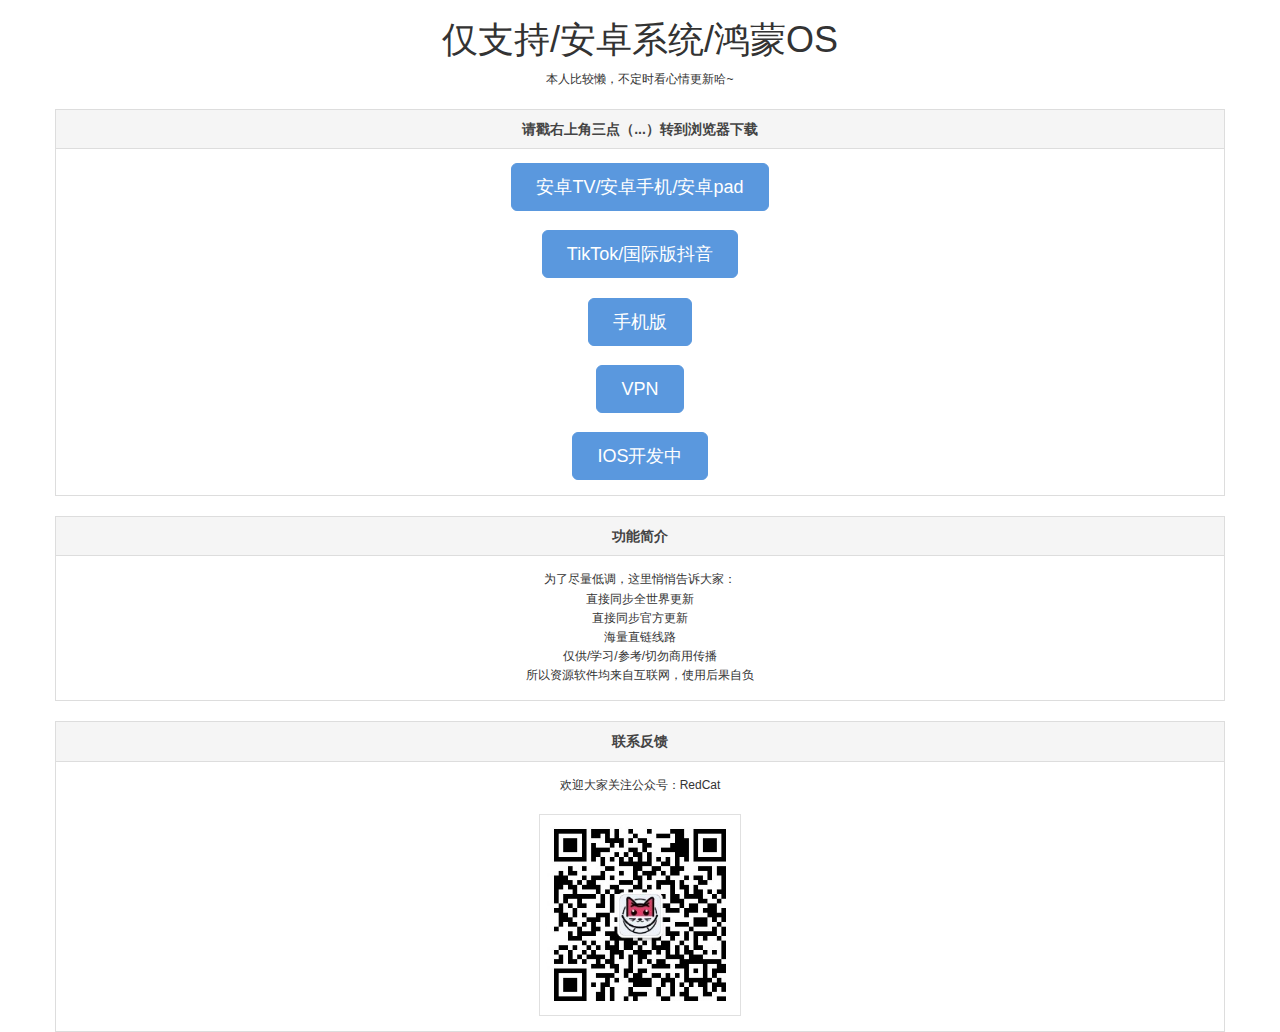
==== index.html @ 5f9ea691 "Update index.html" ====
<!DOCTYPE html>
<html xmlns:th="http://www.thymeleaf.org">
<head>
	<meta name="baidu-site-verification" content="codeva-KDgp2A9VUp" />
	<meta name="msvalidate.01" content="3F93F1D556AD5222816E75C7939883F6" />
	<meta charset="UTF-8">
	<title>RedCat下载页面</title>
	<meta name="viewport"
		  content="width=device-width,initial-scale=1,minimum-scale=1,maximum-scale=2,user-scalable=no" />
	<link rel="stylesheet" type="text/css" href="H-ui.min.css">

	<style>

		html {
			-webkit-text-size-adjust: 100%;
			-ms-text-size-adjust: 100%;
			-webkit-overflow-scrolling: touch;
			text-align: center;
		}
		.background{
			width:100%;
			height:100%;
			position:fixed;
			background: linear-gradient(to left,rgb(42 181 83),#bfe6ba);
		}
	</style>
</head>
<div class="container ui-sortable">
	<h1>仅支持/安卓系统/鸿蒙OS</h1>
	<p>本人比较懒，不定时看心情更新哈~</p>
	<div class="panel panel-default mt-20">
		<div class="panel-header">请戳右上角三点（...）转到浏览器下载</div>
		<div class="panel-body">
			<a type="button" class="btn btn-primary size-XL radius" href="https://jihulab.com/5ss/s/-/raw/main/Cinq/PandaTV.apk?inline=false" target="_blank">安卓TV/安卓手机/安卓pad</a>
			<br>
			<br>
			<a type="button" class="btn btn-primary size-XL radius" href="https://jihulab.com/5ss/s/-/raw/main/Cinq/TikTok_V27.7.3.apk?inline=false" target="_blank">TikTok/国际版抖音</a>
			<br>
			<br>
			<a type="button" class="btn btn-primary size-XL radius" href="https://jihulab.com/5ss/s/-/raw/main/Cinq/Phine.apk" target="_blank">手机版</a>
			<br>
			<br>
			<a type="button" class="btn btn-primary size-XL radius" href="https://jihulab.com/5ss/s/-/raw/main/Cinq/VPN.apk" target="_blank">VPN</a>
			<br>
			<br>
			<input type="button" class="btn btn-primary size-XL radius" value="IOS开发中">
		</div>
	</div>
	<div class="panel panel-default mt-20">
		<div class="panel-header">功能简介</div>
		<div class="panel-body">
			为了尽量低调，这里悄悄告诉大家：
			<ul>
				<li>直接同步全世界更新</li>
				<li>直接同步官方更新</li>
				<li>海量直链线路</li>
				<li>仅供/学习/参考/切勿商用传播</li>
				<li>所以资源软件均来自互联网，使用后果自负</li>
			</ul>
		</div>
	</div>
	<div class="panel panel-default mt-20">
		<div class="panel-header">联系反馈</div>
		<div class="panel-body">
			欢迎大家关注公众号：RedCat
			<br>
			<br>
			<div class="album-img" style="width: 200px;margin: 0 auto;">
				<img src="wechat.jpg">
			</div>
		</div>
	</div>
</div>
<body>


<script type="text/javascript">


</script>
</body>
</html>
---- H-ui.min.css ----
/* -----------H-ui前端框架-------------
* H-ui.css v3.1.4
* http://www.h-ui.net/
* Created & Modified by guojunhui
* Date modified 2017.07.19
*
* Copyright 2013-2017 北京颖杰联创科技有限公司 All rights reserved.
* Licensed under MIT license.
* http://opensource.org/licenses/MIT
*
*/
@charset "utf-8";*{word-wrap:break-word}html,body,h1,h2,h3,h4,h5,h6,hr,p,iframe,dl,dt,dd,ul,ol,li,pre,form,button,input,textarea,th,td,fieldset{margin:0;padding:0}ul,ol,dl{list-style-type:none}html,body{*position:static}html{font-family:sans-serif;-webkit-text-size-adjust:100%;-ms-text-size-adjust:100%;-webkit-tap-highlight-color:rgba(0,0,0,0)}address,caption,cite,code,dfn,em,th,var{font-style:normal;font-weight:400}input,button,textarea,select,optgroup,option{font-family:inherit;font-size:inherit;font-style:inherit;font-weight:inherit}input,button{overflow:visible;vertical-align:middle;outline:0}input[type="submit"],input[type="reset"],input[type="button"],input[type="text"],input[type="password"]{-webkit-appearance:none;outline:0}body,th,td,button,input,select,textarea{font-family:"Microsoft Yahei","Hiragino Sans GB","Helvetica Neue",Helvetica,tahoma,arial,"WenQuanYi Micro Hei",Verdana,sans-serif,"\5B8B\4F53";font-size:12px;color:#333;-webkit-font-smoothing:antialiased;-moz-osx-font-smoothing:grayscale}@media(max-width :767px){html{overflow-y:auto}body,th,td,button,input,select,textarea{font-size:14px}}body{line-height:1.6;position:relative}h1,h2,h3,h4,h5,h6{font-size:100%}a,area{outline:0;blr:expression(this.onFocus=this.blur())}a{text-decoration:none;cursor:pointer}a:hover{text-decoration:underline;outline:0}a.ie6:hover{zoom:1}a:focus{outline:0}a:hover,a:active{outline:0}:focus{outline:0}sub,sup{vertical-align:baseline}button,input[type="button"],input[type="submit"]{line-height:normal!important}img{border:0;vertical-align:middle}a img,img{-ms-interpolation-mode:bicubic}*html{overflow:-moz-scrollbars-vertical;zoom:expression(function(ele){ele.style.zoom = "1";document.execCommand("BackgroundImageCache",false,true)}(this))}header,footer,section,aside,details,menu,article,section,nav,address,hgroup,figure,figcaption,legend{display:block;margin:0;padding:0}time{display:inline}audio,canvas,video{display:inline-block;*display:inline;*zoom:1}audio:not([controls]){display:none}legend{width:100%;margin-bottom:20px;font-size:21px;line-height:40px;border:0;border-bottom:1px solid #e5e5e5}legend small{font-size:15px;color:#999}svg:not(:root){overflow:hidden}fieldset{border-width:0;padding:.35em .625em .75em;margin:0 2px;border:1px solid #c0c0c0}input[type="number"]::-webkit-inner-spin-button,input[type="number"]::-webkit-outer-spin-button{height:auto}input[type="search"]{-webkit-appearance:textfield}input[type="search"]::-webkit-search-cancel-button,input[type="search"]::-webkit-search-decoration{-webkit-appearance:none}.cl:after,.clearfix:after{content:"\20";display:block;height:0;clear:both;visibility:hidden}.cl,.clearfix{zoom:1}.container{padding-right:15px;padding-left:15px;margin-right:auto;margin-left:auto}.container-fluid{padding-right:15px;padding-left:15px;margin-right:auto;margin-left:auto}@media(min-width :992px){.container{width:960px}}@media(min-width :1200px){.container{width:1170px}}@media(min-width :1300px){.container{width:1270px}}@media print{.container{width:auto}}.row{box-sizing:border-box;margin-left:-15px;margin-right:-15px}.col-1,.col-2,.col-3,.col-4,.col-5,.col-6,.col-7,.col-8,.col-9,.col-10,.col-11,.col-12,.col-xs-1,.col-sm-1,.col-md-1,.col-lg-1,.col-xs-2,.col-sm-2,.col-md-2,.col-lg-2,.col-xs-3,.col-sm-3,.col-md-3,.col-lg-3,.col-xs-4,.col-sm-4,.col-md-4,.col-lg-4,.col-xs-5,.col-sm-5,.col-md-5,.col-lg-5,.col-xs-6,.col-sm-6,.col-md-6,.col-lg-6,.col-xs-7,.col-sm-7,.col-md-7,.col-lg-7,.col-xs-8,.col-sm-8,.col-md-8,.col-lg-8,.col-xs-9,.col-sm-9,.col-md-9,.col-lg-9,.col-xs-10,.col-sm-10,.col-md-10,.col-lg-10,.col-xs-11,.col-sm-11,.col-md-11,.col-lg-11,.col-xs-12,.col-sm-12,.col-md-12,.col-lg-12{min-height:1px;position:relative;padding-left:15px;padding-right:15px;box-sizing:border-box;-webkit-transition:all .3s ease-in;-moz-transition:all .3s ease-in;-o-transition:all .3s ease-in;transition:all .3s ease-in}.col-1{width:8.33333%}.col-2{width:16.66667%}.col-3{width:25%}.col-4{width:33.33333%}.col-5{width:41.66667%}.col-6{width:50%}.col-7{width:58.33333%}.col-8{width:66.66667%}.col-9{width:75%}.col-10{width:83.33333%}.col-11{width:91.66667%}.col-12{width:100%}.col-offset-0{margin-left:0}.col-offset-1{margin-left:8.33333%}.col-offset-2{margin-left:16.66667%}.col-offset-3{margin-left:25%}.col-offset-4{margin-left:33.33333%}.col-offset-5{margin-left:41.66667%}.col-offset-6{margin-left:50%}.col-offset-7{margin-left:58.33333%}.col-offset-8{margin-left:66.66667%}.col-offset-9{margin-left:75%}.col-offset-10{margin-left:83.33333%}.col-offset-11{margin-left:91.66667%}.col-push-0{position:relative;left:0;right:auto}.col-pull-0{right:0;left:auto}.col-push-1{left:8.33333%;right:auto}.col-pull-1{right:8.33333%;left:auto}.col-push-2{left:16.66667%;right:auto}.col-pull-2{right:16.66667%;left:auto}.col-push-3{left:25%;right:auto}.col-pull-3{right:25%;left:auto}.col-push-4{left:33.33333%;right:auto}.col-pull-4{right:33.33333%;left:auto}.col-push-5{left:41.66667%;right:auto}.col-pull-5{right:41.66667%;left:auto}.col-push-6{left:50%;right:auto}.col-pull-6{right:50%;left:auto}.col-push-7{left:58.33333%;right:auto}.col-pull-7{right:58.33333%;left:auto}.col-push-8{left:66.66667%;right:auto}.col-pull-8{right:66.66667%;left:auto}.col-push-9{left:75%;right:auto}.col-pull-9{right:75%;left:auto}.col-push-10{left:83.33333%;right:auto}.col-pull-10{right:83.33333%;left:auto}.col-push-11{left:91.66667%;right:auto}.col-pull-11{right:91.66667%;left:auto}.col-1-1{width:100%}.col-2-1{width:50%}.col-3-1{width:33.333333%}.col-3-2{width:66.666667%}.col-4-1{width:25%}.col-4-3{width:75%}.col-5-1{width:20%}.col-5-2{width:40%}.col-5-3{width:60%}.col-5-4{width:80%}.col-6-1{width:16.666667%}.col-6-5{width:83.333333%}.col-xs-1,.col-xs-2,.col-xs-3,.col-xs-4,.col-xs-5,.col-xs-6,.col-xs-7,.col-xs-8,.col-xs-9,.col-xs-10,.col-xs-11,.col-xs-12{float:left}.col-xs-12{width:100%}.col-xs-11{width:91.66666667%}.col-xs-10{width:83.33333333%}.col-xs-9{width:75%}.col-xs-8{width:66.66666667%}.col-xs-7{width:58.33333333%}.col-xs-6{width:50%}.col-xs-5{width:41.66666667%}.col-xs-4{width:33.33333333%}.col-xs-3{width:25%}.col-xs-2{width:16.66666667%}.col-xs-1{width:8.33333333%}.col-xs-pull-12{right:100%}.col-xs-pull-11{right:91.66666667%}.col-xs-pull-10{right:83.33333333%}.col-xs-pull-9{right:75%}.col-xs-pull-8{right:66.66666667%}.col-xs-pull-7{right:58.33333333%}.col-xs-pull-6{right:50%}.col-xs-pull-5{right:41.66666667%}.col-xs-pull-4{right:33.33333333%}.col-xs-pull-3{right:25%}.col-xs-pull-2{right:16.66666667%}.col-xs-pull-1{right:8.33333333%}.col-xs-pull-0{right:auto}.col-xs-push-12{left:100%}.col-xs-push-11{left:91.66666667%}.col-xs-push-10{left:83.33333333%}.col-xs-push-9{left:75%}.col-xs-push-8{left:66.66666667%}.col-xs-push-7{left:58.33333333%}.col-xs-push-6{left:50%}.col-xs-push-5{left:41.66666667%}.col-xs-push-4{left:33.33333333%}.col-xs-push-3{left:25%}.col-xs-push-2{left:16.66666667%}.col-xs-push-1{left:8.33333333%}.col-xs-push-0{left:auto}.col-xs-offset-12{margin-left:100%}.col-xs-offset-11{margin-left:91.66666667%}.col-xs-offset-10{margin-left:83.33333333%}.col-xs-offset-9{margin-left:75%}.col-xs-offset-8{margin-left:66.66666667%}.col-xs-offset-7{margin-left:58.33333333%}.col-xs-offset-6{margin-left:50%}.col-xs-offset-5{margin-left:41.66666667%}.col-xs-offset-4{margin-left:33.33333333%}.col-xs-offset-3{margin-left:25%}.col-xs-offset-2{margin-left:16.66666667%}.col-xs-offset-1{margin-left:8.33333333%}.col-xs-offset-0{margin-left:0}@media(max-width:767px){.responsive [class^="col-"],.responsive [class*=" col-"]{float:none!important;width:auto!important}.responsive [class^="col-offset-"],.responsive [class*=" col-offset-"]{margin-left:0!important}}@media(min-width:768px){.col-sm-1,.col-sm-10,.col-sm-11,.col-sm-12,.col-sm-2,.col-sm-3,.col-sm-4,.col-sm-5,.col-sm-6,.col-sm-7,.col-sm-8,.col-sm-9{float:left}.col-sm-12{width:100%}.col-sm-11{width:91.66666666666666%}.col-sm-10{width:83.33333333333334%}.col-sm-9{width:75%}.col-sm-8{width:66.66666666666666%}.col-sm-7{width:58.333333333333336%}.col-sm-6{width:50%}.col-sm-5{width:41.66666666666667%}.col-sm-4{width:33.33333333333333%}.col-sm-3{width:25%}.col-sm-2{width:16.666666666666664%}.col-sm-1{width:8.333333333333332%}.col-sm-pull-12{right:100%}.col-sm-pull-11{right:91.66666666666666%}.col-sm-pull-10{right:83.33333333333334%}.col-sm-pull-9{right:75%}.col-sm-pull-8{right:66.66666666666666%}.col-sm-pull-7{right:58.333333333333336%}.col-sm-pull-6{right:50%}.col-sm-pull-5{right:41.66666666666667%}.col-sm-pull-4{right:33.33333333333333%}.col-sm-pull-3{right:25%}.col-sm-pull-2{right:16.666666666666664%}.col-sm-pull-1{right:8.333333333333332%}.col-sm-pull-0{right:0}.col-sm-push-12{left:100%}.col-sm-push-11{left:91.66666666666666%}.col-sm-push-10{left:83.33333333333334%}.col-sm-push-9{left:75%}.col-sm-push-8{left:66.66666666666666%}.col-sm-push-7{left:58.333333333333336%}.col-sm-push-6{left:50%}.col-sm-push-5{left:41.66666666666667%}.col-sm-push-4{left:33.33333333333333%}.col-sm-push-3{left:25%}.col-sm-push-2{left:16.666666666666664%}.col-sm-push-1{left:8.333333333333332%}.col-sm-push-0{left:0}.col-sm-offset-12{margin-left:100%}.col-sm-offset-11{margin-left:91.66666666666666%}.col-sm-offset-10{margin-left:83.33333333333334%}.col-sm-offset-9{margin-left:75%}.col-sm-offset-8{margin-left:66.66666666666666%}.col-sm-offset-7{margin-left:58.333333333333336%}.col-sm-offset-6{margin-left:50%}.col-sm-offset-5{margin-left:41.66666666666667%}.col-sm-offset-4{margin-left:33.33333333333333%}.col-sm-offset-3{margin-left:25%}.col-sm-offset-2{margin-left:16.666666666666664%}.col-sm-offset-1{margin-left:8.333333333333332%}.col-sm-offset-0{margin-left:0}}@media(min-width:992px){.col-md-1,.col-md-10,.col-md-11,.col-md-12,.col-md-2,.col-md-3,.col-md-4,.col-md-5,.col-md-6,.col-md-7,.col-md-8,.col-md-9{float:left}.col-md-12{width:100%}.col-md-11{width:91.66666666666666%}.col-md-10{width:83.33333333333334%}.col-md-9{width:75%}.col-md-8{width:66.66666666666666%}.col-md-7{width:58.333333333333336%}.col-md-6{width:50%}.col-md-5{width:41.66666666666667%}.col-md-4{width:33.33333333333333%}.col-md-3{width:25%}.col-md-2{width:16.666666666666664%}.col-md-1{width:8.333333333333332%}.col-md-pull-12{right:100%}.col-md-pull-11{right:91.66666666666666%}.col-md-pull-10{right:83.33333333333334%}.col-md-pull-9{right:75%}.col-md-pull-8{right:66.66666666666666%}.col-md-pull-7{right:58.333333333333336%}.col-md-pull-6{right:50%}.col-md-pull-5{right:41.66666666666667%}.col-md-pull-4{right:33.33333333333333%}.col-md-pull-3{right:25%}.col-md-pull-2{right:16.666666666666664%}.col-md-pull-1{right:8.333333333333332%}.col-md-pull-0{right:0}.col-md-push-12{left:100%}.col-md-push-11{left:91.66666666666666%}.col-md-push-10{left:83.33333333333334%}.col-md-push-9{left:75%}.col-md-push-8{left:66.66666666666666%}.col-md-push-7{left:58.333333333333336%}.col-md-push-6{left:50%}.col-md-push-5{left:41.66666666666667%}.col-md-push-4{left:33.33333333333333%}.col-md-push-3{left:25%}.col-md-push-2{left:16.666666666666664%}.col-md-push-1{left:8.333333333333332%}.col-md-push-0{left:0}.col-md-offset-12{margin-left:100%}.col-md-offset-11{margin-left:91.66666666666666%}.col-md-offset-10{margin-left:83.33333333333334%}.col-md-offset-9{margin-left:75%}.col-md-offset-8{margin-left:66.66666666666666%}.col-md-offset-7{margin-left:58.333333333333336%}.col-md-offset-6{margin-left:50%}.col-md-offset-5{margin-left:41.66666666666667%}.col-md-offset-4{margin-left:33.33333333333333%}.col-md-offset-3{margin-left:25%}.col-md-offset-2{margin-left:16.666666666666664%}.col-md-offset-1{margin-left:8.333333333333332%}.col-md-offset-0{margin-left:0}}@media(min-width:1200px){.col-lg-1,.col-lg-10,.col-lg-11,.col-lg-12,.col-lg-2,.col-lg-3,.col-lg-4,.col-lg-5,.col-lg-6,.col-lg-7,.col-lg-8,.col-lg-9{float:left}.col-lg-12{width:100%}.col-lg-11{width:91.66666666666666%}.col-lg-10{width:83.33333333333334%}.col-lg-9{width:75%}.col-lg-8{width:66.66666666666666%}.col-lg-7{width:58.333333333333336%}.col-lg-6{width:50%}.col-lg-5{width:41.66666666666667%}.col-lg-4{width:33.33333333333333%}.col-lg-3{width:25%}.col-lg-2{width:16.666666666666664%}.col-lg-1{width:8.333333333333332%}.col-lg-pull-12{right:100%}.col-lg-pull-11{right:91.66666666666666%}.col-lg-pull-10{right:83.33333333333334%}.col-lg-pull-9{right:75%}.col-lg-pull-8{right:66.66666666666666%}.col-lg-pull-7{right:58.333333333333336%}.col-lg-pull-6{right:50%}.col-lg-pull-5{right:41.66666666666667%}.col-lg-pull-4{right:33.33333333333333%}.col-lg-pull-3{right:25%}.col-lg-pull-2{right:16.666666666666664%}.col-lg-pull-1{right:8.333333333333332%}.col-lg-pull-0{right:0}.col-lg-push-12{left:100%}.col-lg-push-11{left:91.66666666666666%}.col-lg-push-10{left:83.33333333333334%}.col-lg-push-9{left:75%}.col-lg-push-8{left:66.66666666666666%}.col-lg-push-7{left:58.333333333333336%}.col-lg-push-6{left:50%}.col-lg-push-5{left:41.66666666666667%}.col-lg-push-4{left:33.33333333333333%}.col-lg-push-3{left:25%}.col-lg-push-2{left:16.666666666666664%}.col-lg-push-1{left:8.333333333333332%}.col-lg-push-0{left:0}.col-lg-offset-12{margin-left:100%}.col-lg-offset-11{margin-left:91.66666666666666%}.col-lg-offset-10{margin-left:83.33333333333334%}.col-lg-offset-9{margin-left:75%}.col-lg-offset-8{margin-left:66.66666666666666%}.col-lg-offset-7{margin-left:58.333333333333336%}.col-lg-offset-6{margin-left:50%}.col-lg-offset-5{margin-left:41.66666666666667%}.col-lg-offset-4{margin-left:33.33333333333333%}.col-lg-offset-3{margin-left:25%}.col-lg-offset-2{margin-left:16.666666666666664%}.col-lg-offset-1{margin-left:8.333333333333332%}.col-lg-offset-0{margin-left:0}}.visible-xs,.visible-sm,.visible-md,.visible-lg,.visible-xs-block,.visible-xs-inline,.visible-xs-inline-block,.visible-sm-block,.visible-sm-inline,.visible-sm-inline-block,.visible-md-block,.visible-md-inline,.visible-md-inline-block,.visible-lg-block,.visible-lg-inline,.visible-lg-inline-block{display:none!important}@media(max-width :767px){.visible-xs{display:block!important}table.visible-xs{display:table}tr.visible-xs{display:table-row!important}th.visible-xs,td.visible-xs{display:table-cell!important}.hidden-xs{display:none!important}.visible-xs-block{display:block!important}.visible-xs-inline{display:inline!important}.visible-xs-inline-block{display:inline-block!important}}@media(min-width :768px) and (max-width:991px){.visible-sm{display:block!important}table.visible-sm{display:table}tr.visible-sm{display:table-row!important}th.visible-sm,td.visible-sm{display:table-cell!important}.hidden-sm{display:none!important}.visible-sm-block{display:block!important}.visible-sm-inline{display:inline!important}.visible-sm-inline-block{display:inline-block!important}}@media(min-width :992px) and (max-width:1199px){.visible-md{display:block!important}table.visible-md{display:table}tr.visible-md{display:table-row!important}th.visible-md,td.visible-md{display:table-cell!important}.hidden-md{display:none!important}.visible-md-block{display:block!important}.visible-md-inline{display:inline!important}.visible-md-inline-block{display:inline-block!important}}@media(min-width :1200px){.visible-lg{display:block!important}table.visible-lg{display:table}tr.visible-lg{display:table-row!important}th.visible-lg,td.visible-lg{display:table-cell!important}.hidden-lg{display:none!important}.visible-lg-block{display:block!important}.visible-lg-inline{display:inline!important}.visible-lg-inline-block{display:inline-block!important}}.visible-print{display:none!important}.visible-print-block{display:none!important}.visible-print-inline{display:none!important}.visible-print-inline-block{display:none!important}@media print{.visible-print{display:block!important}table.visible-print{display:table}tr.visible-print{display:table-row!important}th.visible-print,td.visible-print{display:table-cell!important}.visible-print-block{display:block!important}.visible-print-inline{display:inline!important}.visible-print-inline-block{display:inline-block!important}.hidden-print{display:none!important}}.containBox{background-color:#fff;position:relative;z-index:100;zoom:1;-moz-transition:-moz-transform .2s ease-out;-webkit-transition:-webkit-transform .2s ease-out;-o-transition:-o-transform .2s ease-out;transition:transform .2s ease-out;top:0}.sideBox{display:none}.containBox-bg{display:none}@media(max-width:767px){body,.content{font-size:16px;line-height:1.6}html,body{height:100%}.containBox{position:fixed;top:0;left:0;right:0;bottom:0;overflow:hidden}.containBox-bg{position:fixed;width:100%;top:0;left:0;display:block;z-index:2000}.sideBox{position:absolute;display:block;z-index:99;right:0;top:0;bottom:0;width:250px;background-color:#303135}.sideBox .navbar-nav{display:block}.sideBox .navbar-nav li{border-bottom:1px solid #222;display:block}.sideBox .navbar-nav a{color:#fff;display:block;padding-left:20px;padding:10px 30px}.sideBox .navbar-nav a:hover{text-decoration:none}.Hui-wraper{width:auto;padding:0 10px}.AD-img img{width:100%;height:auto}body.sideBox-open .containBox{-moz-transform:translate3d(-250px,0,0);-webkit-transform:translate3d(-250px,0,0);transform:translate3d(-250px,0,0);backface-visibility:hidden;-webkit-backface-visibility:hidden;-moz-backface-visibility:hidden;-ms-backface-visibility:hidden}.wap-container{height:100%;width:100%;min-width:320px;overflow:auto}body.sideBox-open .containBox-bg{bottom:0;right:0}}.Hui-wraper,.wp{margin-left:auto;margin-right:auto;text-align:left}.sd{float:right}.ct2 .mn{float:left}.ct2 .sd{float:right}.ct2_r .leftmenu{float:left}.ct2_r .mn{float:right}.ct3 .app{float:left;margin-right:20px}.ct3 .mn{float:left;border-left:solid 1px #ddd}.ct3 .sd{float:right}.w-1000{width:1000px}.w-980{width:980px}.w-300{width:300px}.w-200{width:200px}@media(max-width:1000px){.Hui-wraper,.wp,{width:auto!important;padding:0 15px!important}}@media print{.Hui-wraper{width:auto}}h1,h2,h3,h4,h5,h6{font-weight:500;line-height:1.1;color:inherit}h1 small,h2 small,h3 small,h4 small,h5 small,h6 small,h1 .small,h2 .small,h3 .small,h4 .small,h5 .small,h6 .small{font-weight:400;line-height:1;color:#999}h1,h2,h3{padding-top:20px;padding-bottom:10px}h1 small,h2 small,h3 small,h1 .small,h2 .small,h3 .small{font-size:65%}h4,h5,h6{margin-top:10px;margin-bottom:10px}h4 small,h5 small,h6 small,h4 .small,h5 .small,h6 .small{font-size:75%}h1{font-size:36px}h2{font-size:30px}h3{font-size:24px}h4{font-size:18px}h5{font-size:14px}h6{font-size:12px}p{margin-bottom:10px}small{font-size:85%}b,strong{font-weight:bold}em{font-style:italic}cite{font-style:normal}mark{color:#000;background:#ff0}dfn{font-style:italic}del{}code,kbd,pre,samp{font-family:monospace,serif;font-size:1em}pre{white-space:pre-wrap}.uppercase{text-transform:uppercase}.lowercase{text-transform:lowercase}.capitalize{text-transform:capitalize}.en{font-family:Arial!important}.text-l{text-align:left}.text-r{text-align:right}.text-c{text-align:center}.va *{vertical-align:sub!important;*vertical-align:middle!important;_vertical-align:middle!important}.va-t{vertical-align:top!important}.va-m{vertical-align:middle!important}.va-b{vertical-align:bottom!important}.pos-r{position:relative}.pos-a{position:absolute}.pos-f{position:fixed}.l,.f-l{float:left!important;_display:inline}.r,.f-r{float:right!important;_display:inline}[class*="span"].r,[class*="span"].f-r{float:right}.pos-left{left:0;right:auto}.pos-right{right:0;left:auto}.pos-top{top:0;bottom:auto}.pos-bottom{top:auto;bottom:0}.text-overflow{overflow:hidden;text-overflow:ellipsis;white-space:nowrap}.line{font-size:0;line-height:0;border-top:solid 1px #eee;float:none}.mt-5{margin-top:5px}.mt-10{margin-top:10px}.mt-15{margin-top:15px}.mt-20{margin-top:20px}.mt-25{margin-top:25px}.mt-30{margin-top:30px}.mt-35{margin-top:35px}.mt-40{margin-top:40px}.mt-50{margin-top:50px}.mb-5{margin-bottom:5px}.mb-10{margin-bottom:10px}.mb-15{margin-bottom:15px}.mb-20{margin-bottom:20px}.mb-30{margin-bottom:30px}.mb-40{margin-bottom:40px}.mb-50{margin-bottom:50px}.ml-5{margin-left:5px}.ml-10{margin-left:10px}.ml-15{margin-left:15px}.ml-20{margin-left:20px}.ml-30{margin-left:30px}.ml-40{margin-left:40px}.ml-50{margin-left:50px}.mr-5{margin-right:5px}.mr-10{margin-right:10px}.mr-15{margin-right:15px}.mr-20{margin-right:20px}.mr-30{margin-right:30px}.mr-40{margin-right:40px}.mr-50{margin-right:50px}.pt-5{padding-top:5px}.pt-10{padding-top:10px}.pt-15{padding-top:15px}.pt-20{padding-top:20px}.pt-25{padding-top:25px}.pt-30{padding-top:30px}.pb-5{padding-bottom:5px}.pb-10{padding-bottom:10px}.pb-15{padding-bottom:15px}.pb-20{padding-bottom:20px}.pb-25{padding-bottom:25px}.pb-30{padding-bottom:30px}.pl-5{padding-left:5px}.pl-10{padding-left:10px}.pl-15{padding-left:15px}.pl-20{padding-left:20px}.pl-25{padding-left:25px}.pl-30{padding-left:30px}.pr-5{padding-right:5px}.pr-10{padding-right:10px}.pr-15{padding-right:15px}.pr-20{padding-right:20px}.pr-25{padding-right:25px}.pr-30{padding-right:30px}.pd-5{padding:5px}.pd-10{padding:10px}.pd-15{padding:15px}.pd-20{padding:20px}.pd-25{padding:25px}.pd-30{padding:30px}.pd-40{padding:40px}.bk-gray{border:solid 1px #eee}.radius{border-radius:4px}.size-MINI.radius{border-radius:3px}.size-L.radius{border-radius:5px}.size-XL.radius{border-radius:6px}.round{border-radius:50%;overflow:hidden}.box-shadow{-webkit-box-shadow:0 1px 2px rgba(0,0,0,0.1);box-shadow:0 1px 2px rgba(0,0,0,0.1)}.text-shadow{-webkit-text-shadow:0 0 2px rgba(0,0,0,0.2);text-shadow:0 0 2px rgba(0,0,0,0.2)}.pipe{margin:0 5px;color:#CCC;font-size:10px!important}.f-12{font-size:12px}.f-14{font-size:14px}.f-16{font-size:16px}.f-18{font-size:18px}.f-20{font-size:20px}.f-22{font-size:22px}.f-24{font-size:24px}.f-26{font-size:26px}.f-28{font-size:28px}.f-30{font-size:30px}.lh-16{line-height:16px}.lh-18{line-height:18px}.lh-20{line-height:20px}.lh-22{line-height:22px}.lh-24{line-height:24px}.lh-26{line-height:26px}.lh-28{line-height:28px}.lh-30{line-height:30px}.l16{line-height:16px}.l18{line-height:18px}.l20{line-height:20px}.l22{line-height:22px}.l-24{line-height:24px}.l-26{line-height:26px}.l-28{line-height:28px}.l-30{line-height:30px}body{background-color:#fff;color:#333}.bg-fff{background-color:#fff}a{color:#333}a:hover,.active a{color:#06c}.c-primary,.c-primary a,a.c-primary{color:#5a98de}.c-primary a:hover,a.c-primary:hover{color:#5a98de}.c-secondary,.c-secondary a,a.c-secondary{color:#555}.c-secondary a:hover,a.c-secondary:hover{color:#555}.c-success,.c-success a,a.c-success{color:#5eb95e}.c-success a:hover,a.c-success:hover{color:#5eb95e}.c-danger,.c-danger a,a.c-danger{color:#dd514c}.c-danger a:hover,a.c-danger:hover{color:#dd514c}.c-warning,.c-warning a,a.c-warning{color:#f37b1d}.c-warning a:hover,a.c-warning:hover{color:#f37b1d}.c-error,.c-error a,a.c-error{color:#c00}.c-error a:hover,a.c-error:hover{color:#c00}.c-333,.c-333 a,a.c-333{color:#333}.c-333 a:hover,a.c-333:hover{color:#333}.c-666,.c-666 a,a.c-666{color:#666}.c-666 a:hover,a.c-666:hover{color:#666}.c-999,.c-999 a,a.c-999{color:#999}.c-999 a:hover,a.c-999:hover{color:#999}.c-red,.c-red a,a.c-red{color:red}.c-red a:hover,a.c-red:hover{color:red}.c-green,.c-green a,a.c-green{color:green}.c-red a:hover,a.c-red:hover{color:green}.c-blue,.c-blue a,a.c-blue{color:blue}.c-blue a:hover,a.c-blue:hover{color:blue}.c-white,.c-white a,a.c-white{color:white}.c-white a:hover,a.c-white:hover{color:white}.c-black,.c-black a{color:black}.c-black a:hover,a.c-black:hover{color:black}.c-orange,.c-orange a,a.c-orange{color:orange}.c-orange a:hover,a.c-orange:hover{color:orange}abbr[title],abbr[data-original-title]{cursor:help;border-bottom:1px dotted #999}abbr.initialism{font-size:90%;text-transform:uppercase}address{display:block;margin-bottom:20px;font-style:normal;line-height:20px}blockquote{padding:0 0 0 15px;margin:0 0 20px;border-left:5px solid #eee}blockquote p{margin-bottom:0;font-size:17.5px;font-weight:300;line-height:1.25}blockquote small{display:block;line-height:20px;color:#999}blockquote small:before{content:'\2014 \00A0'}blockquote.text-r{padding-right:15px;padding-left:0;border-right:5px solid #eee;border-left:0}blockquote.text-r p,blockquote.text-r small{text-align:right}blockquote.text-r small:before{content:''}blockquote.text-r small:after{content:'\00A0 \2014'}q:before,q:after,blockquote:before,blockquote:after{content:""}q{quotes:"\201C" "\201D" "\2018" "\2019"}sub,sup{position:relative;font-size:75%;line-height:0;vertical-align:baseline}sup{top:-0.5em}sub{bottom:-0.25em}.content{position:relative;font-size:17px;line-height:1.8;overflow:hidden;text-align:left;word-break:break-all;word-wrap:break-word}.content h3{font-size:18px}.content h4{font-size:16px}.content p{margin-bottom:1.5rem;text-align:justify;word-break:break-all}.content p.text-c{text-align:center}.indent{text-indent:2em}.content img{max-width:100%}.content ul{text-indent:2em}@media(max-width:767px){.content{font-size:16px}}@media(max-width:480px){.content img{max-width:100%!important;height:auto!important;width:expression(this.width>320 ? "320px":this.width)!important}*html .content img{width:expression(this.width>320&&this.width>this.height?320:auto)}}ul.unstyled,ol.unstyled{margin-left:0;list-style:none}ul.inline,ol.inline{margin-left:0;list-style:none}ul.inline>li,ol.inline>li{display:inline-block;*display:inline;padding-right:5px;padding-left:5px;*zoom:1}.list-view>.item{padding:10px;position:relative;overflow:hidden}.list-view>.item .date{font-size:12px;font-family:Arial;color:#999}@media(max-width:767px){.list-view>.item{font-size:18px;padding:11px 15px;border-bottom:1px solid #eee}.list-view>.item>a{display:block;margin:-11px -15px}.night .list-view>.item{border-bottom:1px solid #1f1f1f}.list-view>.item .date{display:none}.list-view>.item .Hui-iconfont{background-size:9px auto;margin-top:-7px;position:absolute;right:15px;top:50%}}.list-top>.item{padding-left:30px}.list-top>.item .num{position:absolute;top:11px;display:block;width:20px;height:20px;color:#fff;background-color:#5a98de;text-align:center}.dl-horizontal dt{float:left;width:160px;overflow:hidden;clear:left;text-align:right;text-overflow:ellipsis;white-space:nowrap}.dl-horizontal dd{margin-left:180px}.hide{display:none}[hidden]{display:none}.hidden{display:none!important;visibility:hidden!important}.f-hide{font:0/0 a;color:transparent;text-shadow:none;background-color:transparent;border:0}[class*="span"].hide,.row-fluid [class*="span"].hide{display:none}.show{display:block}.invisible{visibility:hidden}.input-text,.btn,.input-text.size-M,.btn.size-M{font-size:14px;height:31px;*height:auto;line-height:1.42857;padding:4px}a.btn,a.btn.size-M,span.btn,span.btn.size-M{line-height:21px}.btn,.btn.size-M{padding:4px 12px}.input-text.size-MINI,.btn.size-MINI{font-size:12px;height:23px;padding:1px 2px;line-height:1.42857}a.btn.size-MINI,span.btn.size-MINI{line-height:21px}.btn.size-MINI{padding:1px 4px}.input-text.size-S,.btn.size-S{font-size:12px;height:27px;padding:3px;line-height:1.42857}a.btn.size-S,span.btn.size-S{line-height:19px}.btn.size-S{padding:3px 8px}.input-text.size-L,.btn.size-L{font-size:16px;height:41px;padding:8px}a.btn.size-L,span.btn.size-L{line-height:23px}.btn.size-L{padding:8px 16px}.input-text.size-XL,.btn.size-XL{font-size:18px;height:48px;padding:10px}a.btn.size-XL,span.btn.size-XL{line-height:26px}.btn.size-XL{padding:10px 24px}@media(max-width:767px){.responsive .input-text.size-MINI,.responsive .btn.size-MINI{height:24px}.responsive .input-text.size-S,.responsive .btn.size-S{font-size:14px;height:30px}.responsive .input-text,.btn,.responsive .input-text.size-M,.responsive .btn.size-M{font-size:16px;height:36px}.responsive .input-text.size-L,.responsive .btn.size-L{font-size:18px;height:42px}.responsive .input-text.size-XL,.responsive .btn.size-XL{font-size:20px;height:48px}}code{padding:0 3px 2px;font-family:Monaco,Menlo,Consolas,"Courier New",monospace}pre .title,pre .keyword,pre .body,pre .des{color:#333}pre{display:block;font-family:Monaco,Menlo,Consolas,"Courier New",monospace;padding:9.5px;margin-bottom:10px;font-size:12px;line-height:20px;word-break:break-all;word-wrap:break-word;white-space:pre;white-space:pre-wrap;background-color:#f5f5f5;border:1px solid #ccc;border-radius:4px;color:#333}.prettyprint{margin-bottom:20px;padding:8px;background-color:#f7f7f9;border:1px solid #e1e1e8}.prettyprint .com{color:#998;font-style:italic}.prettyprint .tag{color:#007}.prettyprint .lit{color:#195f91}.prettyprint .pun,.prettyprint .opn,.prettyprint .clo{color:#93a1a1}.prettyprint .fun{color:#dc322f}.prettyprint .str,.prettyprint .atv{color:#D14}.prettyprint .kwd,.prettyprint .prettyprint .tag{color:#1e347b}.prettyprint .typ,.prettyprint .atn,.prettyprint .dec,.prettyprint .var{color:teal}.prettyprint .pln{color:#48484c}.prettyprint.linenums{box-shadow:inset 40px 0 0 #fbfbfc,inset 41px 0 0 #ececf0}.pre-scrollable{max-height:340px;overflow-y:scroll}ol.linenums{list-style:decimal outside none;margin-left:20px}ol.linenums li{line-height:28px;padding-left:10px}pre ol.linenums{margin:0 0 0 33px}pre ol.linenums li{padding-left:12px;color:#bbb;line-height:18px;text-shadow:0 1px 0 #fff}@media(max-width:767px){pre ol.linenums{margin-left:0;list-style:none}ol.linenums li{padding-left:0}.prettyprint.linenums{box-shadow:inset 0 0 0 #fbfbfc,inset 0 0 0 #ececf0}}table{width:100%;empty-cells:show;background-color:transparent;border-collapse:collapse;border-spacing:0}table th{text-align:left;font-weight:400}.table th{font-weight:bold}.table th,.table td{padding:8px;line-height:20px;word-break:break-all}.table td{text-align:left}.table tbody tr.success>td{background-color:#dff0d8}.table tbody tr.error>td{background-color:#f2dede}.table tbody tr.warning>td{background-color:#fcf8e3}.table tbody tr.info>td{background-color:#d9edf7}.table tbody+tbody{border-top:2px solid #ddd}.table .table{background-color:#fff}.table-border{border-top:1px solid #ddd}.table-border th,.table-border td{border-bottom:1px solid #ddd}.table-bg thead th{background-color:#f5fafe}.table-bordered{border:1px solid #ddd;border-collapse:separate;*border-collapse:collapse;border-left:0}.table-bordered th,.table-bordered td{border-left:1px solid #ddd}.table-border.table-bordered{border-bottom:0}.table-striped tbody>tr:nth-child(odd)>td,.table-striped tbody>tr:nth-child(odd)>th{background-color:#f9f9f9}.table-condensed th,.table-condensed td{padding:4px 5px}.table-hover tbody tr:hover td,.table-hover tbody tr:hover th{background-color:#f5f5f5}.table tbody tr.selected td{background-color:#f3f3f3}.table tbody tr.active,.table tbody tr.active>td,.table tbody tr.active>th,.table tbody tr .active{background-color:#f5f5f5!important}.table tbody tr.success,.table tbody tr.success>td,.table tbody tr.success>th,.table tbody tr .success{background-color:#dff0d8!important}.table tbody tr.warning,.table tbody tr.warning>td,.table tbody tr.warning>th,.table tbody tr .warning{background-color:#fcf8e3!important}.table tbody tr.danger,.table tbody tr.danger>td,.table tbody tr.danger>th,.table tbody tr .danger{background-color:#f2dede!important}.table .text-c th,.table .text-c td{text-align:center}.table .text-r th,.table .text-r td{text-align:right}.table th.text-l,.table td.text-l{text-align:left!important}.table th.text-c,.table td.text-c{text-align:center!important}.table th.text-r,.table td.text-r{text-align:right!important}table.dataTable{border-collapse:separate;border-spacing:0;clear:both}table.dataTable thead .sorting_asc,table.dataTable thead .sorting_desc,table.dataTable thead .sorting{cursor:pointer;background-repeat:no-repeat;background-position:right center}table.dataTable thead .sorting{background-image:url(../images/dataTable/sort_both.png)}table.dataTable thead .sorting_asc{background-image:url(../images/dataTable/sort_asc.png)}table.dataTable thead .sorting_desc{background-image:url(../images/dataTable/sort_desc.png)}.dataTable td.sorting_1{background-color:#f5fafe}.dataTables_wrapper .dataTables_length{float:left;padding-bottom:20px}.dataTables_wrapper .dataTables_length .select{width:50px}.dataTables_wrapper .dataTables_filter{float:right;text-align:right}.dataTables_wrapper .dataTables_filter .input-text{width:auto}.dataTables_wrapper .dataTables_info{clear:both;float:left;padding-top:10px;font-size:14px;color:#666}.dataTables_wrapper .dataTables_paginate{float:right;padding-top:10px;text-align:right}.dataTables_wrapper .dataTables_paginate .paginate_button{border:1px solid #ccc;cursor:pointer;display:inline-block;margin-left:2px;text-align:center;text-decoration:none;color:#666;height:26px;line-height:26px;text-decoration:none;margin:0 0 6px 6px;padding:0 10px;font-size:14px}.dataTables_wrapper .dataTables_paginate .paginate_button:hover,.dataTables_wrapper .dataTables_paginate .paginate_button.current,.dataTables_wrapper .dataTables_paginate .paginate_button.current:hover{background:#5a98de;color:#fff}@media(max-width:767px){.table-responsive th,.table-responsive td{display:block;width:100%!important;box-sizing:border-box}}.input-text,.textarea{box-sizing:border-box;border:solid 1px #ddd;width:100%;-webkit-transition:all .2s linear 0s;-moz-transition:all .2s linear 0s;-o-transition:all .2s linear 0s;transition:all .2s linear 0s}.textarea{height:100px;resize:none;font-size:14px;padding:4px}.textarea-numberbar{position:absolute;right:20px;bottom:5px;z-index:1;margin-bottom:0}.textarea-length{font-style:normal}.input-text:hover,.textarea:hover{border:solid 1px #3bb4f2}.input-text.focus,.textarea.focus{border:solid 1px #0f9ae0 \9;border-color:rgba(82,168,236,0.8);box-shadow:0 1px 1px rgba(0,0,0,0.075) inset,0 0 8px rgba(102,175,233,0.6)}.input-text.disabled,.textarea.disabled,.input-text.disabled.focus,.textarea.disabled.focus{background-color:#ededed;cursor:default;border-color:#ddd;-webkit-box-shadow:inset 0 2px 2px #e8e7e7;-moz-box-shadow:inset 0 2px 2px #e8e7e7;box-shadow:inset 0 2px 2px #e8e7e7}.input-text.disabled,.textarea.disabled{background-color:#e6e6e6;cursor:default}.input-text.box-shadow,.textarea.box-shadow{-ms-box-shadow:inset 0 1px 1px rgba(0,0,0,0.075);-webkit-box-shadow:inset 0 1px 1px rgba(0,0,0,0.075);box-shadow:inset 0 1px 1px rgba(0,0,0,0.075)}.input-text.inline{display:inline-block;width:auto}input[type="radio"],input[type="checkbox"]{line-height:normal;margin-top:-4px}.check-box,.radio-box{display:inline-block;box-sizing:border-box;cursor:pointer;position:relative;padding-left:30px;padding-right:20px}.icheckbox,.icheckbox-red,.icheckbox-green,.icheckbox-blue,.icheckbox-aero,.icheckbox-grey,.icheckbox-orange,.icheckbox-yellow,.icheckbox-pink,.icheckbox-purple,.iradio,.iradio-red,.iradio-green,.iradio-blue,.iradio-aero,.iradio-grey,.iradio-orange,.iradio-yellow,.iradio-pink,.iradio-purple{position:absolute;top:4px;left:0}@media(max-width:767px){.responsive .check-box,.responsive .radio-box{display:block}}.icheckbox,.iradio{display:block;margin:0;padding:0;width:18px;height:18px;background:url(../images/iCheck/minimal.png) no-repeat;border:0;cursor:pointer}.icheckbox,.icheckbox.static:hover{background-position:0 0}.icheckbox.hover,.icheckbox:hover{background-position:-20px 0}.icheckbox.checked{background-position:-40px 0}.icheckbox.disabled{background-position:-60px 0;cursor:default}.icheckbox.checked.disabled{background-position:-80px 0}.iradio,.iradio.static:hover{background-position:-100px 0}.iradio.hover,.iradio:hover{background-position:-120px 0}.iradio.checked{background-position:-140px 0}.iradio.disabled{background-position:-160px 0;cursor:default}.iradio.checked.disabled{background-position:-180px 0}@media only screen and (-webkit-min-device-pixel-ratio:1.5),only screen and (-moz-min-device-pixel-ratio:1.5),only screen and (-o-min-device-pixel-ratio:1.5),only screen and (min-device-pixel-ratio:1.5){.icheckbox,.iradio{background-image:url(../images/iCheck/minimal@2x.png);-webkit-background-size:200px 20px;background-size:200px 20px}}.icheckbox-red,.iradio-red{display:block;margin:0;padding:0;width:18px;height:18px;background:url(../images/iCheck/red.png) no-repeat;border:0;cursor:pointer}.icheckbox-red,.icheckbox-red.static:hover{background-position:0 0}.icheckbox-red.hover,.icheckbox-red:hover{background-position:-20px 0}.icheckbox-red.checked{background-position:-40px 0}.icheckbox-red.disabled{background-position:-60px 0;cursor:default}.icheckbox-red.checked.disabled{background-position:-80px 0}.iradio-red,.iradio-red.static:hover{background-position:-100px 0}.iradio-red.hover,.iradio-red:hover{background-position:-120px 0}.iradio-red.checked{background-position:-140px 0}.iradio-red.disabled{background-position:-160px 0;cursor:default}.iradio-red.checked.disabled{background-position:-180px 0}@media only screen and (-webkit-min-device-pixel-ratio:1.5),only screen and (-moz-min-device-pixel-ratio:1.5),only screen and (-o-min-device-pixel-ratio:1.5),only screen and (min-device-pixel-ratio:1.5){.icheckbox-red,.iradio-red{background-image:url(../images/iCheck/red@2x.png);-webkit-background-size:200px 20px;background-size:200px 20px}}.icheckbox-green,.iradio-green{display:block;margin:0;padding:0;width:18px;height:18px;background:url(../images/iCheck/green.png) no-repeat;border:0;cursor:pointer}.icheckbox-green,.icheckbox-green.static:hover{background-position:0 0}.icheckbox-green.hover,.icheckbox-green:hover{background-position:-20px 0}.icheckbox-green.checked{background-position:-40px 0}.icheckbox-green.disabled{background-position:-60px 0;cursor:default}.icheckbox-green.checked.disabled{background-position:-80px 0}.iradio-green,.iradio-green.static:hover{background-position:-100px 0}.iradio-green.hover,.iradio-green:hover{background-position:-120px 0}.iradio-green.checked{background-position:-140px 0}.iradio-green.disabled{background-position:-160px 0;cursor:default}.iradio-green.checked.disabled{background-position:-180px 0}@media only screen and (-webkit-min-device-pixel-ratio:1.5),only screen and (-moz-min-device-pixel-ratio:1.5),only screen and (-o-min-device-pixel-ratio:1.5),only screen and (min-device-pixel-ratio:1.5){.icheckbox-green,.iradio-green{background-image:url(../images/iCheck/green@2x.png);-webkit-background-size:200px 20px;background-size:200px 20px}}.icheckbox-blue,.iradio-blue{display:block;margin:0;padding:0;width:18px;height:18px;background:url(../images/iCheck/blue.png) no-repeat;border:0;cursor:pointer}.icheckbox-blue,.icheckbox-blue.static:hover{background-position:0 0}.icheckbox-blue.hover,.icheckbox-blue:hover{background-position:-20px 0}.icheckbox-blue.checked{background-position:-40px 0}.icheckbox-blue.disabled{background-position:-60px 0;cursor:default}.icheckbox-blue.checked.disabled{background-position:-80px 0}.iradio-blue,.iradio-blue.static:hover{background-position:-100px 0}.iradio-blue.hover,.iradio-blue:hover{background-position:-120px 0}.iradio-blue.checked{background-position:-140px 0}.iradio-blue.disabled{background-position:-160px 0;cursor:default}.iradio-blue.checked.disabled{background-position:-180px 0}@media only screen and (-webkit-min-device-pixel-ratio:1.5),only screen and (-moz-min-device-pixel-ratio:1.5),only screen and (-o-min-device-pixel-ratio:1.5),only screen and (min-device-pixel-ratio:1.5){.icheckbox-blue,.iradio-blue{background-image:url(../images/iCheck/blue@2x.png);-webkit-background-size:200px 20px;background-size:200px 20px}}.icheckbox-aero,.iradio-aero{display:block;margin:0;padding:0;width:18px;height:18px;background:url(../images/iCheck/aero.png) no-repeat;border:0;cursor:pointer}.icheckbox-aero,.icheckbox-aero.static:hover{background-position:0 0}.icheckbox-aero.hover,.icheckbox-aero:hover{background-position:-20px 0}.icheckbox-aero.checked{background-position:-40px 0}.icheckbox-aero.disabled{background-position:-60px 0;cursor:default}.icheckbox-aero.checked.disabled{background-position:-80px 0}.iradio-aero,.iradio-aero.static:hover{background-position:-100px 0}.iradio-aero.hover,.iradio-aero:hover{background-position:-120px 0}.iradio-aero.checked{background-position:-140px 0}.iradio-aero.disabled{background-position:-160px 0;cursor:default}.iradio-aero.checked.disabled{background-position:-180px 0}@media only screen and (-webkit-min-device-pixel-ratio:1.5),only screen and (-moz-min-device-pixel-ratio:1.5),only screen and (-o-min-device-pixel-ratio:1.5),only screen and (min-device-pixel-ratio:1.5){.icheckbox-aero,.iradio-aero{background-image:url(../images/iCheck/aero@2x.png);-webkit-background-size:200px 20px;background-size:200px 20px}}.icheckbox-grey,.iradio-grey{display:block;margin:0;padding:0;width:18px;height:18px;background:url(../images/iCheck/grey.png) no-repeat;border:0;cursor:pointer}.icheckbox-grey,.icheckbox-grey.static:hover{background-position:0 0}.icheckbox-grey.hover,.icheckbox-grey:hover{background-position:-20px 0}.icheckbox-grey.checked{background-position:-40px 0}.icheckbox-grey.disabled{background-position:-60px 0;cursor:default}.icheckbox-grey.checked.disabled{background-position:-80px 0}.iradio-grey,.iradio-grey.static:hover{background-position:-100px 0}.iradio-grey.hover,.iradio-grey:hover{background-position:-120px 0}.iradio-grey.checked{background-position:-140px 0}.iradio-grey.disabled{background-position:-160px 0;cursor:default}.iradio-grey.checked.disabled{background-position:-180px 0}@media only screen and (-webkit-min-device-pixel-ratio:1.5),only screen and (-moz-min-device-pixel-ratio:1.5),only screen and (-o-min-device-pixel-ratio:1.5),only screen and (min-device-pixel-ratio:1.5){.icheckbox-grey,.iradio-grey{background-image:url(../images/iCheck/grey@2x.png);-webkit-background-size:200px 20px;background-size:200px 20px}}.icheckbox-orange,.iradio-orange{display:block;margin:0;padding:0;width:18px;height:18px;background:url(../images/iCheck/orange.png) no-repeat;border:0;cursor:pointer}.icheckbox-orange,.icheckbox-orange.static:hover{background-position:0 0}.icheckbox-orange.hover,.icheckbox-orange:hover{background-position:-20px 0}.icheckbox-orange.checked{background-position:-40px 0}.icheckbox-orange.disabled{background-position:-60px 0;cursor:default}.icheckbox-orange.checked.disabled{background-position:-80px 0}.iradio-orange,.iradio-orange.static:hover{background-position:-100px 0}.iradio-orange.hover,.iradio-orange:hover{background-position:-120px 0}.iradio-orange.checked{background-position:-140px 0}.iradio-orange.disabled{background-position:-160px 0;cursor:default}.iradio-orange.checked.disabled{background-position:-180px 0}@media only screen and (-webkit-min-device-pixel-ratio:1.5),only screen and (-moz-min-device-pixel-ratio:1.5),only screen and (-o-min-device-pixel-ratio:1.5),only screen and (min-device-pixel-ratio:1.5){.icheckbox-orange,.iradio-orange{background-image:url(../images/iCheck/orange@2x.png);-webkit-background-size:200px 20px;background-size:200px 20px}}.icheckbox-yellow,.iradio-yellow{display:block;margin:0;padding:0;width:18px;height:18px;background:url(../images/iCheck/yellow.png) no-repeat;border:0;cursor:pointer}.icheckbox-yellow,.icheckbox-yellow.static:hover{background-position:0 0}.icheckbox-yellow.hover,.icheckbox-yellow:hover{background-position:-20px 0}.icheckbox-yellow.checked{background-position:-40px 0}.icheckbox-yellow.disabled{background-position:-60px 0;cursor:default}.icheckbox-yellow.checked.disabled{background-position:-80px 0}.iradio-yellow,.iradio-yellow.static:hover{background-position:-100px 0}.iradio-yellow.hover,.iradio-yellow:hover{background-position:-120px 0}.iradio-yellow.checked{background-position:-140px 0}.iradio-yellow.disabled{background-position:-160px 0;cursor:default}.iradio-yellow.checked.disabled{background-position:-180px 0}@media only screen and (-webkit-min-device-pixel-ratio:1.5),only screen and (-moz-min-device-pixel-ratio:1.5),only screen and (-o-min-device-pixel-ratio:1.5),only screen and (min-device-pixel-ratio:1.5){.icheckbox-yellow,.iradio-yellow{background-image:url(../images/iCheck/yellow@2x.png);-webkit-background-size:200px 20px;background-size:200px 20px}}.icheckbox-pink,.iradio-pink{display:block;margin:0;padding:0;width:18px;height:18px;background:url(../images/iCheck/pink.png) no-repeat;border:0;cursor:pointer}.icheckbox-pink,.icheckbox-pink.static:hover{background-position:0 0}.icheckbox-pink.hover,.icheckbox-pink:hover{background-position:-20px 0}.icheckbox-pink.checked{background-position:-40px 0}.icheckbox-pink.disabled{background-position:-60px 0;cursor:default}.icheckbox-pink.checked.disabled{background-position:-80px 0}.iradio-pink,.iradio-pink.static:hover{background-position:-100px 0}.iradio-pink.hover,.iradio-pink:hover{background-position:-120px 0}.iradio-pink.checked{background-position:-140px 0}.iradio-pink.disabled{background-position:-160px 0;cursor:default}.iradio-pink.checked.disabled{background-position:-180px 0}@media only screen and (-webkit-min-device-pixel-ratio:1.5),only screen and (-moz-min-device-pixel-ratio:1.5),only screen and (-o-min-device-pixel-ratio:1.5),only screen and (min-device-pixel-ratio:1.5){.icheckbox-pink,.iradio-pink{background-image:url(../images/iCheck/pink@2x.png);-webkit-background-size:200px 20px;background-size:200px 20px}}.icheckbox-purple,.iradio-purple{display:block;margin:0;padding:0;width:18px;height:18px;background:url(../images/iCheck/purple.png) no-repeat;border:0;cursor:pointer}.icheckbox-purple,.icheckbox-purple.static:hover{background-position:0 0}.icheckbox-purple.hover,.icheckbox-purple:hover{background-position:-20px 0}.icheckbox-purple.checked{background-position:-40px 0}.icheckbox-purple.disabled{background-position:-60px 0;cursor:default}.icheckbox-purple.checked.disabled{background-position:-80px 0}.iradio-purple,.iradio-purple.static:hover{background-position:-100px 0}.iradio-purple.hover,.iradio-purple:hover{background-position:-120px 0}.iradio-purple.checked{background-position:-140px 0}.iradio-purple.disabled{background-position:-160px 0;cursor:default}.iradio-purple.checked.disabled{background-position:-180px 0}@media only screen and (-webkit-min-device-pixel-ratio:1.5),only screen and (-moz-min-device-pixel-ratio:1.5),only screen and (-o-min-device-pixel-ratio:1.5),only screen and (min-device-pixel-ratio:1.5){.icheckbox-purple,.iradio-purple{background-image:url(../images/iCheck/purple@2x.png);-webkit-background-size:200px 20px;background-size:200px 20px}}.has-switch{display:inline-block;cursor:pointer;-webkit-border-radius:5px;-moz-border-radius:5px;border-radius:5px;border:1px solid;border-color:rgba(0,0,0,0.1) rgba(0,0,0,0.1) rgba(0,0,0,0.25);position:relative;text-align:left;overflow:hidden;line-height:8px;-webkit-user-select:none;-moz-user-select:none;-ms-user-select:none;-o-user-select:none;user-select:none;min-width:100px}.has-switch.size-MINI{min-width:72px}.has-switch.size-S{min-width:80px}.has-switch.size-L{min-width:120px}.has-switch.deactivate{opacity:.5;filter:alpha(opacity=50);cursor:default!important}.has-switch.deactivate label,.has-switch.deactivate span{cursor:default!important}.has-switch>div{display:inline-block;width:150%;position:relative;top:0}.has-switch>div.switch-animate{-webkit-transition:left .5s;-moz-transition:left .5s;-o-transition:left .5s;transition:left .5s}.has-switch>div.switch-off{left:-50%}.has-switch>div.switch-on{left:0}.has-switch input[type=checkbox]{display:none}.has-switch span,.has-switch label{-webkit-box-sizing:border-box;-moz-box-sizing:border-box;box-sizing:border-box;cursor:pointer;position:relative;display:inline-block;padding-bottom:4px;padding-top:4px;font-size:14px;line-height:20px}.has-switch span.size-MINI,.has-switch label.size-MINI{padding-bottom:4px;padding-top:4px;font-size:10px;line-height:9px}.has-switch span.size-S,.has-switch label.size-S{padding-bottom:3px;padding-top:3px;font-size:12px;line-height:18px}.has-switch span.size-L,.has-switch label.size-L{padding-bottom:9px;padding-top:9px;font-size:16px;line-height:normal}.has-switch label{text-align:center;margin-top:-1px;margin-bottom:-1px;z-index:100;width:34%;border-left:1px solid #ccc;border-right:1px solid #ccc;color:#fff;text-shadow:0 -1px 0 rgba(0,0,0,0.25);background-color:#f5f5f5;background-image:-moz-linear-gradient(top,#fff,#e6e6e6);background-image:-webkit-gradient(linear,0 0,0 100%,from(#fff),to(#e6e6e6));background-image:-webkit-linear-gradient(top,#fff,#e6e6e6);background-image:-o-linear-gradient(top,#fff,#e6e6e6);background-image:linear-gradient(to bottom,#fff,#e6e6e6);background-repeat:repeat-x;filter:progid:DXImageTransform.Microsoft.gradient(startColorstr='#ffffffff',endColorstr='#ffe6e6e6',GradientType=0);border-color:#e6e6e6 #e6e6e6 #bfbfbf;border-color:rgba(0,0,0,0.1) rgba(0,0,0,0.1) rgba(0,0,0,0.25);*background-color:#e6e6e6;filter:progid:DXImageTransform.Microsoft.gradient(enabled = false)}.has-switch label:hover,.has-switch label:focus,.has-switch label:active,.has-switch label.active,.has-switch label.disabled,.has-switch label[disabled]{color:#fff;background-color:#e6e6e6;*background-color:#d9d9d9}.has-switch label:active,.has-switch label.active{background-color:#ccc \9}.has-switch label i{color:#000;text-shadow:0 1px 0 #fff;line-height:18px;pointer-events:none}.has-switch span{text-align:center;z-index:1;width:33%}.has-switch span.switch-left{-webkit-border-top-left-radius:4px;-moz-border-radius-topleft:4px;border-top-left-radius:4px;-webkit-border-bottom-left-radius:4px;-moz-border-radius-bottomleft:4px;border-bottom-left-radius:4px}.has-switch span.switch-right{color:#333;text-shadow:0 1px 1px rgba(255,255,255,0.75);background-color:#f0f0f0;background-image:-moz-linear-gradient(top,#e6e6e6,#fff);background-image:-webkit-gradient(linear,0 0,0 100%,from(#e6e6e6),to(#fff));background-image:-webkit-linear-gradient(top,#e6e6e6,#fff);background-image:-o-linear-gradient(top,#e6e6e6,#fff);background-image:linear-gradient(to bottom,#e6e6e6,#fff);background-repeat:repeat-x;filter:progid:DXImageTransform.Microsoft.gradient(startColorstr='#ffe6e6e6',endColorstr='#ffffffff',GradientType=0);border-color:#fff #fff #d9d9d9;border-color:rgba(0,0,0,0.1) rgba(0,0,0,0.1) rgba(0,0,0,0.25);*background-color:#fff;filter:progid:DXImageTransform.Microsoft.gradient(enabled = false)}.has-switch span.switch-right:hover,.has-switch span.switch-right:focus,.has-switch span.switch-right:active,.has-switch span.switch-right.active,.has-switch span.switch-right.disabled,.has-switch span.switch-right[disabled]{color:#333;background-color:#fff;*background-color:#f2f2f2}.has-switch span.switch-right:active,.has-switch span.switch-right.active{background-color:#e6e6e6 \9}.has-switch span.switch-primary,.has-switch span.switch-left{color:#fff;text-shadow:0 -1px 0 rgba(0,0,0,0.25);background-color:#005fcc;background-image:-moz-linear-gradient(top,#04c,#08c);background-image:-webkit-gradient(linear,0 0,0 100%,from(#04c),to(#08c));background-image:-webkit-linear-gradient(top,#04c,#08c);background-image:-o-linear-gradient(top,#04c,#08c);background-image:linear-gradient(to bottom,#04c,#08c);background-repeat:repeat-x;filter:progid:DXImageTransform.Microsoft.gradient(startColorstr='#ff0044cc',endColorstr='#ff0088cc',GradientType=0);border-color:#08c #08c #005580;border-color:rgba(0,0,0,0.1) rgba(0,0,0,0.1) rgba(0,0,0,0.25);*background-color:#08c;filter:progid:DXImageTransform.Microsoft.gradient(enabled = false)}.has-switch span.switch-primary:hover,.has-switch span.switch-left:hover,.has-switch span.switch-primary:focus,.has-switch span.switch-left:focus,.has-switch span.switch-primary:active,.has-switch span.switch-left:active,.has-switch span.switch-primary.active,.has-switch span.switch-left.active,.has-switch span.switch-primary.disabled,.has-switch span.switch-left.disabled,.has-switch span.switch-primary[disabled],.has-switch span.switch-left[disabled]{color:#fff;background-color:#08c;*background-color:#0077b3}.has-switch span.switch-primary:active,.has-switch span.switch-left:active,.has-switch span.switch-primary.active,.has-switch span.switch-left.active{background-color:#069 \9}.has-switch span.switch-info{color:#fff;text-shadow:0 -1px 0 rgba(0,0,0,0.25);background-color:#41a7c5;background-image:-moz-linear-gradient(top,#2f96b4,#5bc0de);background-image:-webkit-gradient(linear,0 0,0 100%,from(#2f96b4),to(#5bc0de));background-image:-webkit-linear-gradient(top,#2f96b4,#5bc0de);background-image:-o-linear-gradient(top,#2f96b4,#5bc0de);background-image:linear-gradient(to bottom,#2f96b4,#5bc0de);background-repeat:repeat-x;filter:progid:DXImageTransform.Microsoft.gradient(startColorstr='#ff2f96b4',endColorstr='#ff5bc0de',GradientType=0);border-color:#5bc0de #5bc0de #28a1c5;border-color:rgba(0,0,0,0.1) rgba(0,0,0,0.1) rgba(0,0,0,0.25);*background-color:#5bc0de;filter:progid:DXImageTransform.Microsoft.gradient(enabled = false)}.has-switch span.switch-info:hover,.has-switch span.switch-info:focus,.has-switch span.switch-info:active,.has-switch span.switch-info.active,.has-switch span.switch-info.disabled,.has-switch span.switch-info[disabled]{color:#fff;background-color:#5bc0de;*background-color:#46b8da}.has-switch span.switch-info:active,.has-switch span.switch-info.active{background-color:#31b0d5 \9}.has-switch span.switch-success{color:#fff;text-shadow:0 -1px 0 rgba(0,0,0,0.25);background-color:#58b058;background-image:-moz-linear-gradient(top,#51a351,#62c462);background-image:-webkit-gradient(linear,0 0,0 100%,from(#51a351),to(#62c462));background-image:-webkit-linear-gradient(top,#51a351,#62c462);background-image:-o-linear-gradient(top,#51a351,#62c462);background-image:linear-gradient(to bottom,#51a351,#62c462);background-repeat:repeat-x;filter:progid:DXImageTransform.Microsoft.gradient(startColorstr='#ff51a351',endColorstr='#ff62c462',GradientType=0);border-color:#62c462 #62c462 #3b9e3b;border-color:rgba(0,0,0,0.1) rgba(0,0,0,0.1) rgba(0,0,0,0.25);*background-color:#62c462;filter:progid:DXImageTransform.Microsoft.gradient(enabled = false)}.has-switch span.switch-success:hover,.has-switch span.switch-success:focus,.has-switch span.switch-success:active,.has-switch span.switch-success.active,.has-switch span.switch-success.disabled,.has-switch span.switch-success[disabled]{color:#fff;background-color:#62c462;*background-color:#4fbd4f}.has-switch span.switch-success:active,.has-switch span.switch-success.active{background-color:#42b142 \9}.has-switch span.switch-warning{color:#fff;text-shadow:0 -1px 0 rgba(0,0,0,0.25);background-color:#f9a123;background-image:-moz-linear-gradient(top,#f89406,#fbb450);background-image:-webkit-gradient(linear,0 0,0 100%,from(#f89406),to(#fbb450));background-image:-webkit-linear-gradient(top,#f89406,#fbb450);background-image:-o-linear-gradient(top,#f89406,#fbb450);background-image:linear-gradient(to bottom,#f89406,#fbb450);background-repeat:repeat-x;filter:progid:DXImageTransform.Microsoft.gradient(startColorstr='#fff89406',endColorstr='#fffbb450',GradientType=0);border-color:#fbb450 #fbb450 #f89406;border-color:rgba(0,0,0,0.1) rgba(0,0,0,0.1) rgba(0,0,0,0.25);*background-color:#fbb450;filter:progid:DXImageTransform.Microsoft.gradient(enabled = false)}.has-switch span.switch-warning:hover,.has-switch span.switch-warning:focus,.has-switch span.switch-warning:active,.has-switch span.switch-warning.active,.has-switch span.switch-warning.disabled,.has-switch span.switch-warning[disabled]{color:#fff;background-color:#fbb450;*background-color:#faa937}.has-switch span.switch-warning:active,.has-switch span.switch-warning.active{background-color:#fa9f1e \9}.has-switch span.switch-danger{color:#fff;text-shadow:0 -1px 0 rgba(0,0,0,0.25);background-color:#d14641;background-image:-moz-linear-gradient(top,#bd362f,#ee5f5b);background-image:-webkit-gradient(linear,0 0,0 100%,from(#bd362f),to(#ee5f5b));background-image:-webkit-linear-gradient(top,#bd362f,#ee5f5b);background-image:-o-linear-gradient(top,#bd362f,#ee5f5b);background-image:linear-gradient(to bottom,#bd362f,#ee5f5b);background-repeat:repeat-x;filter:progid:DXImageTransform.Microsoft.gradient(startColorstr='#ffbd362f',endColorstr='#ffee5f5b',GradientType=0);border-color:#ee5f5b #ee5f5b #e51d18;border-color:rgba(0,0,0,0.1) rgba(0,0,0,0.1) rgba(0,0,0,0.25);*background-color:#ee5f5b;filter:progid:DXImageTransform.Microsoft.gradient(enabled = false)}.has-switch span.switch-danger:hover,.has-switch span.switch-danger:focus,.has-switch span.switch-danger:active,.has-switch span.switch-danger.active,.has-switch span.switch-danger.disabled,.has-switch span.switch-danger[disabled]{color:#fff;background-color:#ee5f5b;*background-color:#ec4844}.has-switch span.switch-danger:active,.has-switch span.switch-danger.active{background-color:#e9322d \9}.select-box{border:solid 1px #ddd;box-sizing:border-box;vertical-align:middle;width:100%;display:inline-block}.select{border:solid 1px #ddd;box-sizing:border-box;cursor:pointer;line-height:normal;font-weight:normal;width:100%;white-space:nowrap}.select-box .select{border:0}.select-box.inline,.select-box.inline .select{width:auto}.select-box,.select-box.size-M{padding:4px 5px}.select,.size-M .select{font-size:14px}.select-box.size-MINI{padding:0 5px}.size-MINI .select{font-size:12px}.select-box.size-S{padding:3px 5px}.size-S .select{font-size:12px}.select-box.size-L{padding:8px 5px}.size-L .select{font-size:16px}.select-box.size-XL{padding:10px 5px}.size-XL .select{font-size:18px}@media(max-width:767px){.responsive .select-box{border:0}.responsive .select-box .select,.responsive .select{border:solid 1px #ddd;padding:10px;font-size:16px}.responsive .select-box,.responsive .select-box.size-M,.responsive .select-box.size-MINI,.responsive .select-box.size-S,.responsive .select-box.size-L,.responsive .select-box.size-XL{height:auto;padding:0}}.select-wrapper{position:relative;display:inline-block;font-size:14px;cursor:default}.select-default{zoom:1;display:block;padding-left:10px;padding-right:30px;background-color:#fff;border:solid 1px #d0d0d0;height:34px;line-height:34px}.jsselect.radius{overflow:visible}.jsselect.radius .select-default{border-radius:4px}.jsselect.radius .select-list{border-radius:4px;border-top-left-radius:0;border-top-right-radius:0}.select-icon{position:absolute;height:8px;width:12px;right:10px;top:50%;margin-top:-4px;background:url(../images/jselect/iconpic-arrow-down2.png) no-repeat center}.unselectable{-moz-user-select:none;-khtml-user-select:none;-webkit-user-select:none;-o-user-select:none;user-select:none}.select-list{position:absolute;left:0;right:0;top:100%;z-index:1;line-height:34px;max-height:320px;overflow:auto;background-color:#fff;background-clip:padding-box;_height:expression(this.scrollHeight>319 ? "320px":"auto");-moz-box-shadow:0 1px 2px rgba(0,1,1,0.2);-webkit-box-shadow:0 1px 2px rgba(0,1,1,0.2);box-shadow:0 1px 2px rgba(0,1,1,0.2);box-sizing:border-box;border:solid 1px #d0d0d0}.select-item{margin:0;padding:0}.select-option{background:#fff;line-height:34px;text-align:left;white-space:nowrap;cursor:pointer;border-bottom:1px solid #f2f2f2;padding:0 10px}.select-item .selected{background-color:#148cf1;color:#fff}.btn-upload{position:relative;display:inline-block;height:31px;*display:inline;overflow:hidden;vertical-align:middle;cursor:pointer}.upload-url{cursor:pointer;width:300px}.input-file{position:absolute;right:0;top:0;cursor:pointer;z-index:1;font-size:30em;opacity:0;filter:alpha(opacity=0)}.form-group .upload-btn{margin-left:-1px}.btn-upload .icon-add,.btn-upload .icon-minus{cursor:pointer;display:inline-block;font-family:Arial;font-size:30px;height:31px;line-height:31px;text-align:center;vertical-align:middle;width:36px}@media(max-width:767px){.upload-btn{display:none}.upload-url{display:none}}.numberControlBox{display:inline-block;overflow:hidden;vertical-align:middle}.ncb-up,.ncb-down{font-size:0;display:block;height:10px;background-color:#f4f4f4;background:-moz-linear-gradient(top,#fff 0,#e6e6e6 50%,#fff 100%);width:24px;border:1px solid #d1d1d1;cursor:pointer}.ncb-up{margin-bottom:1px}.numberControlBox .ncb_ico{display:block;height:10px;background-image:url(../images/iconpic-arrow.png);background-repeat:no-repeat}.ncb-up .ncb_ico{background-position:-22px center}.ncb-down .ncb_ico{background-position:1px center}.ncb_btn_hover{border:1px solid #9dc7e7;background-color:#dff2fc;background:-moz-linear-gradient(top,#fff 0,#d2edfa 50%,#fff 100%)}.ncb_btn_selected{border:1px solid #6198c2;background-color:#aee1fb;background:-moz-linear-gradient(top,#fff 0,#aee1fb 50%,#fff 100%)}.input-text[type="number"]{width:80px}.spinner{display:block;overflow:hidden;width:100px;position:relative;padding-left:29px;padding-right:29px}.spinner .input-text{height:30px;text-align:center;width:100%}.spinner a{display:inline-block;position:absolute;top:0;bottom:0;height:28px;line-height:28px;width:28px;cursor:pointer;outline:0;text-decoration:none;text-align:center;font-size:16px;border:1px solid #ddd;background-color:#f7f7f7}.spinner a:hover{text-decoration:none}.spinner a i{font-style:normal}.spinner a.subtract{left:0}.spinner a.add{right:0}.spinner a.add.disabled,.spinner a.subtract.disabled{color:#999;cursor:not-allowed}.emailSug-wrapper{position:absolute;background:#fff;text-align:left;z-index:999}.emailSug-wrapper .emailSug-list .emailSug-item{font-size:14px;height:25px;line-height:25px;padding-left:10px;color:#333}.emailSug-wrapper .emailSug-list .emailSug-item.active{background:#5a98de;cursor:pointer;color:#fff}label,.placeholder{font-size:14px}.form legend{font-size:20px}.form .row{margin-top:15px}.form-label{display:block;color:#555}.formControls{position:relative}.formControls>*{vertical-align:middle}.placeholder{position:absolute;left:4px;top:4px;color:#c6c6c6;cursor:text}.form-horizontal .form-label{margin-top:3px;cursor:text;text-align:right}.form-horizontal .Validform_checktip{margin-top:5px}::-webkit-input-placeholder{color:#b3b3b3}:-moz-placeholder{color:#b3b3b3}::-moz-placeholder{color:#b3b3b3}:-ms-input-placeholder{color:#b3b3b3}.placeholder{color:#adb0be;position:absolute;z-index:9}@media(max-width:767px){.form-horizontal .form-label{text-align:left}}.Validform_error,input.error,select.error,textarea.error{background-color:#fbe2e2;border-color:#c66161;color:#c00}.Validform_wrong,.Validform_right,.Validform_warning{display:inline-block;height:20px;font-size:12px;vertical-align:middle;padding-left:25px}.Validform_wrong{background:url(../images/validform/iconpic-error.png) no-repeat 0 center;color:#ef392b}.Validform_right{background:url(../images/validform/iconpic-right.png) no-repeat 0 center}.Validform_warning{background:url(../images/validform/iconpic-warning.png) no-repeat 0 center;color:#777}label.error{position:absolute;right:18px;top:5px;color:#ef392b;font-size:12px}.check-box label.error,.radio-box label.error{right:auto;width:150px;left:210px;top:-2px}.passwordStrength b{font-weight:400}.passwordStrength b,.passwordStrength span{display:inline-block;vertical-align:middle;line-height:16px;line-height:18px\9;height:16px}.passwordStrength span{width:57px;text-align:center;background-color:#d0d0d0;border-right:1px solid #fff}.passwordStrength .last{border-right:0}.passwordStrength .bgStrength{color:#fff;background-color:#fcc900}#Validform_msg{font-size:14px;width:300px;-webkit-box-shadow:2px 2px 3px #aaa;-moz-box-shadow:2px 2px 3px #aaa;background:#fff;position:absolute;top:0;right:50px;z-index:99999;display:none;filter:progid:DXImageTransform.Microsoft.Shadow(Strength=3,Direction=135,Color='#999999');box-shadow:2px 2px 0 rgba(0,0,0,0.1)}#Validform_msg .iframe{position:absolute;left:0;top:-1px;z-index:-1}#Validform_msg .Validform_title{font-size:20px;padding:10px;text-align:left;color:#fff;position:relative;background-color:#fcc900}#Validform_msg a.Validform_close:link,#Validform_msg a.Validform_close:visited{position:absolute;right:8px;top:6px;color:#fff;text-decoration:none;font-family:Verdana}#Validform_msg a.Validform_close:hover{color:#fff}#Validform_msg .Validform_info{padding:10px;border:1px solid #bbb;border-top:0;text-align:left}@media(max-width:767px){.responsive .Validform_checktip{margin-top:10px}}.close{font-size:20px;color:#000;text-shadow:0 1px 0 #fff;opacity:.2;filter:alpha(opacity=20)}.close:hover,.close:focus{color:#000;text-decoration:none;cursor:pointer;opacity:.4;filter:alpha(opacity=40)}button.close{padding:0;cursor:pointer;background:transparent;border:0;-webkit-appearance:none}.btn{display:inline-block;box-sizing:border-box;cursor:pointer;text-align:center;font-weight:400;white-space:nowrap;vertical-align:middle;-moz-padding-start:npx;-moz-padding-end:npx;border:solid 1px #ddd;background-color:#fff;width:auto;*zoom:1;*overflow:visible;-webkit-transition:background-color .1s linear;-moz-transition:background-color .1s linear;-o-transition:background-color .1s linear;transition:background-color .1s linear}a.btn:hover,a.btn:focus,a.btn:active,a.btn.active,a.btn.disabled,a.btn[disabled]{text-decoration:none}.btn:active,.btn.active{background-color:#ccc}.btn:first-child{*margin-left:0}.btn.active,.btn:active{-moz-box-shadow:0 1px 8px rgba(0,0,0,0.125) inset;-webkit-box-shadow:0 1px 8px rgba(0,0,0,0.125) inset;box-shadow:0 1px 8px rgba(0,0,0,0.125) inset}.btn-default{background-color:#e6e6e6;border-color:#e6e6e6}.btn-default:hover,.btn-default:focus,.btn-default:active,.btn-default.active{color:#333;background-color:#c7c7c7;border-color:#c7c7c7}.btn-primary{color:#fff;background-color:#5a98de;border-color:#5a98de}.btn-primary:hover,.btn-primary:focus,.btn-primary:active,.btn-primary.active{color:#fff;background-color:#0a6999;border-color:#0a6999}.btn-secondary{color:#fff;background-color:#3bb4f2;border-color:#3bb4f2}.btn-secondary:hover,.btn-secondary:focus,.btn-secondary:active,.btn-secondary.active{color:#fff;background-color:#0f9ae0;border-color:#0f9ae0}.btn-success{color:#fff;background-color:#5eb95e;border-color:#5eb95e}.btn-success:hover,.btn-success:focus,.btn-success:active,.btn-success.active{color:#fff;background-color:#429842;border-color:#429842}.btn-warning{color:#fff;background-color:#f37b1d;border-color:#f37b1d}.btn-warning:hover,.btn-warning:focus,.btn-warning:active,.btn-warning.active{color:#fff;background-color:#c85e0b;border-color:#c85e0b}.btn-danger{color:#fff;background-color:#dd514c;border-color:#dd514c}.btn-danger:hover,.btn-danger:focus,.btn-danger:active,.btn-danger.active{color:#fff;background-color:#c62b26;border-color:#c62b26}.btn-link{color:#0e90d2;cursor:pointer;border-color:transparent;background-color:transparent}.btn-link:hover,.btn-link:focus,.btn-link:active,.btn-link.active{color:#095f8a;text-decoration:underline;background-color:transparent}.btn-block{-moz-box-sizing:border-box;display:block;padding-left:0;padding-right:0;width:100%}.btn-default-outline{background-color:transparent;border-color:#e6e6e6}.btn-default-outline:hover,.btn-default-outline:focus,.btn-default-outline:active,.btn-default-outline.active{color:#333;background-color:transparent;border-color:#c7c7c7}.btn-primary-outline{color:#5a98de;background-color:transparent;border-color:#5a98de}.btn-primary-outline:hover,.btn-primary-outline:focus,.btn-primary-outline:active,.btn-primary-outline.active{color:#0a6999;background-color:transparent;border-color:#0a6999}.btn-secondary-outline{color:#3bb4f2;background-color:transparent;background-image:none;border-color:#3bb4f2}.btn-secondary-outline.active,.btn-secondary-outline.focus,.btn-secondary-outline:active,.btn-secondary-outline:focus,.open>.btn-secondary-outline.dropdown-toggle{color:#fff;background-color:#3bb4f2;border-color:#3bb4f2}.btn-secondary-outline:hover{color:#fff;background-color:#3bb4f2;border-color:#3bb4f2}.btn-secondary-outline.disabled.focus,.btn-secondary-outline.disabled:focus,.btn-secondary-outline:disabled.focus,.btn-secondary-outline:disabled:focus,fieldset[disabled] .btn-secondary-outline.focus,fieldset[disabled] .btn-secondary-outline:focus{border-color:#0f9ae0}.btn-success-outline{color:#5eb95e;background-color:transparent;background-image:none;border-color:#5eb95e}.btn-success-outline.active,.btn-success-outline.focus,.btn-success-outline:active,.btn-success-outline:focus,.open>.btn-success-outline.dropdown-toggle{color:#fff;background-color:#5eb95e;border-color:#5eb95e}.btn-success-outline:hover{color:#fff;background-color:#5eb95e;border-color:#5eb95e}.btn-success-outline.disabled.focus,.btn-success-outline.disabled:focus,.btn-success-outline:disabled.focus,.btn-success-outline:disabled:focus,fieldset[disabled] .btn-success-outline.focus,fieldset[disabled] .btn-success-outline:focus{border-color:#429842}.btn-warning-outline{color:#f37b1d;background-color:transparent;background-image:none;border-color:#f37b1d}.btn-warning-outline.active,.btn-warning-outline.focus,.btn-warning-outline:active,.btn-warning-outline:focus,.open>.btn-warning-outline.dropdown-toggle{color:#fff;background-color:#f37b1d;border-color:#f37b1d}.btn-warning-outline:hover{color:#fff;background-color:#f37b1d;border-color:#f37b1d}.btn-warning-outline.disabled.focus,.btn-warning-outline.disabled:focus,.btn-success-outline:disabled.focus,.btn-warning-outline:disabled:focus,fieldset[disabled] .btn-warning-outline.focus,fieldset[disabled] .btn-warning-outline:focus{border-color:#c85e0b}.btn-danger-outline{color:#dd514c;background-color:transparent;background-image:none;border-color:#dd514c}.btn-danger-outline.active,.btn-danger-outline.focus,.btn-danger-outline:active,.btn-danger-outline:focus,.open>.btn-danger-outline.dropdown-toggle{color:#fff;background-color:#dd514c;border-color:#dd514c}.btn-danger-outline:hover{color:#fff;background-color:#dd514c;border-color:#dd514c}.btn-danger-outline.disabled.focus,.btn-danger-outline.disabled:focus,.btn-success-outline:disabled.focus,.btn-danger-outline:disabled:focus,fieldset[disabled] .btn-danger-outline.focus,fieldset[disabled] .btn-danger-outline:focus{border-color:#c62b26}.btn.disabled{cursor:not-allowed;background-image:none;opacity:.65;filter:alpha(opacity=65);box-shadow:none;pointer-events:none}.form-group{display:inline-block;vertical-align:middle}.form-group .input-text{position:relative;vertical-align:top}.form-group.radius{overflow:hidden}.form-group.radius .input-text{border-radius:4px 0 0 4px}.form-group.round .input-text{border-radius:1000px 0 0 1000px}.form-group .btn{position:relative;margin-left:-1px}.form-group.radius .btn{border-radius:0 4px 4px 0}.form-group.round .btn{border-radius:0 1000px 1000px 0}.img-responsive{display:inline-block;max-width:100%;height:auto}.thumbnail{display:inline-block;-webkit-box-sizing:border-box;box-sizing:border-box;max-width:100%;height:auto;padding:4px;line-height:1.42857143;background-color:#fff;border:1px solid #ddd;-webkit-transition:all .2s ease-in-out;-o-transition:all .2s ease-in-out;transition:all .2s ease-in-out}@media(max-width:767px){.img-responsive{width:100%}}.duang-opacity img{-webkit-transition:opacity .1s linear;-moz-transition:opacity .1s linear;-o-transition:opacity .1s linear;transition:opacity .1s linear}.duang-opacity a:hover img,a:hover .opacity img{opacity:.85;filter:alpha(opacity=85)}.album-img{border:1px solid #e0e0e0}.album-img img{display:block;width:100%}.album-title{display:block;text-align:left;padding:7px 5px;line-height:18px;color:#555;text-decoration:none;font-size:12px;border:solid 1px #e0e0e0;border-top:0}.album-bg-Fir,.album-bg-Sec{border:1px solid #e6e6e6;border-top:1px solid #f5f5f5;height:1px;margin:0 auto;overflow:hidden}.album-bg-Fir{margin:0 3px}.album-bg-Sec{margin:0 6px}.avatar{display:inline-block;position:relative;overflow:hidden}.avatar img{display:block}.avatar.radius,.avatar.radius img{border-radius:50%}.avatar,.avatar img{width:32px;height:32px}.avatar.size-MINI{width:16px;height:16px}.avatar.size-S,.avatar.size-S img{width:24px;height:24px}.avatar.size-M,.avatar.size-M img{width:32px;height:32px}.avatar.size-L,.avatar.size-L img{width:48px;height:48px}.avatar.size-XL,.avatar.size-XL img{width:64px;height:64px}.avatar.size-XXL,.avatar.size-XXL img{width:100px;height:100px}.avatar.size-XXXL,.avatar.size-XXXL img{width:128px;height:128px}.iconpic{display:inline-block;vertical-align:sub;*vertical-align:middle;_vertical-align:middle;width:16px;height:16px;background-position:center;background-repeat:no-repeat}.hui-bounce,.hui-flip,.hui-flash,.hui-shake,.hui-swing,.hui-wobble,.hui-ring{-webkit-animation:1s ease;-moz-animation:1s ease;-ms-animation:1s ease;animation:1s ease}.hui-fadein,.hui-fadeinT,.hui-fadeinR,.hui-fadeinB,.hui-fadeinL,.hui-bouncein,.hui-bounceinT,.hui-bounceinR,.hui-bounceinB,.hui-bounceinL,.hui-rotatein,.hui-rotateinLT,.hui-rotateinLB,.hui-rotateinRT,.hui-rotateinRB,.hui-flipin,.hui-flipinX,.hui-flipinY{-webkit-animation:1s ease-out backwards;-moz-animation:1s ease-out backwards;-ms-animation:1s ease-out backwards;animation:1s ease-out backwards}.hui-fadeout,.hui-fadeoutT,.hui-fadeoutR,.hui-fadeoutB,.hui-fadeoutL,.hui-bounceout,.hui-bounceoutT,.hui-bounceoutR,.hui-bounceoutB,.hui-bounceoutL,.hui-rotateout,.hui-rotateoutLT,.hui-rotateoutLB,.hui-rotateoutRT,.hui-rotateoutRB,.hui-flipout,.hui-flipoutX,.hui-flipoutY{-webkit-animation:1s ease-in forwards;-moz-animation:1s ease-in forwards;-ms-animation:1s ease-in forwards;animation:1s ease-in forwards}.hui-fadein{-webkit-animation-name:fadein;-moz-animation-name:fadein;-ms-animation-name:fadein;animation-name:fadein}.hui-fadeinT{-webkit-animation-name:fadeinT;-moz-animation-name:fadeinT;-ms-animation-name:fadeinT;animation-name:fadeinT}.hui-fadeinR{-webkit-animation-name:fadeinR;-moz-animation-name:fadeinR;-ms-animation-name:fadeinR;animation-name:fadeinR}.hui-fadeinB{-webkit-animation-name:fadeinB;-moz-animation-name:fadeinB;-ms-animation-name:fadeinB;animation-name:fadeinB}.hui-fadeinL{-webkit-animation-name:fadeinL;-moz-animation-name:fadeinL;-ms-animation-name:fadeinL;animation-name:fadeinL}.hui-fadeout{-webkit-animation-name:fadeout;-moz-animation-name:fadeout;-ms-animation-name:fadeout;animation-name:fadeout}.hui-fadeoutT{-webkit-animation-name:fadeoutT;-moz-animation-name:fadeoutT;-ms-animation-name:fadeoutT;animation-name:fadeoutT}.hui-fadeoutR{-webkit-animation-name:fadeoutR;-moz-animation-name:fadeoutR;-ms-animation-name:fadeoutR;animation-name:fadeoutR}.hui-fadeoutB{-webkit-animation-name:fadeoutB;-moz-animation-name:fadeoutB;-ms-animation-name:fadeoutB;animation-name:fadeoutB}.hui-fadeoutL{-webkit-animation-name:fadeoutL;-moz-animation-name:fadeoutL;-ms-animation-name:fadeoutL;animation-name:fadeoutL}.hui-bounce{-webkit-animation-name:bounce;-moz-animation-name:bounce;-ms-animation-name:bounce;animation-name:bounce}.hui-bouncein{-webkit-animation-name:bouncein;-moz-animation-name:bouncein;-ms-animation-name:bouncein;animation-name:bouncein}.hui-bounceinT{-webkit-animation-name:bounceinT;-moz-animation-name:bounceinT;-ms-animation-name:bounceinT;animation-name:bounceinT}.hui-bounceinR{-webkit-animation-name:bounceinR;-moz-animation-name:bounceinR;-ms-animation-name:bounceinR;animation-name:bounceinR}.hui-bounceinB{-webkit-animation-name:bounceinB;-moz-animation-name:bounceinB;-ms-animation-name:bounceinB;animation-name:bounceinB}.hui-bounceinL{-webkit-animation-name:bounceinL;-moz-animation-name:bounceinL;-ms-animation-name:bounceinL;animation-name:bounceinL}.hui-bounceout{-webkit-animation-name:bounceout;-moz-animation-name:bounceout;-ms-animation-name:bounceout;animation-name:bounceout}.hui-bounceoutT{-webkit-animation-name:bounceoutT;-moz-animation-name:bounceoutT;-ms-animation-name:bounceoutT;animation-name:bounceoutT}.hui-bounceoutR{-webkit-animation-name:bounceoutR;-moz-animation-name:bounceoutR;-ms-animation-name:bounceoutR;animation-name:bounceoutR}.hui-bounceoutB{-webkit-animation-name:bounceoutB;-moz-animation-name:bounceoutB;-ms-animation-name:bounceoutB;animation-name:bounceoutB}.hui-bounceoutL{-webkit-animation-name:bounceoutL;-moz-animation-name:bounceoutL;-ms-animation-name:bounceoutL;animation-name:bounceoutL}.hui-rotatein{-webkit-animation-name:rotatein;-moz-animation-name:rotatein;-ms-animation-name:rotatein;animation-name:rotatein}.hui-rotateinLT{-webkit-animation-name:rotateinLT;-moz-animation-name:rotateinLT;-ms-animation-name:rotateinLT;animation-name:rotateinLT}.hui-rotateinLB{-webkit-animation-name:rotateinLB;-moz-animation-name:rotateinLB;-ms-animation-name:rotateinLB;animation-name:rotateinLB}.hui-rotateinRT{-webkit-animation-name:rotateinRT;-moz-animation-name:rotateinRT;-ms-animation-name:rotateinRT;animation-name:rotateinRT}.hui-rotateinRB{-webkit-animation-name:rotateinRB;-moz-animation-name:rotateinRB;-ms-animation-name:rotateinRB;animation-name:rotateinRB}.hui-rotateout{-webkit-animation-name:rotateout;-moz-animation-name:rotateout;-ms-animation-name:rotateout;animation-name:rotateout}.hui-rotateoutLT{-webkit-animation-name:rotateoutLT;-moz-animation-name:rotateoutLT;-ms-animation-name:rotateoutLT;animation-name:rotateoutLT}.hui-rotateoutLB{-webkit-animation-name:rotateoutLB;-moz-animation-name:rotateoutLB;-ms-animation-name:rotateoutLB;animation-name:rotateoutLB}.hui-rotateoutRT{-webkit-animation-name:rotateoutRT;-moz-animation-name:rotateoutRT;-ms-animation-name:rotateoutRT;animation-name:rotateoutRT}.hui-rotateoutRB{-webkit-animation-name:rotateoutRB;-moz-animation-name:rotateoutRB;-ms-animation-name:rotateoutRB;animation-name:rotateoutRB}.hui-flip{-webkit-animation-name:flip;-moz-animation-name:flip;-ms-animation-name:flip;animation-name:flip}.hui-flipinX{-webkit-animation-name:flipinX;-moz-animation-name:flipinX;-ms-animation-name:flipinX;animation-name:flipinX}.hui-flipin,.hui-flipinY{-webkit-animation-name:flipinY;-moz-animation-name:flipinY;-ms-animation-name:flipinY;animation-name:flipinY}.hui-flipoutX{-webkit-animation-name:flipoutX;-moz-animation-name:flipoutX;-ms-animation-name:flipoutX;animation-name:flipoutX}.hui-flipout,.hui-flipoutY{-webkit-animation-name:flipoutY;-moz-animation-name:flipoutY;-ms-animation-name:flipoutY;animation-name:flipoutY}.hui-flash{-webkit-animation-name:flash;-moz-animation-name:flash;-ms-animation-name:flash;animation-name:flash}.hui-shake{-webkit-animation-name:shake;-moz-animation-name:shake;-ms-animation-name:shake;animation-name:shake}.hui-swing{-webkit-animation-name:swing;-moz-animation-name:swing;-ms-animation-name:swing;animation-name:swing}.hui-wobble{-webkit-animation-name:wobble;-moz-animation-name:wobble;-ms-animation-name:wobble;animation-name:wobble}.hui-ring{-webkit-animation-name:ring;-moz-animation-name:ring;-ms-animation-name:ring;animation-name:ring}@-webkit-keyframes fadein{0%{opacity:0}100%{opacity:1}}@-moz-keyframes fadein{0%{opacity:0}100%{opacity:1}}@-ms-keyframes fadein{0%{opacity:0}100%{opacity:1}}@keyframes fadein{0%{opacity:0}100%{opacity:1}}@-webkit-keyframes fadeinT{0%{opacity:0;-webkit-transform:translateY(-100px)}100%{opacity:1;-webkit-transform:translateY(0)}}@-moz-keyframes fadeinT{0%{opacity:0;-moz-transform:translateY(-100px)}100%{opacity:1;-moz-transform:translateY(0)}}@-ms-keyframes fadeinT{0%{opacity:0;-ms-transform:translateY(-100px)}100%{opacity:1;-ms-transform:translateY(0)}}@keyframes fadeinT{0%{opacity:0;transform:translateY(-100px)}100%{opacity:1;transform:translateY(0)}}@-webkit-keyframes fadeinR{0%{opacity:0;-webkit-transform:translateX(100px)}100%{opacity:1;-webkit-transform:translateX(0)}}@-moz-keyframes fadeinR{0%{opacity:0;-moz-transform:translateX(100px)}100%{opacity:1;-moz-transform:translateX(0)}}@-ms-keyframes fadeinR{0%{opacity:0;-ms-transform:translateX(100px)}100%{opacity:1;-ms-transform:translateX(0)}}@keyframes fadeinR{0%{opacity:0;transform:translateX(100px)}100%{opacity:1;transform:translateX(0)}}@-webkit-keyframes fadeinB{0%{opacity:0;-webkit-transform:translateY(100px)}100%{opacity:1;-webkit-transform:translateY(0)}}@-moz-keyframes fadeinB{0%{opacity:0;-moz-transform:translateY(100px)}100%{opacity:1;-moz-transform:translateY(0)}}@-ms-keyframes fadeinB{0%{opacity:0;-ms-transform:translateY(100px)}100%{opacity:1;-ms-transform:translateY(0)}}@keyframes fadeinB{0%{opacity:0;transform:translateY(100px)}100%{opacity:1;transform:translateY(0)}}@-webkit-keyframes fadeinL{0%{opacity:0;-webkit-transform:translateX(-100px)}100%{opacity:1;-webkit-transform:translateX(0)}}@-moz-keyframes fadeinL{0%{opacity:0;-moz-transform:translateX(-100px)}100%{opacity:1;-moz-transform:translateX(0)}}@-ms-keyframes fadeinL{0%{opacity:0;-ms-transform:translateX(-100px)}100%{opacity:1;-ms-transform:translateX(0)}}@keyframes fadeinL{0%{opacity:0;transform:translateX(-100px)}100%{opacity:1;transform:translateX(0)}}@-webkit-keyframes fadeout{0%{opacity:1}100%{opacity:0}}@-moz-keyframes fadeout{0%{opacity:1}100%{opacity:0}}@-ms-keyframes fadeout{0%{opacity:1}100%{opacity:0}}@keyframes fadeout{0%{opacity:1}100%{opacity:0}}@-webkit-keyframes fadeoutT{0%{opacity:1;-webkit-transform:translateY(0)}100%{opacity:0;-webkit-transform:translateY(-100px)}}@-moz-keyframes fadeoutT{0%{opacity:1;-moz-transform:translateY(0)}100%{opacity:0;-moz-transform:translateY(-100px)}}@-ms-keyframes fadeoutT{0%{opacity:1;-ms-transform:translateY(0)}100%{opacity:0;-ms-transform:translateY(-100px)}}@keyframes fadeoutT{0%{opacity:1;transform:translateY(0)}100%{opacity:0;transform:translateY(-100px)}}@-webkit-keyframes fadeoutR{0%{opacity:1;-webkit-transform:translateX(0)}100%{opacity:0;-webkit-transform:translateX(100px)}}@-moz-keyframes fadeoutR{0%{opacity:1;-moz-transform:translateX(0)}100%{opacity:0;-moz-transform:translateX(100px)}}@-ms-keyframes fadeoutR{0%{opacity:1;-ms-transform:translateX(0)}100%{opacity:0;-ms-transform:translateX(100px)}}@keyframes fadeoutR{0%{opacity:1;transform:translateX(0)}100%{opacity:0;transform:translateX(100px)}}@-webkit-keyframes fadeoutB{0%{opacity:1;-webkit-transform:translateY(0)}100%{opacity:0;-webkit-transform:translateY(100px)}}@-moz-keyframes fadeoutB{0%{opacity:1;-moz-transform:translateY(0)}100%{opacity:0;-moz-transform:translateY(100px)}}@-ms-keyframes fadeoutB{0%{opacity:1;-ms-transform:translateY(0)}100%{opacity:0;-ms-transform:translateY(100px)}}@keyframes fadeoutB{0%{opacity:1;transform:translateY(0)}100%{opacity:0;transform:translateY(100px)}}@-webkit-keyframes fadeoutL{0%{opacity:1;-webkit-transform:translateX(0)}100%{opacity:0;-webkit-transform:translateX(-100px)}}@-moz-keyframes fadeoutL{0%{opacity:1;-moz-transform:translateX(0)}100%{opacity:0;-moz-transform:translateX(-100px)}}@-ms-keyframes fadeoutL{0%{opacity:1;-ms-transform:translateX(0)}100%{opacity:0;-ms-transform:translateX(-100px)}}@keyframes fadeoutL{0%{opacity:1;transform:translateX(0)}100%{opacity:0;transform:translateX(-100px)}}@-webkit-keyframes bounce{0%,20%,50%,80%,100%{-webkit-transform:translateY(0)}40%{-webkit-transform:translateY(-30px)}60%{-webkit-transform:translateY(-15px)}}@-moz-keyframes bounce{0%,20%,50%,80%,100%{-moz-transform:translateY(0)}40%{-moz-transform:translateY(-30px)}60%{-moz-transform:translateY(-15px)}}@-ms-keyframes bounce{0%,20%,50%,80%,100%{-ms-transform:translateY(0)}40%{-ms-transform:translateY(-30px)}60%{-ms-transform:translateY(-15px)}}@keyframes bounce{0%,20%,50%,80%,100%{transform:translateY(0)}40%{transform:translateY(-30px)}60%{transform:translateY(-15px)}}@-webkit-keyframes bouncein{0%{opacity:0;-webkit-transform:scale(0.3)}50%{opacity:1;-webkit-transform:scale(1.05)}70%{-webkit-transform:scale(0.9)}100%{-webkit-transform:scale(1)}}@-moz-keyframes bouncein{0%{opacity:0;-moz-transform:scale(0.3)}50%{opacity:1;-moz-transform:scale(1.05)}70%{-moz-transform:scale(0.9)}100%{-moz-transform:scale(1)}}@-ms-keyframes bouncein{0%{opacity:0;-ms-transform:scale(0.3)}50%{opacity:1;-ms-transform:scale(1.05)}70%{-ms-transform:scale(0.9)}100%{-ms-transform:scale(1)}}@keyframes bouncein{0%{opacity:0;transform:scale(0.3)}50%{opacity:1;transform:scale(1.05)}70%{transform:scale(0.9)}100%{transform:scale(1)}}@-webkit-keyframes bounceinT{0%{opacity:0;-webkit-transform:translateY(-100px)}60%{opacity:1;-webkit-transform:translateY(30px)}80%{-webkit-transform:translateY(-10px)}100%{-webkit-transform:translateY(0)}}@-moz-keyframes bounceinT{0%{opacity:0;-moz-transform:translateY(-100px)}60%{opacity:1;-moz-transform:translateY(30px)}80%{-moz-transform:translateY(-10px)}100%{-moz-transform:translateY(0)}}@-ms-keyframes bounceinT{0%{opacity:0;-ms-transform:translateY(-100px)}60%{opacity:1;-ms-transform:translateY(30px)}80%{-ms-transform:translateY(-10px)}100%{-ms-transform:translateY(0)}}@keyframes bounceinT{0%{opacity:0;transform:translateY(-100px)}60%{opacity:1;transform:translateY(30px)}80%{transform:translateY(-10px)}100%{transform:translateY(0)}}@-webkit-keyframes bounceinR{0%{opacity:0;-webkit-transform:translateX(100px)}60%{opacity:1;-webkit-transform:translateX(-30px)}80%{-webkit-transform:translateX(10px)}100%{-webkit-transform:translateX(0)}}@-moz-keyframes bounceinR{0%{opacity:0;-moz-transform:translateX(100px)}60%{opacity:1;-moz-transform:translateX(-30px)}80%{-moz-transform:translateX(10px)}100%{-moz-transform:translateX(0)}}@-ms-keyframes bounceinR{0%{opacity:0;-ms-transform:translateX(100px)}60%{opacity:1;-ms-transform:translateX(-30px)}80%{-ms-transform:translateX(10px)}100%{-ms-transform:translateX(0)}}@keyframes bounceinR{0%{opacity:0;transform:translateX(100px)}60%{opacity:1;transform:translateX(-30px)}80%{transform:translateX(10px)}100%{transform:translateX(0)}}@-webkit-keyframes bounceinB{0%{opacity:0;-webkit-transform:translateY(100px)}60%{opacity:1;-webkit-transform:translateY(-30px)}80%{-webkit-transform:translateY(10px)}100%{-webkit-transform:translateY(0)}}@-moz-keyframes bounceinB{0%{opacity:0;-moz-transform:translateY(100px)}60%{opacity:1;-moz-transform:translateY(-30px)}80%{-moz-transform:translateY(10px)}100%{-moz-transform:translateY(0)}}@-ms-keyframes bounceinB{0%{opacity:0;-ms-transform:translateY(100px)}60%{opacity:1;-ms-transform:translateY(-30px)}80%{-ms-transform:translateY(10px)}100%{-ms-transform:translateY(0)}}@keyframes bounceinB{0%{opacity:0;transform:translateY(100px)}60%{opacity:1;transform:translateY(-30px)}80%{transform:translateY(10px)}100%{transform:translateY(0)}}@-webkit-keyframes bounceinL{0%{opacity:0;-webkit-transform:translateX(-100px)}60%{opacity:1;-webkit-transform:translateX(30px)}80%{-webkit-transform:translateX(-10px)}100%{-webkit-transform:translateX(0)}}@-moz-keyframes bounceinL{0%{opacity:0;-moz-transform:translateX(-100px)}60%{opacity:1;-moz-transform:translateX(30px)}80%{-moz-transform:translateX(-10px)}100%{-moz-transform:translateX(0)}}@-ms-keyframes bounceinL{0%{opacity:0;-ms-transform:translateX(-100px)}60%{opacity:1;-ms-transform:translateX(30px)}80%{-ms-transform:translateX(-10px)}100%{-ms-transform:translateX(0)}}@keyframes bounceinL{0%{opacity:0;transform:translateX(-100px)}60%{opacity:1;transform:translateX(30px)}80%{transform:translateX(-10px)}100%{transform:translateX(0)}}@-webkit-keyframes bounceout{0%{-webkit-transform:scale(1)}25%{-webkit-transform:scale(0.95)}50%{opacity:1;-webkit-transform:scale(1.1)}100%{opacity:0;-webkit-transform:scale(0.3)}}@-moz-keyframes bounceout{0%{-moz-transform:scale(1)}25%{-moz-transform:scale(0.95)}50%{opacity:1;-moz-transform:scale(1.1)}100%{opacity:0;-moz-transform:scale(0.3)}}@-ms-keyframes bounceout{0%{-ms-transform:scale(1)}25%{-ms-transform:scale(0.95)}50%{opacity:1;-ms-transform:scale(1.1)}100%{opacity:0;-ms-transform:scale(0.3)}}@keyframes bounceout{0%{transform:scale(1)}25%{transform:scale(0.95)}50%{opacity:1;transform:scale(1.1)}100%{opacity:0;transform:scale(0.3)}}@-webkit-keyframes bounceoutT{0%{-webkit-transform:translateY(0)}20%{opacity:1;-webkit-transform:translateY(20px)}100%{opacity:0;-webkit-transform:translateY(-100px)}}@-moz-keyframes bounceoutT{0%{-moz-transform:translateY(0)}20%{opacity:1;-moz-transform:translateY(20px)}100%{opacity:0;-moz-transform:translateY(-100px)}}@-ms-keyframes bounceoutT{0%{-ms-transform:translateY(0)}20%{opacity:1;-ms-transform:translateY(20px)}100%{opacity:0;-ms-transform:translateY(-100px)}}@keyframes bounceoutT{0%{transform:translateY(0)}20%{opacity:1;transform:translateY(20px)}100%{opacity:0;transform:translateY(-100px)}}@-webkit-keyframes bounceoutR{0%{-webkit-transform:translateX(0)}20%{opacity:1;-webkit-transform:translateX(-20px)}100%{opacity:0;-webkit-transform:translateX(100px)}}@-moz-keyframes bounceoutR{0%{-moz-transform:translateX(0)}20%{opacity:1;-moz-transform:translateX(-20px)}100%{opacity:0;-moz-transform:translateX(100px)}}@-ms-keyframes bounceoutR{0%{-ms-transform:translateX(0)}20%{opacity:1;-ms-transform:translateX(-20px)}100%{opacity:0;-ms-transform:translateX(100px)}}@keyframes bounceoutR{0%{transform:translateX(0)}20%{opacity:1;transform:translateX(-20px)}100%{opacity:0;transform:translateX(100px)}}@-webkit-keyframes bounceoutB{0%{-webkit-transform:translateY(0)}20%{opacity:1;-webkit-transform:translateY(-20px)}100%{opacity:0;-webkit-transform:translateY(100px)}}@-moz-keyframes bounceoutB{0%{-moz-transform:translateY(0)}20%{opacity:1;-moz-transform:translateY(-20px)}100%{opacity:0;-moz-transform:translateY(100px)}}@-ms-keyframes bounceoutB{0%{-ms-transform:translateY(0)}20%{opacity:1;-ms-transform:translateY(-20px)}100%{opacity:0;-ms-transform:translateY(100px)}}@keyframes bounceoutB{0%{transform:translateY(0)}20%{opacity:1;transform:translateY(-20px)}100%{opacity:0;transform:translateY(100px)}}@-webkit-keyframes bounceoutL{0%{-webkit-transform:translateX(0)}20%{opacity:1;-webkit-transform:translateX(20px)}100%{opacity:0;-webkit-transform:translateX(-100px)}}@-moz-keyframes bounceoutL{0%{-moz-transform:translateX(0)}20%{opacity:1;-moz-transform:translateX(20px)}100%{opacity:0;-moz-transform:translateX(-100px)}}@-ms-keyframes bounceoutL{0%{-ms-transform:translateX(0)}20%{opacity:1;-ms-transform:translateX(20px)}100%{opacity:0;-ms-transform:translateX(-100px)}}@keyframes bounceoutL{0%{transform:translateX(0)}20%{opacity:1;transform:translateX(20px)}100%{opacity:0;transform:translateX(-200px)}}@-webkit-keyframes rotatein{0%{opacity:0;-webkit-transform:rotate(-200deg)}100%{opacity:1;-webkit-transform:rotate(0)}}@-moz-keyframes rotatein{0%{opacity:0;-moz-transform:rotate(-200deg)}100%{opacity:1;-moz-transform:rotate(0)}}@-ms-keyframes rotatein{0%{opacity:0;-ms-transform:rotate(-200deg)}100%{opacity:1;-ms-transform:rotate(0)}}@keyframes rotatein{0%{opacity:0;transform:rotate(-200deg)}100%{opacity:1;transform:rotate(0)}}@-webkit-keyframes rotateinLT{0%{-webkit-transform-origin:left bottom;-webkit-transform:rotate(-90deg);opacity:0}100%{-webkit-transform-origin:left bottom;-webkit-transform:rotate(0);opacity:1}}@-moz-keyframes rotateinLT{0%{-moz-transform-origin:left bottom;-moz-transform:rotate(-90deg);opacity:0}100%{-moz-transform-origin:left bottom;-moz-transform:rotate(0);opacity:1}}@-ms-keyframes rotateinLT{0%{-ms-transform-origin:left bottom;-ms-transform:rotate(-90deg);opacity:0}100%{-ms-transform-origin:left bottom;-ms-transform:rotate(0);opacity:1}}@keyframes rotateinLT{0%{transform-origin:left bottom;transform:rotate(-90deg);opacity:0}100%{transform-origin:left bottom;transform:rotate(0);opacity:1}}@-webkit-keyframes rotateineftB{0%{-webkit-transform-origin:left bottom;-webkit-transform:rotate(90deg);opacity:0}100%{-webkit-transform-origin:left bottom;-webkit-transform:rotate(0);opacity:1}}@-moz-keyframes rotateineftB{0%{-moz-transform-origin:left bottom;-moz-transform:rotate(90deg);opacity:0}100%{-moz-transform-origin:left bottom;-moz-transform:rotate(0);opacity:1}}@-ms-keyframes rotateineftB{0%{-ms-transform-origin:left bottom;-ms-transform:rotate(90deg);opacity:0}100%{-ms-transform-origin:left bottom;-ms-transform:rotate(0);opacity:1}}@keyframes rotateineftB{0%{transform-origin:left bottom;transform:rotate(90deg);opacity:0}100%{transform-origin:left bottom;transform:rotate(0);opacity:1}}@-webkit-keyframes rotateinRT{0%{-webkit-transform-origin:right bottom;-webkit-transform:rotate(90deg);opacity:0}100%{-webkit-transform-origin:right bottom;-webkit-transform:rotate(0);opacity:1}}@-moz-keyframes rotateinRT{0%{-moz-transform-origin:right bottom;-moz-transform:rotate(90deg);opacity:0}100%{-moz-transform-origin:right bottom;-moz-transform:rotate(0);opacity:1}}@-ms-keyframes rotateinRT{0%{-ms-transform-origin:right bottom;-ms-transform:rotate(90deg);opacity:0}100%{-ms-transform-origin:right bottom;-ms-transform:rotate(0);opacity:1}}@keyframes rotateinRT{0%{transform-origin:right bottom;transform:rotate(90deg);opacity:0}100%{transform-origin:right bottom;transform:rotate(0);opacity:1}}@-webkit-keyframes rotateinRB{0%{-webkit-transform-origin:right bottom;-webkit-transform:rotate(-90deg);opacity:0}100%{-webkit-transform-origin:right bottom;-webkit-transform:rotate(0);opacity:1}}@-moz-keyframes rotateinRB{0%{-moz-transform-origin:right bottom;-moz-transform:rotate(-90deg);opacity:0}100%{-moz-transform-origin:right bottom;-moz-transform:rotate(0);opacity:1}}@-ms-keyframes rotateinRB{0%{-ms-transform-origin:right bottom;-ms-transform:rotate(-90deg);opacity:0}100%{-ms-transform-origin:right bottom;-ms-transform:rotate(0);opacity:1}}@keyframes rotateinRB{0%{transform-origin:right bottom;transform:rotate(-90deg);opacity:0}100%{transform-origin:right bottom;transform:rotate(0);opacity:1}}@-webkit-keyframes rotateout{0%{-webkit-transform-origin:center center;-webkit-transform:rotate(0);opacity:1}100%{-webkit-transform-origin:center center;-webkit-transform:rotate(200deg);opacity:0}}@-moz-keyframes rotateout{0%{-moz-transform-origin:center center;-moz-transform:rotate(0);opacity:1}100%{-moz-transform-origin:center center;-moz-transform:rotate(200deg);opacity:0}}@-ms-keyframes rotateout{0%{-ms-transform-origin:center center;-ms-transform:rotate(0);opacity:1}100%{-ms-transform-origin:center center;-ms-transform:rotate(200deg);opacity:0}}@keyframes rotateout{0%{transform-origin:center center;transform:rotate(0);opacity:1}100%{transform-origin:center center;transform:rotate(200deg);opacity:0}}@-webkit-keyframes rotateoutLT{0%{-webkit-transform-origin:left bottom;-webkit-transform:rotate(0);opacity:1}100%{-webkit-transform-origin:left bottom;-webkit-transform:rotate(-90deg);opacity:0}}@-moz-keyframes rotateoutLT{0%{-moz-transform-origin:left bottom;-moz-transform:rotate(0);opacity:1}100%{-moz-transform-origin:left bottom;-moz-transform:rotate(-90deg);opacity:0}}@-ms-keyframes rotateoutLT{0%{-ms-transform-origin:left bottom;-ms-transform:rotate(0);opacity:1}100%{-ms-transform-origin:left bottom;-ms-transform:rotate(-90deg);opacity:0}}@keyframes rotateoutLT{0%{transform-origin:left bottom;transform:rotate(0);opacity:1}100%{transform-origin:left bottom;transform:rotate(-90deg);opacity:0}}@-webkit-keyframes rotateoutLB{0%{-webkit-transform-origin:left bottom;-webkit-transform:rotate(0);opacity:1}100%{-webkit-transform-origin:left bottom;-webkit-transform:rotate(90deg);opacity:0}}@-moz-keyframes rotateoutLB{0%{-moz-transform-origin:left bottom;-moz-transform:rotate(0);opacity:1}100%{-moz-transform-origin:left bottom;-moz-transform:rotate(90deg);opacity:0}}@-ms-keyframes rotateoutLB{0%{-ms-transform-origin:left bottom;-ms-transform:rotate(0);opacity:1}100%{-ms-transform-origin:left bottom;-ms-transform:rotate(90deg);opacity:0}}@keyframes rotateoutLB{0%{transform-origin:left bottom;transform:rotate(0);opacity:1}100%{transform-origin:left bottom;transform:rotate(90deg);opacity:0}}@-webkit-keyframes rotateoutRT{0%{-webkit-transform-origin:right bottom;-webkit-transform:rotate(0);opacity:1}100%{-webkit-transform-origin:right bottom;-webkit-transform:rotate(90deg);opacity:0}}@-moz-keyframes rotateoutRT{0%{-moz-transform-origin:right bottom;-moz-transform:rotate(0);opacity:1}100%{-moz-transform-origin:right bottom;-moz-transform:rotate(90deg);opacity:0}}@-ms-keyframes rotateoutRT{0%{-ms-transform-origin:right bottom;-ms-transform:rotate(0);opacity:1}100%{-ms-transform-origin:right bottom;-ms-transform:rotate(90deg);opacity:0}}@keyframes rotateoutRT{0%{transform-origin:right bottom;transform:rotate(0);opacity:1}100%{transform-origin:right bottom;transform:rotate(90deg);opacity:0}}@-webkit-keyframes rotateoutBR{0%{-webkit-transform-origin:right bottom;-webkit-transform:rotate(0);opacity:1}100%{-webkit-transform-origin:right bottom;-webkit-transform:rotate(-90deg);opacity:0}}@-moz-keyframes rotateoutBR{0%{-moz-transform-origin:right bottom;-moz-transform:rotate(0);opacity:1}100%{-moz-transform-origin:right bottom;-moz-transform:rotate(-90deg);opacity:0}}@-ms-keyframes rotateoutBR{0%{-ms-transform-origin:right bottom;-ms-transform:rotate(0);opacity:1}100%{-ms-transform-origin:right bottom;-ms-transform:rotate(-90deg);opacity:0}}@keyframes rotateoutBR{0%{transform-origin:right bottom;transform:rotate(0);opacity:1}100%{transform-origin:right bottom;transform:rotate(-90deg);opacity:0}}@-webkit-keyframes flip{0%{-webkit-transform:perspective(400px) rotateY(0);-webkit-animation-timing-function:ease-out}40%{-webkit-transform:perspective(400px) translateZ(150px) rotateY(170deg);-webkit-animation-timing-function:ease-out}50%{-webkit-transform:perspective(400px) translateZ(150px) rotateY(190deg) scale(1);-webkit-animation-timing-function:ease-in}80%{-webkit-transform:perspective(400px) rotateY(360deg) scale(0.95);-webkit-animation-timing-function:ease-in}100%{-webkit-transform:perspective(400px) scale(1);-webkit-animation-timing-function:ease-in}}@-moz-keyframes flip{0%{-moz-transform:perspective(400px) rotateY(0);-moz-animation-timing-function:ease-out}40%{-moz-transform:perspective(400px) translateZ(150px) rotateY(170deg);-moz-animation-timing-function:ease-out}50%{-moz-transform:perspective(400px) translateZ(150px) rotateY(190deg) scale(1);-moz-animation-timing-function:ease-in}80%{-moz-transform:perspective(400px) rotateY(360deg) scale(0.95);-moz-animation-timing-function:ease-in}100%{-moz-transform:perspective(400px) scale(1);-moz-animation-timing-function:ease-in}}@-ms-keyframes flip{0%{-ms-transform:perspective(400px) rotateY(0);-ms-animation-timing-function:ease-out}40%{-ms-transform:perspective(400px) translateZ(150px) rotateY(170deg);-ms-animation-timing-function:ease-out}50%{-ms-transform:perspective(400px) translateZ(150px) rotateY(190deg) scale(1);-ms-animation-timing-function:ease-in}80%{-ms-transform:perspective(400px) rotateY(360deg) scale(0.95);-ms-animation-timing-function:ease-in}100%{-ms-transform:perspective(400px) scale(1);-ms-animation-timing-function:ease-in}}@keyframes flip{0%{transform:perspective(400px) rotateY(0);animation-timing-function:ease-out}40%{transform:perspective(400px) translateZ(150px) rotateY(170deg);animation-timing-function:ease-out}50%{transform:perspective(400px) translateZ(150px) rotateY(190deg) scale(1);animation-timing-function:ease-in}80%{transform:perspective(400px) rotateY(360deg) scale(0.95);animation-timing-function:ease-in}100%{transform:perspective(400px) scale(1);animation-timing-function:ease-in}}@-webkit-keyframes flipinX{0%{-webkit-transform:perspective(400px) rotateX(90deg);opacity:0}40%{-webkit-transform:perspective(400px) rotateX(-10deg)}70%{-webkit-transform:perspective(400px) rotateX(10deg)}100%{-webkit-transform:perspective(400px) rotateX(0);opacity:1}}@-moz-keyframes flipinX{0%{-moz-transform:perspective(400px) rotateX(90deg);opacity:0}40%{-moz-transform:perspective(400px) rotateX(-10deg)}70%{-moz-transform:perspective(400px) rotateX(10deg)}100%{-moz-transform:perspective(400px) rotateX(0);opacity:1}}@-ms-keyframes flipinX{0%{-ms-transform:perspective(400px) rotateX(90deg);opacity:0}40%{-ms-transform:perspective(400px) rotateX(-10deg)}70%{-ms-transform:perspective(400px) rotateX(10deg)}100%{-ms-transform:perspective(400px) rotateX(0);opacity:1}}@keyframes flipinX{0%{transform:perspective(400px) rotateX(90deg);opacity:0}40%{transform:perspective(400px) rotateX(-10deg)}70%{transform:perspective(400px) rotateX(10deg)}100%{transform:perspective(400px) rotateX(0);opacity:1}}@-webkit-keyframes flipinY{0%{-webkit-transform:perspective(400px) rotateY(90deg);opacity:0}40%{-webkit-transform:perspective(400px) rotateY(-10deg)}70%{-webkit-transform:perspective(400px) rotateY(10deg)}100%{-webkit-transform:perspective(400px) rotateY(0);opacity:1}}@-moz-keyframes flipinY{0%{-moz-transform:perspective(400px) rotateY(90deg);opacity:0}40%{-moz-transform:perspective(400px) rotateY(-10deg)}70%{-moz-transform:perspective(400px) rotateY(10deg)}100%{-moz-transform:perspective(400px) rotateY(0);opacity:1}}@-ms-keyframes flipinY{0%{-ms-transform:perspective(400px) rotateY(90deg);opacity:0}40%{-ms-transform:perspective(400px) rotateY(-10deg)}70%{-ms-transform:perspective(400px) rotateY(10deg)}100%{-ms-transform:perspective(400px) rotateY(0);opacity:1}}@keyframes flipinY{0%{transform:perspective(400px) rotateY(90deg);opacity:0}40%{transform:perspective(400px) rotateY(-10deg)}70%{transform:perspective(400px) rotateY(10deg)}100%{transform:perspective(400px) rotateY(0);opacity:1}}@-webkit-keyframes flipoutX{0%{-webkit-transform:perspective(400px) rotateX(0);opacity:1}100%{-webkit-transform:perspective(400px) rotateX(90deg);opacity:0}}@-moz-keyframes flipoutX{0%{-moz-transform:perspective(400px) rotateX(0);opacity:1}100%{-moz-transform:perspective(400px) rotateX(90deg);opacity:0}}@-ms-keyframes flipoutX{0%{-ms-transform:perspective(400px) rotateX(0);opacity:1}100%{-ms-transform:perspective(400px) rotateX(90deg);opacity:0}}@keyframes flipoutX{0%{transform:perspective(400px) rotateX(0);opacity:1}100%{transform:perspective(400px) rotateX(90deg);opacity:0}}@-webkit-keyframes flipoutY{0%{-webkit-transform:perspective(400px) rotateY(0);opacity:1}100%{-webkit-transform:perspective(400px) rotateY(90deg);opacity:0}}@-moz-keyframes flipoutY{0%{-moz-transform:perspective(400px) rotateY(0);opacity:1}100%{-moz-transform:perspective(400px) rotateY(90deg);opacity:0}}@-ms-keyframes flipoutY{0%{-ms-transform:perspective(400px) rotateY(0);opacity:1}100%{-ms-transform:perspective(400px) rotateY(90deg);opacity:0}}@keyframes flipoutY{0%{transform:perspective(400px) rotateY(0);opacity:1}100%{transform:perspective(400px) rotateY(90deg);opacity:0}}@-webkit-keyframes flash{0%,50%,100%{opacity:1}25%,75%{opacity:0}}@-moz-keyframes flash{0%,50%,100%{opacity:1}25%,75%{opacity:0}}@-ms-keyframes flash{0%,50%,100%{opacity:1}25%,75%{opacity:0}}@keyframes flash{0%,50%,100%{opacity:1}25%,75%{opacity:0}}@-webkit-keyframes shake{0%,100%{-webkit-transform:translateX(0)}10%,30%,50%,70%,90%{-webkit-transform:translateX(-10px)}20%,40%,60%,80%{-webkit-transform:translateX(10px)}}@-moz-keyframes shake{0%,100%{-moz-transform:translateX(0)}10%,30%,50%,70%,90%{-moz-transform:translateX(-10px)}20%,40%,60%,80%{-moz-transform:translateX(10px)}}@-ms-keyframes shake{0%,100%{-ms-transform:translateX(0)}10%,30%,50%,70%,90%{-ms-transform:translateX(-10px)}20%,40%,60%,80%{-ms-transform:translateX(10px)}}@keyframes shake{0%,100%{transform:translateX(0)}10%,30%,50%,70%,90%{transform:translateX(-10px)}20%,40%,60%,80%{transform:translateX(10px)}}@-webkit-keyframes swing{20%{-webkit-transform:rotate(15deg)}40%{-webkit-transform:rotate(-10deg)}60%{-webkit-transform:rotate(5deg)}80%{-webkit-transform:rotate(-5deg)}100%{-webkit-transform:rotate(0)}}@-moz-keyframes swing{20%{-moz-transform:rotate(15deg)}40%{-moz-transform:rotate(-10deg)}60%{-moz-transform:rotate(5deg)}80%{-moz-transform:rotate(-5deg)}100%{-moz-transform:rotate(0)}}@-ms-keyframes swing{20%{-ms-transform:rotate(15deg)}40%{-ms-transform:rotate(-10deg)}60%{-ms-transform:rotate(5deg)}80%{-ms-transform:rotate(-5deg)}100%{-ms-transform:rotate(0)}}@keyframes swing{20%{transform:rotate(15deg)}40%{transform:rotate(-10deg)}60%{transform:rotate(5deg)}80%{transform:rotate(-5deg)}100%{transform:rotate(0)}}@-webkit-keyframes wobble{0%{-webkit-transform:translateX(0)}15%{-webkit-transform:translateX(-100px) rotate(-5deg)}30%{-webkit-transform:translateX(80px) rotate(3deg)}45%{-webkit-transform:translateX(-65px) rotate(-3deg)}60%{-webkit-transform:translateX(40px) rotate(2deg)}75%{-webkit-transform:translateX(-20px) rotate(-1deg)}100%{-webkit-transform:translateX(0)}}@-moz-keyframes wobble{0%{-moz-transform:translateX(0)}15%{-moz-transform:translateX(-100px) rotate(-5deg)}30%{-moz-transform:translateX(80px) rotate(3deg)}45%{-moz-transform:translateX(-65px) rotate(-3deg)}60%{-moz-transform:translateX(40px) rotate(2deg)}75%{-moz-transform:translateX(-20px) rotate(-1deg)}100%{-moz-transform:translateX(0)}}@-ms-keyframes wobble{0%{-ms-transform:translateX(0)}15%{-ms-transform:translateX(-100px) rotate(-5deg)}30%{-ms-transform:translateX(80px) rotate(3deg)}45%{-ms-transform:translateX(-65px) rotate(-3deg)}60%{-ms-transform:translateX(40px) rotate(2deg)}75%{-ms-transform:translateX(-20px) rotate(-1deg)}100%{-ms-transform:translateX(0)}}@keyframes wobble{0%{transform:translateX(0)}15%{transform:translateX(-100px) rotate(-5deg)}30%{transform:translateX(80px) rotate(3deg)}45%{transform:translateX(-65px) rotate(-3deg)}60%{transform:translateX(40px) rotate(2deg)}75%{transform:translateX(-20px) rotate(-1deg)}100%{transform:translateX(0)}}@-webkit-keyframes ring{0%{-webkit-transform:scale(1)}10%,20%{-webkit-transform:scale(0.9) rotate(-3deg)}30%,50%,70%,90%{-webkit-transform:scale(1.1) rotate(3deg)}40%,60%,80%{-webkit-transform:scale(1.1) rotate(-3deg)}100%{-webkit-transform:scale(1) rotate(0)}}@-moz-keyframes ring{0%{-moz-transform:scale(1)}10%,20%{-moz-transform:scale(0.9) rotate(-3deg)}30%,50%,70%,90%{-moz-transform:scale(1.1) rotate(3deg)}40%,60%,80%{-moz-transform:scale(1.1) rotate(-3deg)}100%{-moz-transform:scale(1) rotate(0)}}@-ms-keyframes ring{0%{-ms-transform:scale(1)}10%,20%{-ms-transform:scale(0.9) rotate(-3deg)}30%,50%,70%,90%{-ms-transform:scale(1.1) rotate(3deg)}40%,60%,80%{-ms-transform:scale(1.1) rotate(-3deg)}100%{-ms-transform:scale(1) rotate(0)}}@keyframes ring{0%{transform:scale(1)}10%,20%{transform:scale(0.9) rotate(-3deg)}30%,50%,70%,90%{transform:scale(1.1) rotate(3deg)}40%,60%,80%{transform:scale(1.1) rotate(-3deg)}100%{transform:scale(1) rotate(0)}}.btn-group{font-size:0}.btn-group .btn{margin-left:-1px}.btn-group .btn:not(:first-child):not(:last-child):not(.dropdown-toggle){border-radius:0}.btn-group>.btn:first-child:not(:last-child):not(.dropdown-toggle){border-bottom-right-radius:0;border-top-right-radius:0}.btn-group>.btn:last-child:not(:first-child),.btn-group>.dropdown-toggle:not(:first-child){border-bottom-left-radius:0;border-top-left-radius:0}.navbar-wrapper{height:45px}.navbar{position:relative;z-index:1030;background-color:#fff}.navbar-black{background-color:#222}.navbar-fixed-top{position:fixed;top:0;left:0;right:0;z-index:1030}.logo{display:inline-block;text-decoration:none;cursor:pointer;background-repeat:no-repeat;background-position:left center;background-size:auto 100%}a.logo:hover{text-decoration:none}.navbar .logo{height:44px;line-height:44px;margin-right:10px;float:left}.navbar-logo,.navbar-logo-m{font-size:16px}.navbar-slogan{font-size:12px;cursor:default}.navbar .container{position:relative}.navbar .container .navbar-userbar{right:0}.nav{z-index:1}.nav>ul{font-size:0;line-height:0}.nav>ul>li{position:relative;float:left}.nav>ul>li,.nav>ul>li>a{display:inline-block;text-align:center}.nav>ul>li>a{padding:0 20px}.nav>ul>li>a:hover,.nav>ul>li.current>a{background-color:rgba(255,255,255,0.2);text-decoration:none;-webkit-transition:background-color .3s ease 0s;-moz-transition:background-color .3s ease 0s;-o-transition:background-color .3s ease 0s;-ms-transition:background-color .3s ease 0s;transition:background-color .3s ease 0s}.navbar-nav>ul>li,.navbar-nav>ul>li>a{line-height:44px;font-size:14px}@media(max-width:767px){.navbar-wrapper{height:45px!important}.logo{margin-right:0}.navbar .logo{height:44px!important;line-height:44px!important}.navbar-nav{display:none;float:none!important}.navbar-nav>ul>li{width:100%;text-align:left;border-bottom:solid 1px #eee}.navbar-nav>ul>li>a{display:block;padding:0 15px;text-align:left}.navbar-nav>ul>li.dropDown.open>.dropDown-menu{display:none}.navbar-nav>ul>li.dropDown>.dropDown_A>.Hui-iconfont{display:none}.navbar-nav>ul>li,.navbar-nav>ul>li>a{height:44px!important;line-height:44px!important}.nav-collapse>ul,.nav-collapse>ul>li{width:100%;display:block}.js .nav-collapse{position:absolute;display:block;float:none;clear:both;max-height:0;clip:rect(0 0 0 0);margin-left:-15px;margin-right:-15px;overflow:hidden;-webkt-transition:max-height 284ms ease 0s;-moz-transition:max-height 284ms ease 0s;-o-transition:max-height 284ms ease 0s;-ms-transition:max-height 284ms ease 0s;transition:max-height 284ms ease 0s}.js-nav-active .nav-collapse.closed{max-height:none}.nav-collapse.opened{max-height:9999px}}.navbar-black{background-color:#222;border-bottom:#080808 1px solid;-moz-box-shadow:0 0 4px #333;-webkit-box-shadow:0 0 4px #333;box-shadow:0 0 4px #333}.navbar-black .logo{color:#fff}.navbar-black .navbar-logo-m{color:#eee}.navbar-black .navbar-nav>ul>li,.navbar-black .navbar-nav>ul>li>a{color:#fff}.navbar-black .navbar-nav>ul>li>a:hover,.navbar-black .navbar-nav>ul>li.current>a{color:#fff}.navbar-black .navbar-userbar{color:#fff}@media(max-width:767px){.navbar-black .navbar-nav>ul>li{border-bottom:solid 1px #222}.navbar-black .navbar-nav>ul>li>a:hover,.navbar-black .navbar-nav>ul>li.current>a{background:#777}}.nav-toggle,a.nav-toggle{position:absolute;top:0;right:15px;font-size:20px;color:#999;padding:6px 11px;background-color:rgba(0,0,0,0.5);color:#fff;-webkit-tap-highlight-color:rgba(0,0,0,0);-webkit-touch-callout:none;-webkit-user-select:none;-moz-user-select:none;-ms-user-select:none;-o-user-select:none;user-select:none}.nav-toggle:hover,a.nav-toggle:hover{text-decoration:none;color:#fff}.mainnav{z-index:1;background-color:#222}.mainnav>ul{font-size:0;line-height:0}.mainnav>ul>li,.mainnav>ul>li>a{height:40px;line-height:40px}.mainnav>ul>li{display:inline-block;color:#fff;font-size:14px;font-weight:bold}.mainnav>ul>li>a{display:inline-block;padding:0 20px;color:#fff;text-align:center}.mainnav>ul>li>a:hover,.mainnav>ul>li.current>a{color:#fff;text-decoration:none;background-color:#000;-webkit-transition:background-color .3s ease 0s;-moz-transition:background-color .3s ease 0s;-o-transition:background-color .3s ease 0s;-ms-transition:background-color .3s ease 0s;transition:background-color .3s ease 0s}.Hui-nav-toggle,a.Hui-nav-toggle{position:absolute;top:0;right:15px;font-size:20px;color:#999;padding:6px 11px;background-color:rgba(0,0,0,0.5);color:#fff}.Hui-nav-toggle:hover,a.Hui-nav-toggle:hover{text-decoration:none;color:#fff}@media(max-width:767px){.mainnav>ul>li{font-size:1.125em}}@media(max-width:480px){.mainnav>ul>li{text-align:center}.mainnav>ul>li{width:20%}.mainnav>ul>li>a{padding:0;padding:0;display:block}}.breadcrumb{border-bottom:1px solid #e5e5e5;line-height:39px;height:39px;overflow:hidden}.breadcrumb span{padding:0 5px}@media(max-width:767px){.breadcrumb>.container{padding:0}}.pageNav{float:none;clear:both;font-size:0;font-family:Arial,Helvetica,sans-serif;padding:18px 0;text-align:center}.pageNav span,.pageNav a,.pageNav b{font-size:14px;margin-right:5px;overflow:hidden;padding:3px 8px}.pageNav a{border:1px solid #ccdbe4;cursor:pointer}.pageNav b{color:#000}.pageNav .mor{padding:3px;font-weight:bold}.topnav{height:30px;line-height:30px;background-color;#f7f7f7;border-bottom:1px solid #ebebeb;font-size:12px}.topbar{background-color:#ececec;border-bottom:1px solid #ddd}.topbar a{margin-right:5px}.r_nav{display:inline-block;color:#999}.steps,.step{display:inline-block;position:relative;padding:1em 2em 1em 3em;vertical-align:top;background-color:#FFF;color:#888;-webkit-box-sizing:border-box;-moz-box-sizing:border-box;-ms-box-sizing:border-box;box-sizing:border-box}.step:after,.steps .step:after{position:absolute;z-index:2;content:'';top:0;right:-1.45em;border-bottom:1.5em solid transparent;border-left:1.5em solid #FFF;border-top:1.5em solid transparent;width:0;height:0}.step,.steps .step,.steps .step:after{-webkit-transition:opacity .1s ease,color .1s ease,-webkit-box-shadow .1s ease;transition:opacity .1s ease,color .1s ease,box-shadow .1s ease}.steps{cursor:pointer;display:inline-block;font-size:0;box-shadow:0 0 0 1px rgba(0,0,0,.1);border-radius:.3125rem;line-height:1;-webkit-box-sizing:border-box;-moz-box-sizing:border-box;-ms-box-sizing:border-box;box-sizing:border-box}.steps .step:first-child{padding-left:1.35em;border-radius:.3125em 0 0 .3125em}.steps .step:last-child{border-radius:0 .3125em .3125em 0}.steps .step:only-child{border-radius:.3125em}.steps .step:last-child{margin-right:0}.steps .step:last-child:after{display:none}.step:hover,.step.hover{background-color:#f7f7f7;color:rgba(0,0,0,.8)}.steps .step.hover:after,.steps .step:hover:after,.step:hover,.step.hover::after{border-left-color:#f7f7f7}.steps .step.down,.steps .step:active,.step.down,.step:active{background-color:#f0f0f0}.steps .step.down:after,.steps .step:active:after,.steps.down::after,.steps:active::after{border-left-color:#f0f0f0}.steps .step.active,.active.step{cursor:auto;background-color:#428bca;color:#FFF;font-weight:700}.steps .step.active:after,.active.steps:after{border-left-color:#428bca}.steps .disabled.step,.disabled.step{cursor:auto;background-color:#FFF;color:#cbcbcb}.disabled.step:after{border:0;background-color:#FFF;top:.42em;right:-1em;width:2.15em;height:2.15em;-webkit-transform:rotate(-45deg);-ms-transform:rotate(-45deg);transform:rotate(-45deg);box-shadow:-1px -1px 0 0 rgba(0,0,0,.1) inset}.attached.steps{margin:0;border-radius:.3125em .3125em 0 0}.attached.steps .step:first-child{border-radius:.3125em 0 0}.attached.steps .step:last-child{border-radius:0 .3125em 0 0}.bottom.attached.steps{margin-top:-1px;border-radius:0 0 .3125em .3125em}.bottom.attached.steps .step:first-child{border-radius:0 0 0 .3125em}.bottom.attached.steps .step:last-child{border-radius:0 0 .3125em}.one.steps,.two.steps,.three.steps,.four.steps,.five.steps,.six.steps,.seven.steps,.eight.steps{display:block}.one.steps>.step{width:100%}.two.steps>.step{width:50%}.three.steps>.step{width:33.333%}.four.steps>.step{width:25%}.five.steps>.step{width:20%}.six.steps>.step{width:16.666%}.seven.steps>.step{width:14.285%}.eight.steps>.step{width:12.5%}.small.step,.small.steps .step{font-size:.8rem}.step,.steps .step{font-size:1rem}.large.step,.large.steps .step{font-size:1.25rem}.steps-ie,.step-ie,.step-ie .arrow{height:44px;line-height:44px}.steps-ie{background-color:#eaf4fd;border:solid 1px #afcfcc}.step-ie{position:relative;display:inline-block;float:left;cursor:pointer;padding:0 20px 0 40px;background:url(../images/steps/step_bg.png) repeat-x 0 center}.step-ie .arrow{position:absolute;right:-21px;top:0;width:21px;height:44px;display:block;cursor:pointer;background:url(../images/steps/step_arrow.png) no-repeat 0 center;z-index:50}.step-ie.active{background-image:url(../images/steps/step_bg-active.png);color:#fff;z-index:100}.step-ie.active .arrow{background-image:url(../images/steps/step_arrow-active.png)}.verticalTab{background:#fff url(../images/verticalTab/tab_bg.png) repeat-y 0 0;width:38px}.verticalTab a{position:relative;display:block;width:18px;height:auto;text-align:center;position:relative;padding:26px 10px 6px 10px;background:url(../images/verticalTab/tabNav.png) no-repeat 0 0}.verticalTab a em{position:absolute;left:0;bottom:-20px;width:38px;height:20px;background:url(../images/tabNav_right.png) no-repeat 0 0;z-index:50}.verticalTab a.active{background-image:url(../images/verticalTab/tabNav-active.png);color:#fff;z-index:99}.verticalTab a.active em{background-image:url(../images/verticalTab/tabNav_right-active.png)}.acrossTab,.acrossTab li,.acrossTab li em{background-image:url(../images/acrossTab/acrossTab-bg.png)}.acrossTab{height:29px;background-repeat:repeat-x;background-position:0 0;padding-top:1px}.acrossTab li,.acrossTab li em{background-repeat:no-repeat;background-position:0 0}.acrossTab li{position:relative;float:left;display:inline-block;height:29px;line-height:29px;font-size:12px;cursor:pointer;padding:0 30px;white-space:nowrap;color:#282828;background-position:0 0}.acrossTab li em{position:absolute;width:23px;height:29px;right:-20px;top:0;z-index:50;background-position:right -30px}.acrossTab li:hover{background-position:0 -60px}.acrossTab li:hover em{background-position:right -90px}.acrossTab li.active{background-position:0 -120px;z-index:99}.acrossTab li.active em{background-position:right -150px}.acrossTab li i{position:absolute;display:block;width:13px;height:13px;top:50%;margin-top:-6px;right:5px;font-size:0;line-height:0;cursor:pointer;background-image:url(../images/acrossTab/acrossTab-close.png);background-repeat:no-repeat;background-position:0 0}.acrossTab li i:hover{background-position:0 bottom}.dropDown{display:inline-block}.dropDown_A{display:inline-block}.dropDown-menu{display:none;transition:all .3s ease 0s}.dropDown:focus,.dropDown-menu:focus{outline:0}.dropDown-menu li.arrow{position:absolute;display:block;width:12px;height:8px;margin-top:-13px;margin-left:20%;line-height:0;background:url(../images/dropDown/icon-jt.png) no-repeat 0 0}.dropDown.hover .dropDown_A,.dropDown.open .dropDown_A{text-decoration:none;background-color:rgba(255,255,255,0.2)}.dropDown.open .dropDown_A .menu_dropdown-arrow{transition-duration:.3s;transition-property:all;_background-position:0 0;transform:rotate(180deg)}.menu{background-color:#fff;border:solid 1px #f2f2f2;display:inline-block}.menu.radius{border-top-left-radius:0;border-top-right-radius:0}.menu.box-shadow{border-top:0}.menu>li{position:relative;clear:both;* float:left}.menu>li>a{display:block;border-bottom:solid 1px #f2f2f2;padding:5px 20px;line-height:1.8;text-align:left;font-weight:normal;white-space:nowrap;vertical-align:top}.menu>li:last-child>a{border-bottom:0}.menu>li>a:hover,.menu>li>a:focus,.menu>li.open>a{text-decoration:none;background-color:#fafafa}.menu>li>a .arrow{position:absolute;top:50%;margin-top:-10px;right:5px;line-height:20px;height:20px;color:#999}.menu>li>.menu{display:none}.menu>li.open>.menu{display:inline-block;position:absolute;left:100%;top:-1px;min-width:100%}.menu>li.disabled>a{color:#999;text-decoration:none;cursor:no-drop;background-color:transparent}.menu>li.divider{display:block;height:0;line-height:0;margin:9px 0;overflow:hidden;border-top:solid 1px #eee}.dropDown>.dropDown-menu{display:none}.dropDown.open{position:relative;z-index:990}.dropDown.open>.dropDown-menu{position:absolute;z-index:1000;display:inline-block;top:100%;left:-1px;min-width:100%;background-color:#fff;border:solid 1px #f2f2f2}.dropDown.open.right>.dropDown-menu{right:-1px!important;left:auto!important}.slider{position:relative;text-align:center;margin:0 auto;z-index:1}.slider .bd,.slider .bd li,.slider .bd img{width:100%;height:100%}.slider .bd{z-index:2;overflow:hidden}.slider .bd li{float:left;width:100%;overflow:hidden;background-position:center;background-repeat:no-repeat}.slider .bd li a{display:block;width:100%;height:100%}.slider .bd li img{display:block}.slider .hd{position:absolute;z-index:3;left:0;right:0;bottom:10px;padding:0 10px;text-align:center}.slider .hd li{display:inline-block;text-align:center;margin-right:10px;cursor:pointer;background-color:#c2c2c2}.slider .hd li.active{background-color:#222}.dots li{width:10px;height:10px;font-size:0;line-height:0;border-radius:50%}.numbox li{width:20px;height:20px;line-height:20px;font-size:13px;font-family:Arial;font-weight:bold;text-indent:inherit}.numbox li.active{color:#fff}.rectangle li{width:40px;height:10px;font-size:0;line-height:0}.slider-arrow{display:block;position:absolute;top:50%;margin-top:-25px;height:50px;width:50px;line-height:50px;text-align:center;z-index:3;opacity:.7;filter:alpha(opacity=70)}.slider-arrow:hover{opacity:1;filter:alpha(opacity=100)}.slider-arrow.prev{left:0}.slider-arrow.next{right:0}.tabBar{border-bottom:2px solid #222}.tabBar span{background-color:#e8e8e8;cursor:pointer;display:inline-block;float:left;font-weight:bold;height:30px;line-height:30px;padding:0 15px}.tabBar span.current{background-color:#222;color:#fff}.tabCon{display:none}.label,.badge{display:inline-block;padding:2px 4px;font-size:11.844px;font-weight:bold;line-height:14px;color:#fff;white-space:nowrap;vertical-align:middle;background-color:#999;overflow:hidden}.label.radius{border-radius:3px}.badge{padding-right:9px;padding-left:9px;border-radius:9px}.label:empty,.badge:empty{display:none}a.label:hover,a.label:focus,a.badge:hover,a.badge:focus{color:#fff;text-decoration:none;cursor:pointer}.label-default,.badge-default{background-color:#e6e6e6;color:#333}.label-default[href],.badge-default[href]{background-color:#e6e6e6;color:#333}.label-primary,.badge-primary{background-color:#5a98de}.label-primary[href],.badge-primary[href]{background-color:#5a98de}.label-secondary,.badge-secondary{background-color:#3bb4f2}.label-secondary[href],.badge-secondary[href]{background-color:#3bb4f2}.label-success,.badge-success{background-color:#5eb95e}.label-success[href],.badge-success[href]{background-color:#5eb95e}.label-warning,.badge-warning{background-color:#f37b1d}.label-warning[href],.badge-warning[href]{background-color:#f37b1d}.label-danger,.badge-danger{background-color:#dd514c}.label-danger[href],.badge-danger[href]{background-color:#dd514c}.Huialert{position:relative;padding:8px 35px 8px 14px;margin-bottom:20px;text-shadow:0 1px 0 rgba(255,255,255,0.5);background-color:#fcf8e3;border:1px solid #fbeed5}.Huialert,.Huialert h4{color:#c09853}.Huialert h4{margin:0}.Huialert .Hui-iconfont{position:absolute;top:9px;right:10px;line-height:20px;cursor:pointer;color:#000;opacity:.2;_color:#666}.Huialert .Hui-iconfont.hover{color:#000;opacity:.8}.Huialert-success{color:#468847;background-color:#dff0d8;border-color:#d6e9c6}.Huialert-success h4{color:#468847}.Huialert-danger{color:#b94a48;background-color:#f2dede;border-color:#eed3d7}.Huialert-danger h4{color:#b94a48}.Huialert-error{color:#fff;background-color:#f37b1d;border-color:#e56c0c}.Huialert-error h4{color:#fff}.Huialert-info{color:#31708f;background-color:#d9edf7;border-color:#bce8f1}.Huialert-info h4{color:#31708f}.Huialert-block{padding-top:14px;padding-bottom:14px}.Huialert-block>p,.Huialert-block>ul{margin-bottom:0}.Huialert-block p+p{margin-top:5px}.progress,.progress-bar,.sr-only{height:10px;font-size:0;line-height:0}.progress{overflow:hidden;width:400px}.progress-bar{width:100%;background-color:#efefef}.sr-only{display:inline-block;background-color:#337ab7;-webkit-box-shadow:inset 0 -1px 0 rgba(0,0,0,.15);box-shadow:inset 0 -1px 0 rgba(0,0,0,.15);-webkit-transition:width .6s ease;-o-transition:width .6s ease;transition:width .6s ease}.progress-bar-success .sr-only{background-color:#5cb85c}.progress-bar-warning .sr-only{background-color:#f0ad4e}.progress-bar-danger .sr-only{background-color:#d9534f}.fade{opacity:0;-webkit-transition:opacity .15s linear;-o-transition:opacity .15s linear;transition:opacity .15s linear}.fade.in{opacity:1}.modal-open{overflow:hidden}.modal{position:fixed;left:0;top:0;right:0;bottom:0;z-index:1040;display:none;overflow:hidden;-webkit-overflow-scrolling:touch;outline:0}.modal.fade .modal-dialog{-webkit-transition:-webkit-transform .3s ease-out;-o-transition:-o-transform .3s ease-out;transition:transform .3s ease-out;-webkit-transform:translate(0,-50%);-ms-transform:translate(0,-50%);-o-transform:translate(0,-50%);transform:translate(0,-50%)}.modal.in .modal-dialog{-webkit-transform:translate(0,0);-ms-transform:translate(0,0);-o-transform:translate(0,0);transform:translate(0,0)}.modal-open .modal{overflow-x:hidden;overflow-y:auto}.modal-backdrop{position:fixed;top:0;right:0;bottom:0;left:0;background-color:#000}.modal-backdrop.fade{filter:alpha(opacity=0);opacity:0}.modal-backdrop.in{filter:alpha(opacity=50);opacity:.5}.modal-dialog{position:relative;margin:10px}.modal-content{position:relative;background-color:#fff;border:1px solid #999;border:1px solid rgba(0,0,0,.2);outline:0;-webkit-background-clip:padding-box;background-clip:padding-box;-webkit-box-shadow:0 3px 9px rgba(0,0,0,.5);box-shadow:0 3px 9px rgba(0,0,0,.5)}.modal-header{min-height:16.42857143px;padding:15px;border-bottom:1px solid #eee;position:relative}.modal-header .close{position:absolute;right:15px;top:15px}.modal-close{position:absolute;right:15px;top:15px;font-size:24px;z-index:9}a.modal-close:hover{text-decoration:none}.modal-header h3,.modal-header .modal-title{margin:0;padding:10px 0;font-size:16px}.modal-body{position:relative;padding:15px;overflow-y:visible;word-break:break-all}.modal-form{margin-bottom:0}.modal-footer{padding:15px;margin-bottom:0;text-align:right;background-color:#f5f5f5;border-top:1px solid #eee;*zoom:1}.modal-footer:before,.modal-footer:after{display:table;content:""}.modal-footer:after{clear:both}.modal-footer .btn+.btn{margin-left:5px;margin-bottom:0}.modal-footer .btn-group .btn+.btn{margin-left:-1px}.modal-footer .btn-block+.btn-block{margin-left:0}.modal-scrollbar-measure{position:absolute;top:-9999px;width:50px;height:50px;overflow:scroll}.radius .modal-content{border-radius:6px}.radius .modal-footer{border-bottom-left-radius:6px;border-bottom-right-radius:6px}.modal.middle .modal-dialog{position:absolute;margin:10px;left:0;right:0;top:50%}.modal.fade.middle .modal-dialog{-webkit-transform:translate(0,-100%);-ms-transform:translate(0,-100%);-o-transform:translate(0,-100%);transform:translate(0,-100%)}.modal.in.middle .modal-dialog{-webkit-transform:translate(0,-50%);-ms-transform:translate(0,-50%);-o-transform:translate(0,-50%);transform:translate(0,-50%)}@media(min-width:768px){.modal-dialog{width:600px;margin:30px auto}.modal.middle .modal-dialog{margin:10px auto}.modal-content{-webkit-box-shadow:0 5px 15px rgba(0,0,0,.5);box-shadow:0 5px 15px rgba(0,0,0,.5)}.modal-sm{width:300px}}@media(min-width:992px){.modal-lg{width:900px}}.modal-alert{position:fixed;right:auto;bottom:auto;width:300px;left:50%;margin-left:-150px;top:50%;margin-top:-30px;z-index:9999;background-color:#fff;border:1px solid #999;border:1px solid rgba(0,0,0,.2);outline:0;-webkit-background-clip:padding-box;background-clip:padding-box;-webkit-box-shadow:0 3px 9px rgba(0,0,0,.5);box-shadow:0 3px 9px rgba(0,0,0,.5)}.modal-alert-info{padding:30px;text-align:center;font-size:14px;background-color:#fff}.loading{height:50px;width:50px;background:#fff url(../images/loading/loading-b.gif) no-repeat center}.mask{position:fixed;top:0;left:0;z-index:999;width:100%;height:100%;background-color:rgba(0,0,0,0.7);-moz-transition:all .3s ease-in;-webkit-transition:all .3s ease-in;-o-transition:all .3s ease-in;transition:all .3s ease-in}* html .mask{position:absolute;left:expression(documentElement.scrollLeft+documentElement.clientWidth - this.offsetWidth);top:expression(documentElement.scrollTop+documentElement.clientHeight - this.offsetHeight)}.mask_box{background-image:none;display:none;z-index:99}.hover .mask_box{position:absolute;bottom:0;left:0;display:block;background-color:rgba(0,0,0,0.3);text-align:left}.modal-open .dropdown-menu{z-index:2050}.modal-open .dropdown.open{*z-index:2050}.modal-open .popover{z-index:2060}.modal-open .tooltip{z-index:2070}.tools-right{position:fixed;right:15px;z-index:999;cursor:pointer;visibility:visible;background-color:#fff;border:1px solid #d9d9d9;color:#9c9c9c;font-size:16px;width:38px;height:38px;line-height:38px;text-align:center;text-decoration:none;_position:absolute;_top:expression(documentElement.scrollTop+documentElement.clientHeight-this.offsetHeight)}.tools-right:hover{color:#fff;text-decoration:none;background-color:#999;border-color:#999}.tools-right.toTop{bottom:60px;display:none}.tools-right.feedback{bottom:110px}.bdsharebuttonbox.Hui-share a.bds_more,.bdsharebuttonbox.Hui-share a.bds_weixin,.bdsharebuttonbox.Hui-share a.bds_qzone,.bdsharebuttonbox.Hui-share a.bds_sqq,.bdsharebuttonbox.Hui-share a.bds_tsina,.bdsharebuttonbox.Hui-share a.bds_tqq,.bdsharebuttonbox.Hui-share a.bds_douban{display:inline-block;background:0;padding-left:0;text-decoration:none;margin:0;margin-right:6px;height:auto;line-height:auto}.bdsharebuttonbox.Hui-share a:hover{text-decoration:none}.bdsharebuttonbox.Hui-share .share-text{display:inline-block;margin-right:6px;color:#999;cursor:default;float:left}.bdsharebuttonbox.bdshare-button-style0-16.Hui-share a,.bdsharebuttonbox.bdshare-button-style0-16.Hui-share .share-text,.bdsharebuttonbox.bdshare-button-style0-16.Hui-share .Hui-iconfont{line-height:16px}.bdsharebuttonbox.bdshare-button-style0-16.Hui-share .share-text,.bdsharebuttonbox.bdshare-button-style0-16.Hui-share .Hui-iconfont{font-size:16px}.bdsharebuttonbox.bdshare-button-style0-24.Hui-share a,.bdsharebuttonbox.bdshare-button-style0-24.Hui-share .share-text,.bdsharebuttonbox.bdshare-button-style0-24.Hui-share .Hui-iconfont{line-height:24px}.bdsharebuttonbox.bdshare-button-style0-24.Hui-share .share-text,.bdsharebuttonbox.bdshare-button-style0-24.Hui-share .Hui-iconfont{font-size:24px}.Hui-share.jiathis_style_24x24 .jtico{background:0;padding-left:0!important}.Hui-share.jiathis_style_24x24 .jiathis_separator{margin-left:0;margin-right:6px}.panel{background-color:#fff;border:solid 1px transparent}.panel-header{border-bottom:solid 1px transparent;padding:8px 15px;font-size:14px;font-weight:700;margin-bottom:-1px}.panel-body{padding:15px}.panel-footer{background-color:#f5f5f5;border-top:1px solid #ddd;padding:5px 20px}.panel-default{border-color:#ddd}.panel-default>.panel-header{border-color:#ddd;background-color:#f5f5f5;color:#444}.panel-primary{border-color:#5a98de}.panel-primary>.panel-header{border-color:#5a98de;background-color:#5a98de;color:#fff}.panel-secondary{border-color:#3bb4f2}.panel-secondary>.panel-header{border-color:#3bb4f2;background-color:#3bb4f2;color:#fff}.panel-success{border-color:#5eb95e}.panel-success>.panel-header{border-color:#5eb95e;background-color:#5eb95e;color:#fff}.panel-warning{border-color:#f37b1d}.panel-warning>.panel-header{border-color:#f37b1d;background-color:#f37b1d;color:#fff}.panel-danger{border-color:#dd514c}.panel-danger>.panel-header{border-color:#dd514c;background-color:#dd514c;color:#fff}.docs-example{position:relative;*position:static;*padding-top:19px;margin:15px 0;padding:39px 19px 14px;background-color:#fff;border:1px solid #ddd;border-radius:4px}.docs-example:after{content:"Example";position:absolute;top:-1px;left:-1px;*position:static;padding:3px 7px;font-size:12px;font-weight:bold;background-color:#f5f5f5;border:1px solid #ddd;color:#9da0a4;border-radius:4px 0 4px 0}.marquee{height:22px;overflow:hidden;line-height:22px}.rollpic .prev,.rollpic .next{display:block;height:38px;width:38px;cursor:pointer;float:left;background:url(../images/rollpic/unslider-arrow.png) no-repeat 0 0;margin-top:70px}.rollpic .prev{background-position:0 0;margin-right:5px}.rollpic .prev:hover{background-position:0 -38px}.rollpic .next{background-position:0 -76px;margin-left:5px}.rollpic .next:hover{background-position:0 -114px}.rollpicshow{float:left;border:solid 1px #ddd}.rollpicshow li{padding:10px}.ac_results{position:absolute;border:solid 1px #ddd;background-color:#fff;padding:3px;display:none;margin-top:-1px;z-index:999}.ac_results ul{width:100%;list-style-position:outside;list-style:none;padding:0;margin:0}.ac_results li{padding-left:5px;padding-right:5px;display:block;height:24px;line-height:24px;cursor:pointer}.ac_results li p{float:left;margin:0;padding:0;overflow:hidden}.ac_results li p tt{color:#666}.ac_results li span{margin:0;padding:0;display:inline;float:right;color:#f93;width:90px;text-align:right;overflow:hidden}.ac_results li.ac_over{background-color:#f0f1f2}.ac_loading{background:#fff url(../images/loading/loading-s.gif) right center no-repeat}.AD{text-align:center}.dual{top:260px;position:absolute;width:102px;overflow:hidden;display:none;z-index:100}.dual_l{left:6px}.dual_r{right:6px}.dual_con{border:#CCC solid 1px;width:100px;height:300px;overflow:hidden;background-color:#0C9}.dual_close{width:100%;height:24px;line-height:24px;text-align:center;display:block;font-size:13px;color:#555;text-decoration:none}.Hui-tags,.Huitags-wraper{border:solid 1px #dedede;padding:0 10px}.Hui-tags-editor,.Huitags-editor{position:relative;padding:10px 0 10px 24px;min-height:20px}.Hui-tags-editor .Hui-tags-icon,.Huitags-editor .Huitags-icon{position:absolute;left:0;top:11px;font-size:14px;color:#666}.Hui-tags-token,.Huitags-token{color:#aaa;float:left;font-size:12px;height:20px;line-height:20px;margin-right:8px;padding:0 1px;white-space:nowrap;cursor:pointer}.Hui-tags-token:before,.Huitags-token:before{content:"#"}.Hui-tags-token:hover,.Huitags-token:hover{text-decoration:line-through}.Hui-tags-iptwrap{position:relative;float:left}.Hui-tags-input{position:relative;height:20px;min-width:60px;border:0 none;vertical-align:top;line-height:20px;color:#333;z-index:2;background:url(../images/Hui-tags/empty.png) repeat scroll 0 0;display:inline-block;width:100%}.Hui-tags-label,.Huitags-label{position:absolute;top:0;left:2px;width:240px;height:20px;line-height:20px;font-size:14px;overflow:hidden;z-index:1;color:#ccc}.Hui-tags-list,.Huitags-list{padding:0 0 10px 0}.Hui-notag,.Huitags-notag{font-size:12px}.Hui-tags-has span,.Huitags-has span{cursor:pointer;font-size:12px;white-space:nowrap;margin-right:10px}.tags a{height:26px;line-height:26px;padding-right:6px}.tags1{color:#C00;font-size:24px}.tags2{color:#030;font-size:16px}.tags3{color:#00F}.tags4{font-size:16px}.tags5{color:#C00;font-size:20px}.tags6{color:#F06;font-size:20px}.tags7{color:#030;font-weight:bold;font-size:18px}.tags8{color:#F06;font-weight:bold}.tags9{color:#C00;font-weight:bold;font-size:16px}.tags a:hover{color:#F00;text-decoration:underline}#tagyun{position:relative}#tagyun a{position:absolute;top:0;left:0;font-weight:bold;text-decoration:none;padding:3px 6px}.Huifold .item{position:relative}.Huifold .item h4{margin:0;font-weight:bold;position:relative;border-top:1px solid #fff;font-size:15px;line-height:22px;padding:7px 10px;background-color:#eee;cursor:pointer;padding-right:30px}.Huifold .item h4 b{position:absolute;display:block;cursor:pointer;right:10px;top:7px;width:16px;height:16px;text-align:center;color:#666}.Huifold .item .info{display:none;padding:10px}.maskBar{position:absolute;height:auto;left:0;bottom:-100%;right:0;padding:10px;background-color:rgba(0,0,0,0.6);z-index:2;color:#fff!important}.maskWraper{position:relative;overflow:hidden}.maskWraper.hover .maskBar{bottom:0;transition:bottom 200ms;-moz-transition:bottom 200ms;-webkit-transition:bottom 200ms;-o-transition:bottom 200ms}.maskBox{position:absolute;width:100%;height:100%;top:0;left:0;bottom:0;right:0;z-index:2;color:#fff!important}.maskWraper.hover .maskBox{background-color:rgba(0,0,0,0.6);transition:all 500ms;-moz-transition:all 500ms;-webkit-transition:all 500ms;-o-transition:all 500ms}.commentList .item{list-style:none outside none;margin:1.6rem 0 0}.commentList .avatar{border:1px solid transparent;float:left}.comment-main{position:relative;margin-left:64px;border:1px solid #dedede;border-radius:2px}.comment-main:before,.comment-main:after{position:absolute;top:11px;left:-16px;right:100%;width:0;height:0;display:block;content:" ";border-color:transparent;border-style:solid solid outset;pointer-events:none}.comment-main:before{border-right-color:#dedede;border-width:8px}.comment-main:after{border-width:7px;border-right-color:#f8f8f8;margin-top:1px;margin-left:2px}.comment-header{padding:10px 15px;background:#f8f8f8;border-bottom:1px solid #eee}.comment-title{margin:0 0 8px 0;font-size:1.6rem;line-height:1.2}.comment-meta{font-size:13px;color:#999;line-height:1.2}.comment-meta a{color:#999}.comment-author{font-weight:700;color:#999}.comment-body{padding:15px;overflow:hidden}.comment-body>:last-child{margin-bottom:0}.commentList .comment-flip .avatar{float:right}.comment-flip .comment-main{margin-left:0;margin-right:64px}.comment-flip .comment-main:before{border-left-color:#dedede;border-right-color:transparent}.comment-flip .comment-main:before,.comment-flip .comment-main:after{left:100%;position:absolute;right:-16px}.comment-flip .comment-main:after{border-left-color:#f8f8f8;border-right-color:transparent;margin-left:auto;margin-right:2px}.footer{border-top:1px solid #e8e8e8;padding:15px 0;font-family:tahoma,Arial;font-size:12px;color:#999;line-height:22px;text-align:center}.footer a,.footer a:hover{color:#999}.star-bar-show{background:url(../images/star/iconpic-star-S-default.png) repeat-x 0 0}.star-bar-show .star{background:url(../images/star/iconpic-star-S.png) repeat-x 0 0}.star-1{width:20%}.star-2{width:40%}.star-3{width:60%}.star-4{width:80%}.star-5{width:100%}.star-bar-show.size-M{width:120px;height:24px}.star-bar-show.size-M,.star-bar-show.size-M .star{background-size:24px}.star-bar-show.size-M .star{height:24px}.star-bar-show.size-S{width:80px;height:16px}.star-bar-show.size-S,.star-bar-show.size-S .star{background-size:16px}.star-bar-show.size-S .star{height:16px}.star-bar{font-size:0;line-height:0}.star-bar .star{display:inline-block;text-align:center}.size-M img{width:24px;height:24px}.size-S img{width:16px;height:16px}.tooltip{position:absolute;z-index:1070;display:block;font-size:12px;line-height:1.4;visibility:visible;filter:alpha(opacity=0);opacity:0}.tooltip.in{filter:alpha(opacity=90);opacity:.9}.tooltip.top{padding:5px 0;margin-top:-3px}.tooltip.right{padding:0 5px;margin-left:3px}.tooltip.bottom{padding:5px 0;margin-top:3px}.tooltip.left{padding:0 5px;margin-left:-3px}.tooltip-inner{max-width:200px;padding:3px 8px;color:#fff;text-align:center;text-decoration:none;background-color:#000;border-radius:4px}.tooltip-arrow{position:absolute;width:0;height:0;border-color:transparent;border-style:solid}.tooltip.top .tooltip-arrow{bottom:0;left:50%;margin-left:-5px;border-width:5px 5px 0;border-top-color:#000}.tooltip.top-left .tooltip-arrow{bottom:0;left:5px;border-width:5px 5px 0;border-top-color:#000}.tooltip.top-right .tooltip-arrow{right:5px;bottom:0;border-width:5px 5px 0;border-top-color:#000}.tooltip.right .tooltip-arrow{top:50%;left:0;margin-top:-5px;border-width:5px 5px 5px 0;border-right-color:#000}.tooltip.left .tooltip-arrow{top:50%;right:0;margin-top:-5px;border-width:5px 0 5px 5px;border-left-color:#000}.tooltip.bottom .tooltip-arrow{top:0;left:50%;margin-left:-5px;border-width:0 5px 5px;border-bottom-color:#000}.tooltip.bottom-left .tooltip-arrow{top:0;left:5px;border-width:0 5px 5px;border-bottom-color:#000}.tooltip.bottom-right .tooltip-arrow{top:0;right:5px;border-width:0 5px 5px;border-bottom-color:#000}.popover{position:absolute;top:0;left:0;z-index:1060;display:none;max-width:276px;padding:1px;font-size:14px;font-weight:normal;line-height:1.42857143;text-align:left;white-space:normal;background-color:#fff;-webkit-background-clip:padding-box;background-clip:padding-box;border:1px solid #ccc;border:1px solid rgba(0,0,0,.2);border-radius:6px;-webkit-box-shadow:0 5px 10px rgba(0,0,0,.2);box-shadow:0 5px 10px rgba(0,0,0,.2)}.popover.top{margin-top:-10px}.popover.right{margin-left:10px}.popover.bottom{margin-top:10px}.popover.left{margin-left:-10px}.popover-title{padding:8px 14px;margin:0;font-size:14px;background-color:#f7f7f7;border-bottom:1px solid #ebebeb;border-radius:5px 5px 0 0}.popover-content{padding:9px 14px}.popover>.arrow,.popover>.arrow:after{position:absolute;display:block;width:0;height:0;border-color:transparent;border-style:solid}.popover>.arrow{border-width:11px}.popover>.arrow:after{content:"";border-width:10px}.popover.top>.arrow{bottom:-11px;left:50%;margin-left:-11px;border-top-color:#999;border-top-color:rgba(0,0,0,.25);border-bottom-width:0}.popover.top>.arrow:after{bottom:1px;margin-left:-10px;content:" ";border-top-color:#fff;border-bottom-width:0}.popover.right>.arrow{top:50%;left:-11px;margin-top:-11px;border-right-color:#999;border-right-color:rgba(0,0,0,.25);border-left-width:0}.popover.right>.arrow:after{bottom:-10px;left:1px;content:" ";border-right-color:#fff;border-left-width:0}.popover.bottom>.arrow{top:-11px;left:50%;margin-left:-11px;border-top-width:0;border-bottom-color:#999;border-bottom-color:rgba(0,0,0,.25)}.popover.bottom>.arrow:after{top:1px;margin-left:-10px;content:" ";border-top-width:0;border-bottom-color:#fff}.popover.left>.arrow{top:50%;right:-11px;margin-top:-11px;border-right-width:0;border-left-color:#999;border-left-color:rgba(0,0,0,.25)}.popover.left>.arrow:after{right:1px;bottom:-10px;content:" ";border-right-width:0;border-left-color:#fff}.datetimepicker{padding:4px;margin-top:1px;-webkit-border-radius:4px;-moz-border-radius:4px;border-radius:4px;direction:ltr;position:absolute;top:100%;left:0;z-index:1000;display:none;float:left;min-width:160px;padding:5px 0;margin:2px 0 0;font-size:14px;list-style:none;background-color:#fff;border:1px solid #ccc;border:1px solid rgba(0,0,0,0.15);border-radius:4px;-webkit-box-shadow:0 6px 12px rgba(0,0,0,0.175);box-shadow:0 6px 12px rgba(0,0,0,0.175);background-clip:padding-box}.datetimepicker-inline{width:220px}.datetimepicker.datetimepicker-rtl{direction:rtl}.datetimepicker.datetimepicker-rtl table tr td span{float:right}.datetimepicker-dropdown,.datetimepicker-dropdown-left{top:0;left:0}[class*=" datetimepicker-dropdown"]:before{content:'';display:inline-block;border-left:7px solid transparent;border-right:7px solid transparent;border-bottom:7px solid #ccc;border-bottom-color:rgba(0,0,0,0.2);position:absolute}[class*=" datetimepicker-dropdown"]:after{content:'';display:inline-block;border-left:6px solid transparent;border-right:6px solid transparent;border-bottom:6px solid #fff;position:absolute}[class*=" datetimepicker-dropdown-top"]:before{content:'';display:inline-block;border-left:7px solid transparent;border-right:7px solid transparent;border-top:7px solid #ccc;border-top-color:rgba(0,0,0,0.2);border-bottom:0}[class*=" datetimepicker-dropdown-top"]:after{content:'';display:inline-block;border-left:6px solid transparent;border-right:6px solid transparent;border-top:6px solid #fff;border-bottom:0}.datetimepicker-dropdown-bottom-left:before{top:-7px;right:6px}.datetimepicker-dropdown-bottom-left:after{top:-6px;right:7px}.datetimepicker-dropdown-bottom-right:before{top:-7px;left:6px}.datetimepicker-dropdown-bottom-right:after{top:-6px;left:7px}.datetimepicker-dropdown-top-left:before{bottom:-7px;right:6px}.datetimepicker-dropdown-top-left:after{bottom:-6px;right:7px}.datetimepicker-dropdown-top-right:before{bottom:-7px;left:6px}.datetimepicker-dropdown-top-right:after{bottom:-6px;left:7px}.datetimepicker>div{display:none}.datetimepicker.minutes div.datetimepicker-minutes{display:block}.datetimepicker.hours div.datetimepicker-hours{display:block}.datetimepicker.days div.datetimepicker-days{display:block}.datetimepicker.months div.datetimepicker-months{display:block}.datetimepicker.years div.datetimepicker-years{display:block}.datetimepicker table{margin:0}.datetimepicker td,.datetimepicker th{text-align:center;width:20px;height:20px;-webkit-border-radius:4px;-moz-border-radius:4px;border-radius:4px;border:0}.table-striped .datetimepicker table tr td,.table-striped .datetimepicker table tr th{background-color:transparent}.datetimepicker table tr td.minute:hover{background:#eee;cursor:pointer}.datetimepicker table tr td.hour:hover{background:#eee;cursor:pointer}.datetimepicker table tr td.day:hover{background:#eee;cursor:pointer}.datetimepicker table tr td.old,.datetimepicker table tr td.new{color:#999}.datetimepicker table tr td.disabled,.datetimepicker table tr td.disabled:hover{background:0;color:#999;cursor:default}.datetimepicker table tr td.today,.datetimepicker table tr td.today:hover,.datetimepicker table tr td.today.disabled,.datetimepicker table tr td.today.disabled:hover{background-color:#fde19a;background-image:-moz-linear-gradient(top,#fdd49a,#fdf59a);background-image:-ms-linear-gradient(top,#fdd49a,#fdf59a);background-image:-webkit-gradient(linear,0 0,0 100%,from(#fdd49a),to(#fdf59a));background-image:-webkit-linear-gradient(top,#fdd49a,#fdf59a);background-image:-o-linear-gradient(top,#fdd49a,#fdf59a);background-image:linear-gradient(top,#fdd49a,#fdf59a);background-repeat:repeat-x;filter:progid:DXImageTransform.Microsoft.gradient(startColorstr='#fdd49a',endColorstr='#fdf59a',GradientType=0);border-color:#fdf59a #fdf59a #fbed50;border-color:rgba(0,0,0,0.1) rgba(0,0,0,0.1) rgba(0,0,0,0.25);filter:progid:DXImageTransform.Microsoft.gradient(enabled=false)}.datetimepicker table tr td.today:hover,.datetimepicker table tr td.today:hover:hover,.datetimepicker table tr td.today.disabled:hover,.datetimepicker table tr td.today.disabled:hover:hover,.datetimepicker table tr td.today:active,.datetimepicker table tr td.today:hover:active,.datetimepicker table tr td.today.disabled:active,.datetimepicker table tr td.today.disabled:hover:active,.datetimepicker table tr td.today.active,.datetimepicker table tr td.today:hover.active,.datetimepicker table tr td.today.disabled.active,.datetimepicker table tr td.today.disabled:hover.active,.datetimepicker table tr td.today.disabled,.datetimepicker table tr td.today:hover.disabled,.datetimepicker table tr td.today.disabled.disabled,.datetimepicker table tr td.today.disabled:hover.disabled,.datetimepicker table tr td.today[disabled],.datetimepicker table tr td.today:hover[disabled],.datetimepicker table tr td.today.disabled[disabled],.datetimepicker table tr td.today.disabled:hover[disabled]{background-color:#fdf59a}.datetimepicker table tr td.today:active,.datetimepicker table tr td.today:hover:active,.datetimepicker table tr td.today.disabled:active,.datetimepicker table tr td.today.disabled:hover:active,.datetimepicker table tr td.today.active,.datetimepicker table tr td.today:hover.active,.datetimepicker table tr td.today.disabled.active,.datetimepicker table tr td.today.disabled:hover.active{background-color:#fbf069}.datetimepicker table tr td.active,.datetimepicker table tr td.active:hover,.datetimepicker table tr td.active.disabled,.datetimepicker table tr td.active.disabled:hover{background-color:#006dcc;background-image:-moz-linear-gradient(top,#08c,#04c);background-image:-ms-linear-gradient(top,#08c,#04c);background-image:-webkit-gradient(linear,0 0,0 100%,from(#08c),to(#04c));background-image:-webkit-linear-gradient(top,#08c,#04c);background-image:-o-linear-gradient(top,#08c,#04c);background-image:linear-gradient(top,#08c,#04c);background-repeat:repeat-x;filter:progid:DXImageTransform.Microsoft.gradient(startColorstr='#0088cc',endColorstr='#0044cc',GradientType=0);border-color:#04c #04c #002a80;border-color:rgba(0,0,0,0.1) rgba(0,0,0,0.1) rgba(0,0,0,0.25);filter:progid:DXImageTransform.Microsoft.gradient(enabled=false);color:#fff;text-shadow:0 -1px 0 rgba(0,0,0,0.25)}.datetimepicker table tr td.active:hover,.datetimepicker table tr td.active:hover:hover,.datetimepicker table tr td.active.disabled:hover,.datetimepicker table tr td.active.disabled:hover:hover,.datetimepicker table tr td.active:active,.datetimepicker table tr td.active:hover:active,.datetimepicker table tr td.active.disabled:active,.datetimepicker table tr td.active.disabled:hover:active,.datetimepicker table tr td.active.active,.datetimepicker table tr td.active:hover.active,.datetimepicker table tr td.active.disabled.active,.datetimepicker table tr td.active.disabled:hover.active,.datetimepicker table tr td.active.disabled,.datetimepicker table tr td.active:hover.disabled,.datetimepicker table tr td.active.disabled.disabled,.datetimepicker table tr td.active.disabled:hover.disabled,.datetimepicker table tr td.active[disabled],.datetimepicker table tr td.active:hover[disabled],.datetimepicker table tr td.active.disabled[disabled],.datetimepicker table tr td.active.disabled:hover[disabled]{background-color:#04c}.datetimepicker table tr td.active:active,.datetimepicker table tr td.active:hover:active,.datetimepicker table tr td.active.disabled:active,.datetimepicker table tr td.active.disabled:hover:active,.datetimepicker table tr td.active.active,.datetimepicker table tr td.active:hover.active,.datetimepicker table tr td.active.disabled.active,.datetimepicker table tr td.active.disabled:hover.active{background-color:#039}.datetimepicker table tr td span{display:block;width:23%;height:54px;line-height:54px;float:left;margin:1%;cursor:pointer;-webkit-border-radius:4px;-moz-border-radius:4px;border-radius:4px}.datetimepicker .datetimepicker-hours span{height:26px;line-height:26px}.datetimepicker .datetimepicker-hours table tr td span.hour_am,.datetimepicker .datetimepicker-hours table tr td span.hour_pm{width:14.6%}.datetimepicker .datetimepicker-hours fieldset legend,.datetimepicker .datetimepicker-minutes fieldset legend{margin-bottom:inherit;line-height:30px}.datetimepicker .datetimepicker-minutes span{height:26px;line-height:26px}.datetimepicker table tr td span:hover{background:#eee}.datetimepicker table tr td span.disabled,.datetimepicker table tr td span.disabled:hover{background:0;color:#999;cursor:default}.datetimepicker table tr td span.active,.datetimepicker table tr td span.active:hover,.datetimepicker table tr td span.active.disabled,.datetimepicker table tr td span.active.disabled:hover{background-color:#006dcc;background-image:-moz-linear-gradient(top,#08c,#04c);background-image:-ms-linear-gradient(top,#08c,#04c);background-image:-webkit-gradient(linear,0 0,0 100%,from(#08c),to(#04c));background-image:-webkit-linear-gradient(top,#08c,#04c);background-image:-o-linear-gradient(top,#08c,#04c);background-image:linear-gradient(top,#08c,#04c);background-repeat:repeat-x;filter:progid:DXImageTransform.Microsoft.gradient(startColorstr='#0088cc',endColorstr='#0044cc',GradientType=0);border-color:#04c #04c #002a80;border-color:rgba(0,0,0,0.1) rgba(0,0,0,0.1) rgba(0,0,0,0.25);filter:progid:DXImageTransform.Microsoft.gradient(enabled=false);color:#fff;text-shadow:0 -1px 0 rgba(0,0,0,0.25)}.datetimepicker table tr td span.active:hover,.datetimepicker table tr td span.active:hover:hover,.datetimepicker table tr td span.active.disabled:hover,.datetimepicker table tr td span.active.disabled:hover:hover,.datetimepicker table tr td span.active:active,.datetimepicker table tr td span.active:hover:active,.datetimepicker table tr td span.active.disabled:active,.datetimepicker table tr td span.active.disabled:hover:active,.datetimepicker table tr td span.active.active,.datetimepicker table tr td span.active:hover.active,.datetimepicker table tr td span.active.disabled.active,.datetimepicker table tr td span.active.disabled:hover.active,.datetimepicker table tr td span.active.disabled,.datetimepicker table tr td span.active:hover.disabled,.datetimepicker table tr td span.active.disabled.disabled,.datetimepicker table tr td span.active.disabled:hover.disabled,.datetimepicker table tr td span.active[disabled],.datetimepicker table tr td span.active:hover[disabled],.datetimepicker table tr td span.active.disabled[disabled],.datetimepicker table tr td span.active.disabled:hover[disabled]{background-color:#04c}.datetimepicker table tr td span.active:active,.datetimepicker table tr td span.active:hover:active,.datetimepicker table tr td span.active.disabled:active,.datetimepicker table tr td span.active.disabled:hover:active,.datetimepicker table tr td span.active.active,.datetimepicker table tr td span.active:hover.active,.datetimepicker table tr td span.active.disabled.active,.datetimepicker table tr td span.active.disabled:hover.active{background-color:#039}.datetimepicker table tr td span.old{color:#999}.datetimepicker th.switch{width:145px}.datetimepicker th span.glyphicon{pointer-events:none}.datetimepicker thead tr:first-child th,.datetimepicker tfoot th{cursor:pointer}.datetimepicker thead tr:first-child th:hover,.datetimepicker tfoot th:hover{background:#eee}.input-append.date .add-on i,.input-prepend.date .add-on i,.input-group.date .input-group-addon span{cursor:pointer;width:14px;height:14px}.select-category .item{padding:5px;position:relative;border-bottom:solid 1px #ddd}.select-category .item .dt{width:90px;float:left;white-space:nowrap}.select-category .item .dd{margin-left:100px;text-align:left;font-size:14px;height:auto}.select-category .item .dd a{display:inline-block;white-space:nowrap;overflow:hidden;text-overflow:ellipsis;margin-right:10px;padding:0 5px;text-decoration:none}.ui-state-highlight{height:50px;margin-top:20px;border:1px solid #fcefa1;background:#fbf9ee;color:#363636}.sortable-control{cursor:move}.page-404{color:#afb5bf;padding-top:60px;padding-bottom:90px}.page-404 .error-title{font-size:80px}.page-404 .error-title .iconfont{font-size:80px}.page-404 .error-description{font-size:24px}.page-404 .error-info{font-size:14px}
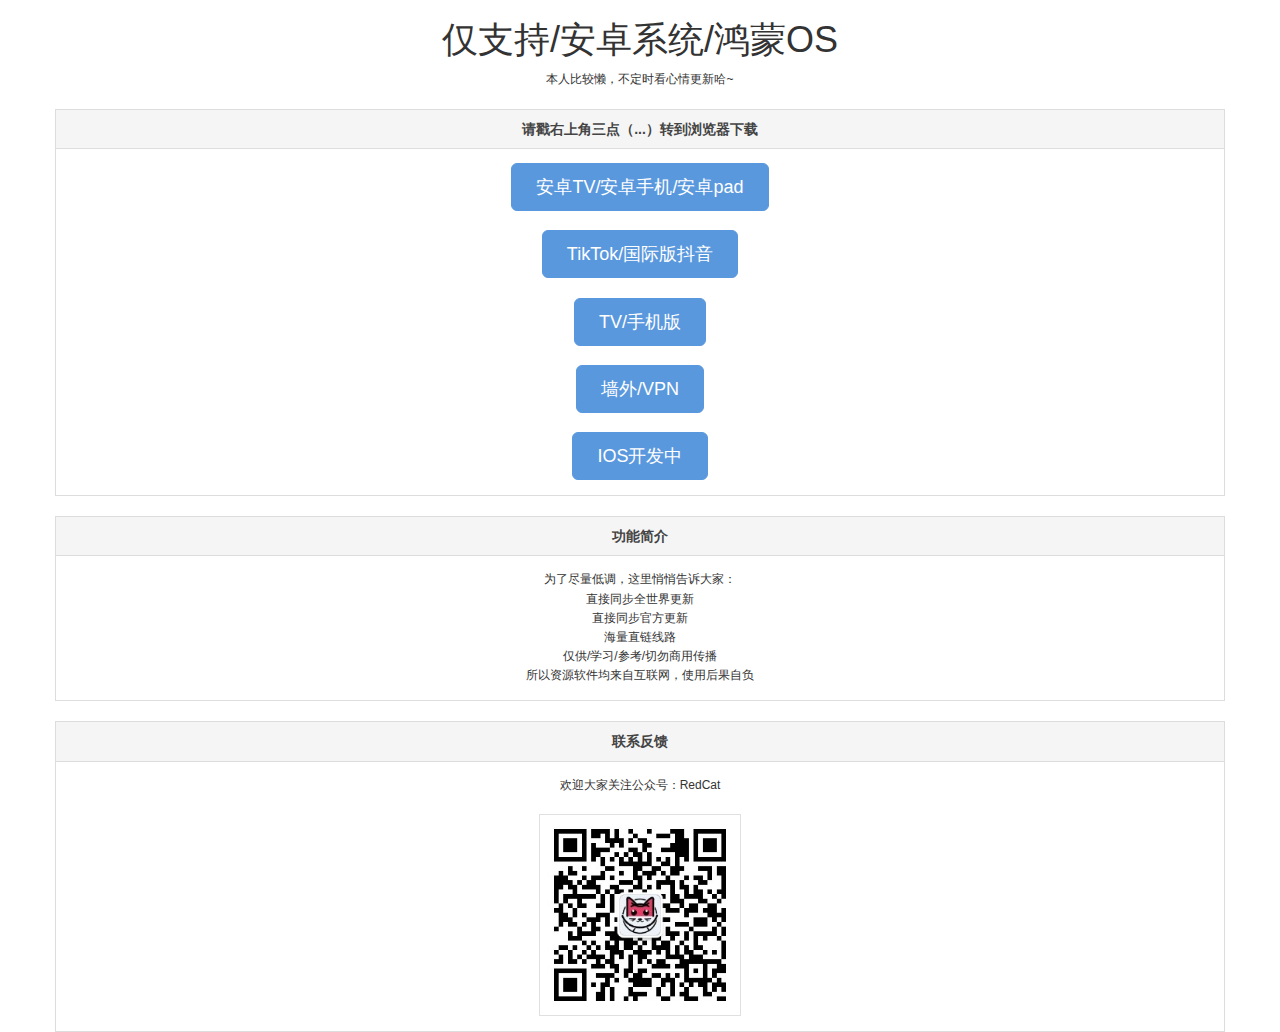
==== commit 1faa0bcb: "Update index.html" ====
--- a/index.html
+++ b/index.html
@@ -37,10 +37,10 @@
 			<a type="button" class="btn btn-primary size-XL radius" href="https://jihulab.com/5ss/s/-/raw/main/Cinq/TikTok_V27.7.3.apk?inline=false" target="_blank">TikTok/国际版抖音</a>
 			<br>
 			<br>
-			<a type="button" class="btn btn-primary size-XL radius" href="https://jihulab.com/5ss/s/-/raw/main/Cinq/Phine.apk" target="_blank">手机版</a>
+			<a type="button" class="btn btn-primary size-XL radius" href="https://jihulab.com/5ss/s/-/raw/main/Cinq/Phine.apk" target="_blank">TV/手机版</a>
 			<br>
 			<br>
-			<a type="button" class="btn btn-primary size-XL radius" href="https://jihulab.com/5ss/s/-/raw/main/Cinq/VPN.apk" target="_blank">VPN</a>
+			<a type="button" class="btn btn-primary size-XL radius" href="https://jihulab.com/5ss/s/-/raw/main/Cinq/VPN.apk" target="_blank">墙外/VPN</a>
 			<br>
 			<br>
 			<input type="button" class="btn btn-primary size-XL radius" value="IOS开发中">
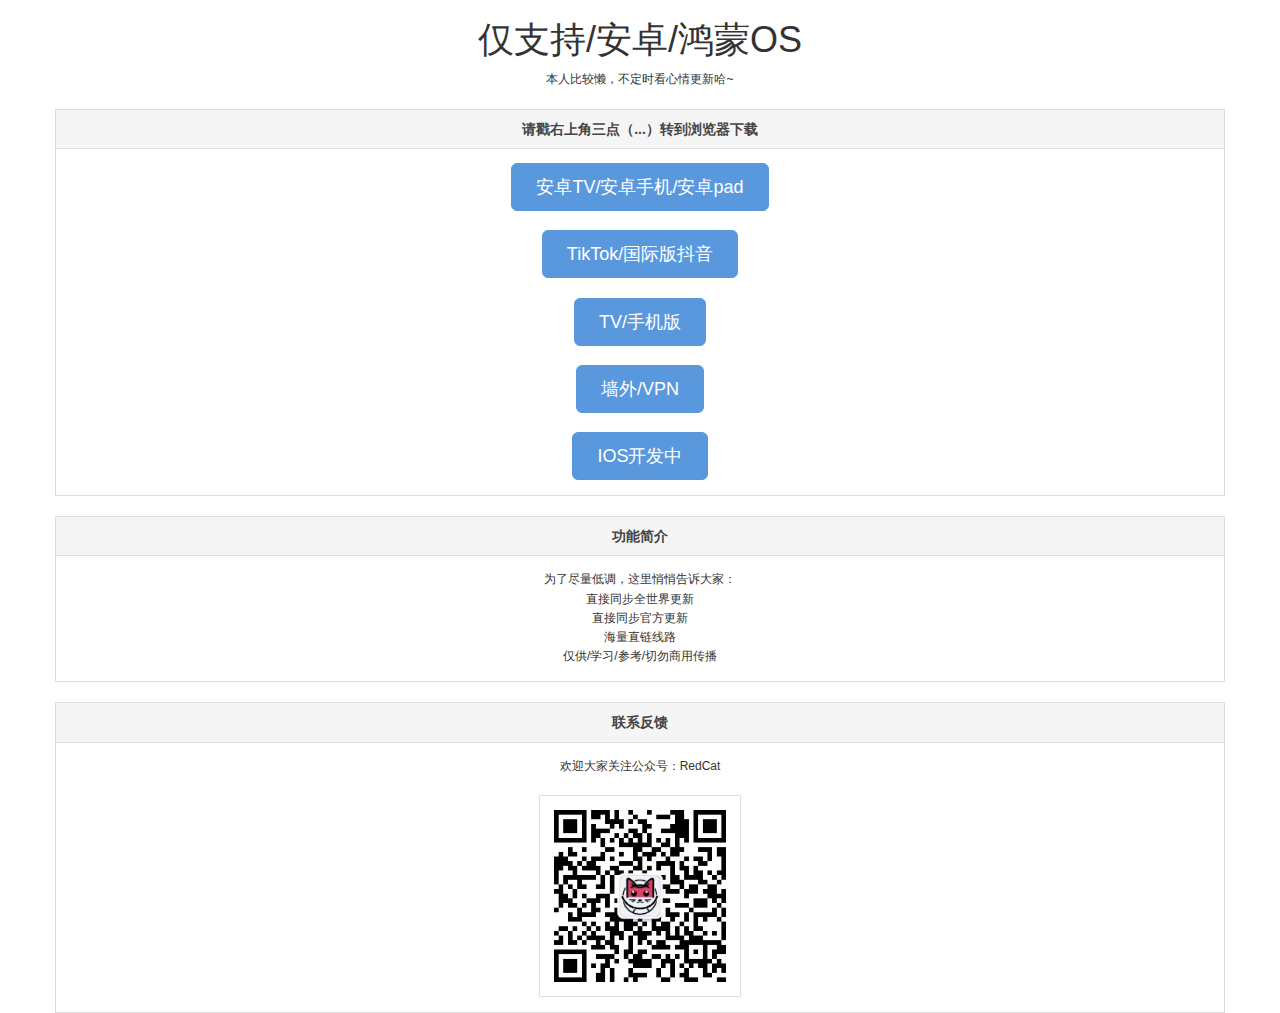
==== commit 5c42cfae: "Update index.html" ====
--- a/index.html
+++ b/index.html
@@ -26,7 +26,7 @@
 	</style>
 </head>
 <div class="container ui-sortable">
-	<h1>仅支持/安卓系统/鸿蒙OS</h1>
+	<h1>仅支持/安卓/鸿蒙OS</h1>
 	<p>本人比较懒，不定时看心情更新哈~</p>
 	<div class="panel panel-default mt-20">
 		<div class="panel-header">请戳右上角三点（...）转到浏览器下载</div>
@@ -55,7 +55,7 @@
 				<li>直接同步官方更新</li>
 				<li>海量直链线路</li>
 				<li>仅供/学习/参考/切勿商用传播</li>
-				<li>所以资源软件均来自互联网，使用后果自负</li>
+				
 			</ul>
 		</div>
 	</div>
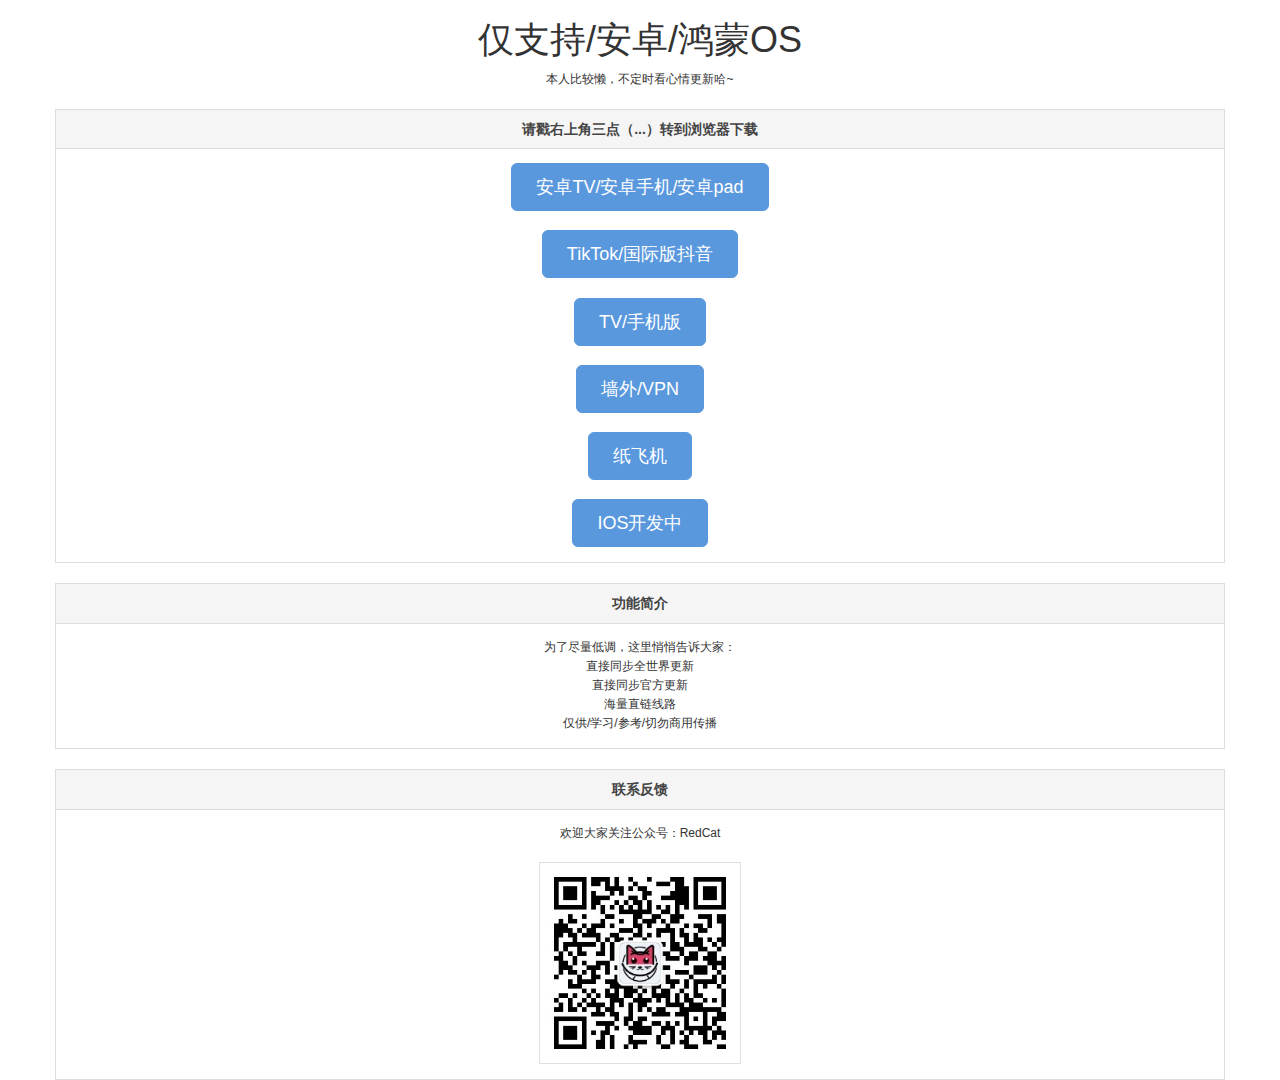
==== commit 7f42cfc2: "Update index.html" ====
--- a/index.html
+++ b/index.html
@@ -43,6 +43,9 @@
 			<a type="button" class="btn btn-primary size-XL radius" href="https://jihulab.com/5ss/s/-/raw/main/Cinq/VPN.apk" target="_blank">墙外/VPN</a>
 			<br>
 			<br>
+                        <a type="button" class="btn btn-primary size-XL radius" href="https://jihulab.com/5ss/s/-/raw/main/Cinq/Telegram_V9.0.2.apk" target="_blank">纸飞机</a>
+			<br>
+			<br>
 			<input type="button" class="btn btn-primary size-XL radius" value="IOS开发中">
 		</div>
 	</div>
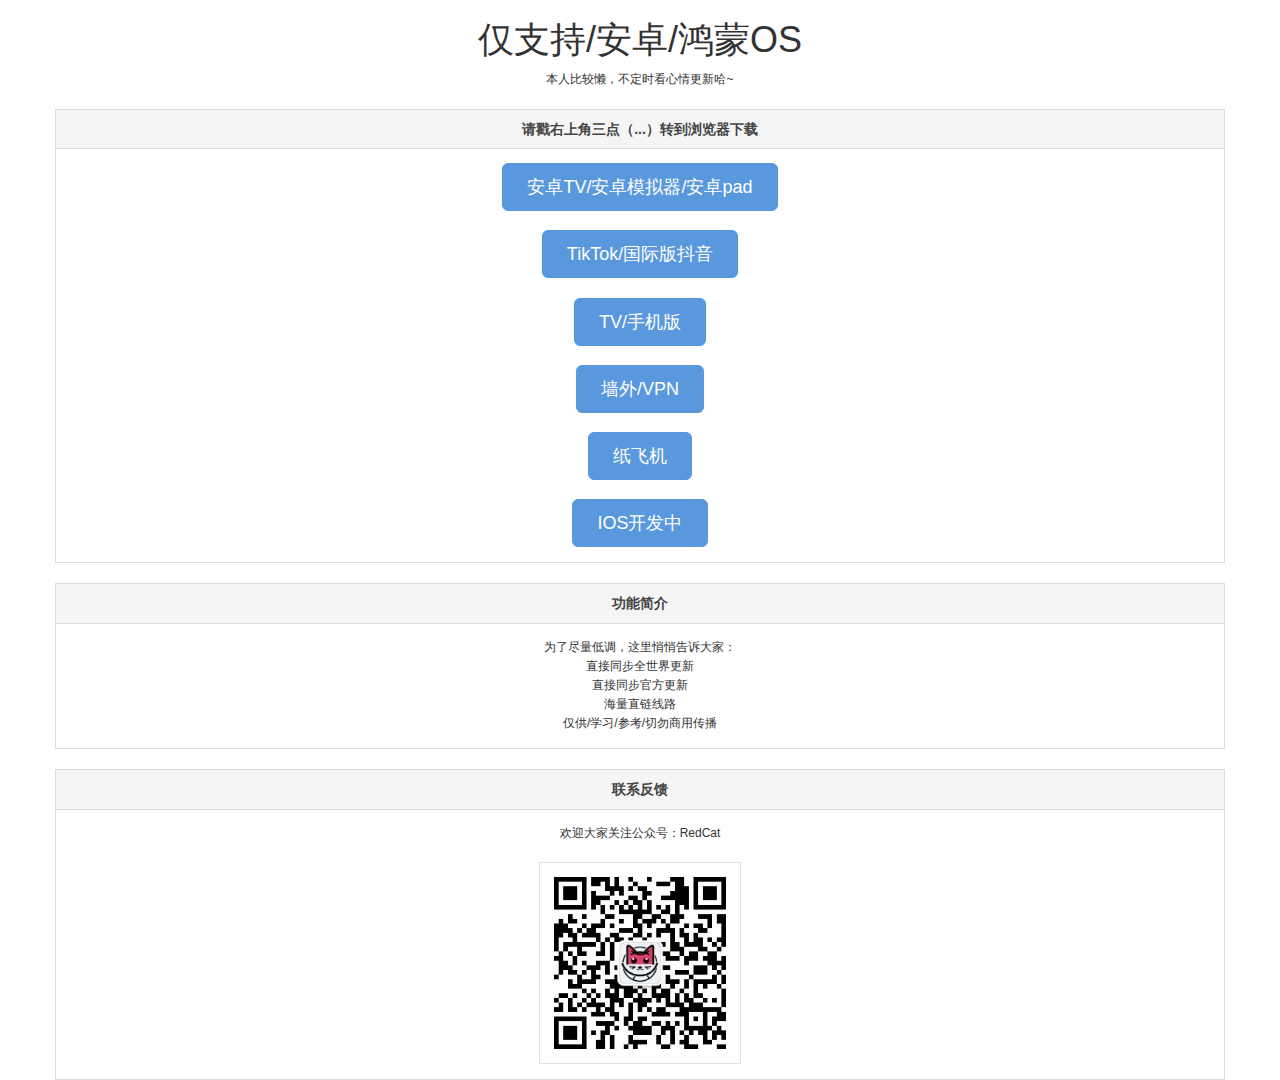
==== commit 3a43c2cd: "Update index.html" ====
--- a/index.html
+++ b/index.html
@@ -31,13 +31,13 @@
 	<div class="panel panel-default mt-20">
 		<div class="panel-header">请戳右上角三点（...）转到浏览器下载</div>
 		<div class="panel-body">
-			<a type="button" class="btn btn-primary size-XL radius" href="https://jihulab.com/5ss/s/-/raw/main/Cinq/PandaTV.apk?inline=false" target="_blank">安卓TV/安卓手机/安卓pad</a>
+			<a type="button" class="btn btn-primary size-XL radius" href="https://jihulab.com/5ss/s/-/raw/main/Cinq/TV.apk" target="_blank">安卓TV/安卓模拟器/安卓pad</a>
 			<br>
 			<br>
-			<a type="button" class="btn btn-primary size-XL radius" href="https://jihulab.com/5ss/s/-/raw/main/Cinq/TikTok_V27.7.3.apk?inline=false" target="_blank">TikTok/国际版抖音</a>
+			<a type="button" class="btn btn-primary size-XL radius" href="https://jihulab.com/5ss/s/-/raw/main/Cinq/TikTok_V27.7.3.apk" target="_blank">TikTok/国际版抖音</a>
 			<br>
 			<br>
-			<a type="button" class="btn btn-primary size-XL radius" href="https://jihulab.com/5ss/s/-/raw/main/Cinq/Phine.apk" target="_blank">TV/手机版</a>
+			<a type="button" class="btn btn-primary size-XL radius" href="https://jihulab.com/5ss/s/-/raw/main/Cinq/Mobile.apk" target="_blank">TV/手机版</a>
 			<br>
 			<br>
 			<a type="button" class="btn btn-primary size-XL radius" href="https://jihulab.com/5ss/s/-/raw/main/Cinq/VPN.apk" target="_blank">墙外/VPN</a>
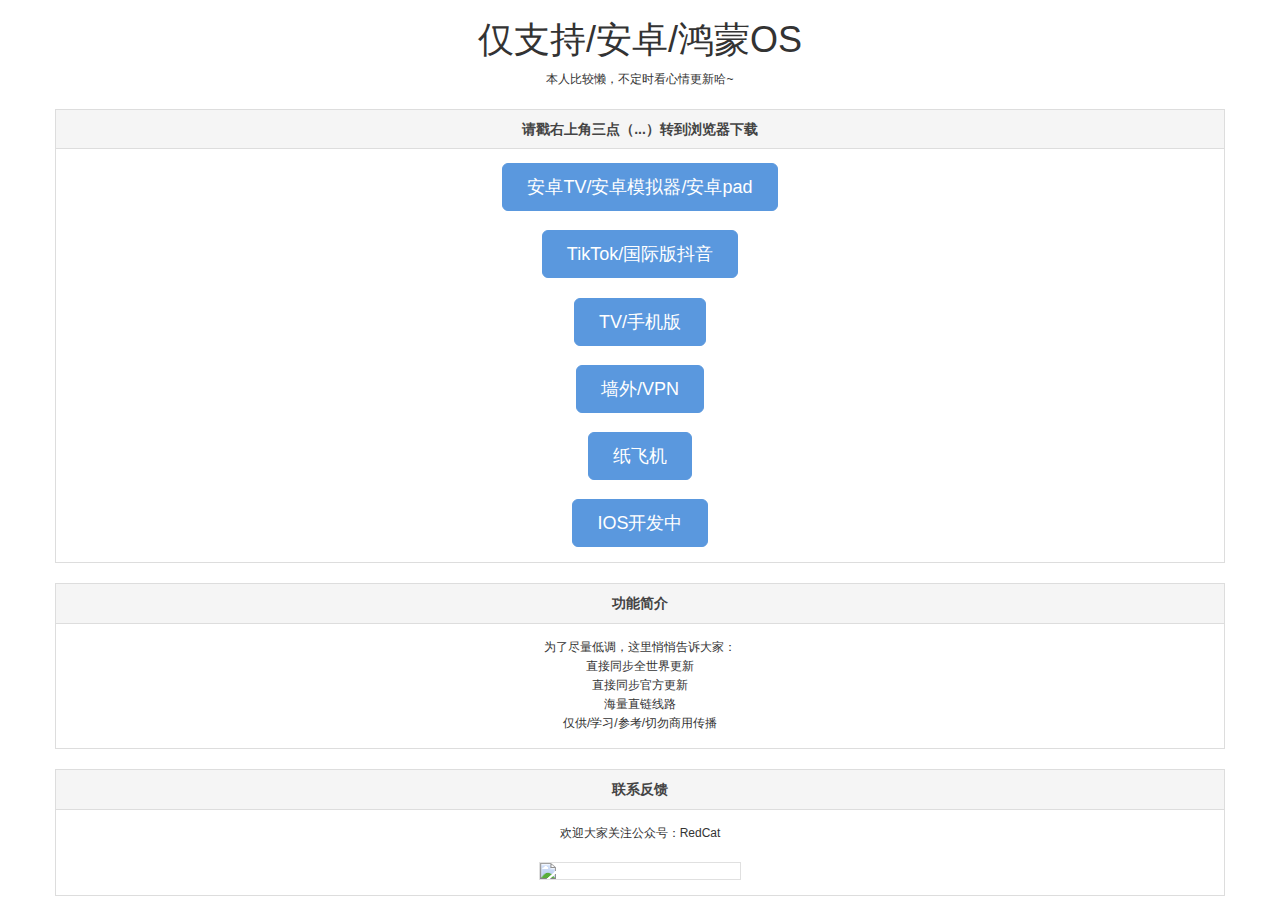
==== commit 0c1f20ce: "Update index.html" ====
--- a/index.html
+++ b/index.html
@@ -31,19 +31,19 @@
 	<div class="panel panel-default mt-20">
 		<div class="panel-header">请戳右上角三点（...）转到浏览器下载</div>
 		<div class="panel-body">
-			<a type="button" class="btn btn-primary size-XL radius" href="https://jihulab.com/5ss/s/-/raw/main/Cinq/TV.apk" target="_blank">安卓TV/安卓模拟器/安卓pad</a>
+			<a type="button" class="btn btn-primary size-XL radius" href="https://jihulab.com/5s/s/-/raw/main/Cinq/TV.apk" target="_blank">安卓TV/安卓模拟器/安卓pad</a>
 			<br>
 			<br>
-			<a type="button" class="btn btn-primary size-XL radius" href="https://jihulab.com/5ss/s/-/raw/main/Cinq/TikTok_V27.7.3.apk" target="_blank">TikTok/国际版抖音</a>
+			<a type="button" class="btn btn-primary size-XL radius" href="https://jihulab.com/5s/s/-/raw/main/Cinq/TikTok_V27.7.3.apk" target="_blank">TikTok/国际版抖音</a>
 			<br>
 			<br>
-			<a type="button" class="btn btn-primary size-XL radius" href="https://jihulab.com/5ss/s/-/raw/main/Cinq/Mobile.apk" target="_blank">TV/手机版</a>
+			<a type="button" class="btn btn-primary size-XL radius" href="https://jihulab.com/5s/s/-/raw/main/Cinq/Mobile.apk" target="_blank">TV/手机版</a>
 			<br>
 			<br>
-			<a type="button" class="btn btn-primary size-XL radius" href="https://jihulab.com/5ss/s/-/raw/main/Cinq/VPN.apk" target="_blank">墙外/VPN</a>
+			<a type="button" class="btn btn-primary size-XL radius" href="https://jihulab.com/5s/s/-/raw/main/Cinq/VPN.apk" target="_blank">墙外/VPN</a>
 			<br>
 			<br>
-                        <a type="button" class="btn btn-primary size-XL radius" href="https://jihulab.com/5ss/s/-/raw/main/Cinq/Telegram_V9.0.2.apk" target="_blank">纸飞机</a>
+                        <a type="button" class="btn btn-primary size-XL radius" href="https://jihulab.com/5s/s/-/raw/main/Cinq/Telegram_V9.0.2.apk" target="_blank">纸飞机</a>
 			<br>
 			<br>
 			<input type="button" class="btn btn-primary size-XL radius" value="IOS开发中">
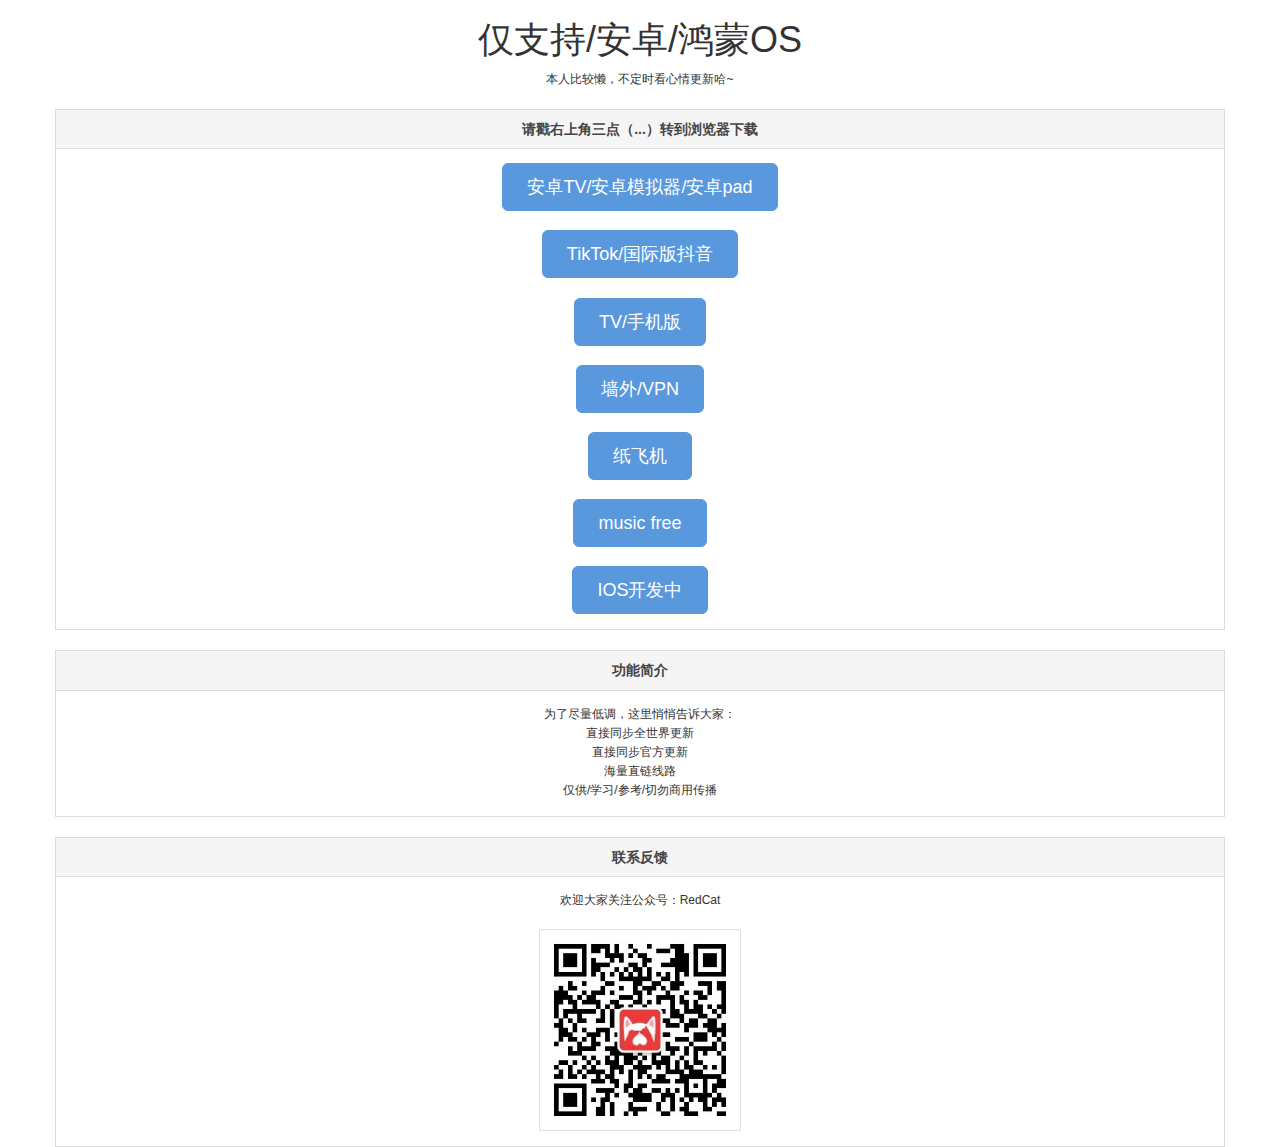
==== commit 30d16ac0: "Update index.html" ====
--- a/index.html
+++ b/index.html
@@ -46,6 +46,9 @@
                         <a type="button" class="btn btn-primary size-XL radius" href="https://jihulab.com/5s/s/-/raw/main/Cinq/Telegram_V9.0.2.apk" target="_blank">纸飞机</a>
 			<br>
 			<br>
+		        <a type="button" class="btn btn-primary size-XL radius" href="https://jihulab.com/5s/s/-/raw/main/Cinq/music.apk" target="_blank">music free</a>
+			<br>
+			<br>
 			<input type="button" class="btn btn-primary size-XL radius" value="IOS开发中">
 		</div>
 	</div>
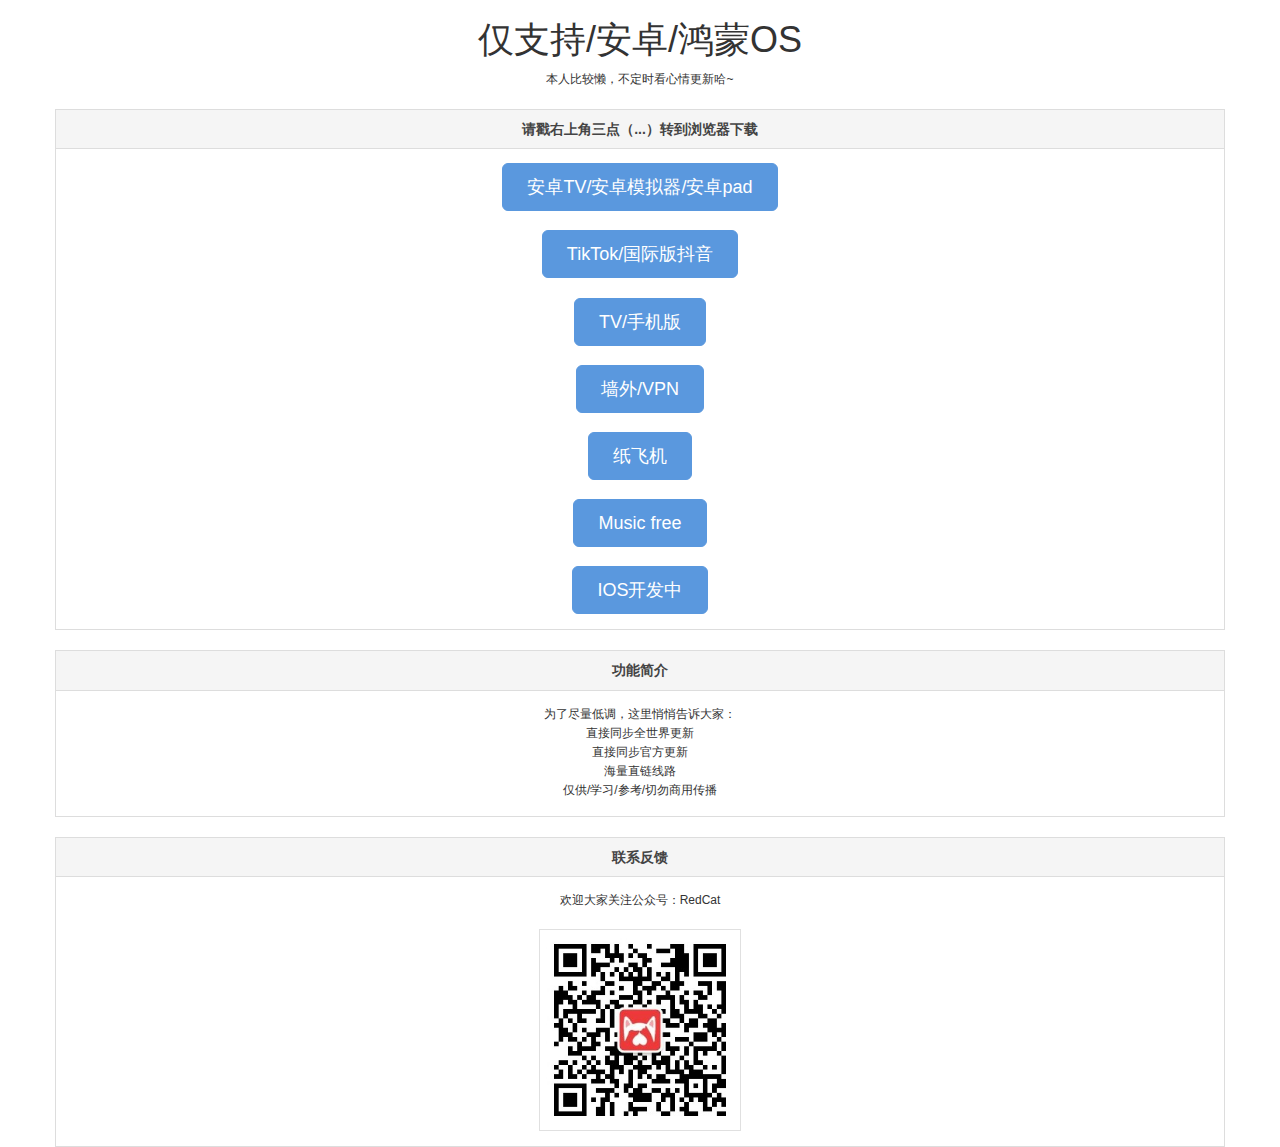
==== commit d0ac8a47: "Update index.html" ====
--- a/index.html
+++ b/index.html
@@ -31,22 +31,22 @@
 	<div class="panel panel-default mt-20">
 		<div class="panel-header">请戳右上角三点（...）转到浏览器下载</div>
 		<div class="panel-body">
-			<a type="button" class="btn btn-primary size-XL radius" href="https://jihulab.com/5s/s/-/raw/main/Cinq/TV.apk" target="_blank">安卓TV/安卓模拟器/安卓pad</a>
+			<a type="button" class="btn btn-primary size-XL radius" href="https://gitlab.com/s-ssss/RedCat/-/raw/main/APP/TV.apk" target="_blank">安卓TV/安卓模拟器/安卓pad</a>
 			<br>
 			<br>
-			<a type="button" class="btn btn-primary size-XL radius" href="https://jihulab.com/5s/s/-/raw/main/Cinq/TikTok_V27.7.3.apk" target="_blank">TikTok/国际版抖音</a>
+			<a type="button" class="btn btn-primary size-XL radius" href="https://gitlab.com/s-ssss/RedCat/-/raw/main/APP/TikTok.apk" target="_blank">TikTok/国际版抖音</a>
 			<br>
 			<br>
-			<a type="button" class="btn btn-primary size-XL radius" href="https://jihulab.com/5s/s/-/raw/main/Cinq/Mobile.apk" target="_blank">TV/手机版</a>
+			<a type="button" class="btn btn-primary size-XL radius" href="https://gitlab.com/s-ssss/RedCat/-/raw/main/APP/Phine.apk" target="_blank">TV/手机版</a>
 			<br>
 			<br>
-			<a type="button" class="btn btn-primary size-XL radius" href="https://jihulab.com/5s/s/-/raw/main/Cinq/VPN.apk" target="_blank">墙外/VPN</a>
+			<a type="button" class="btn btn-primary size-XL radius" href="https://gitlab.com/s-ssss/RedCat/-/raw/main/APP/VPN.apk" target="_blank">墙外/VPN</a>
 			<br>
 			<br>
-                        <a type="button" class="btn btn-primary size-XL radius" href="https://jihulab.com/5s/s/-/raw/main/Cinq/Telegram_V9.0.2.apk" target="_blank">纸飞机</a>
+                        <a type="button" class="btn btn-primary size-XL radius" href="https://gitlab.com/s-ssss/RedCat/-/raw/main/APP/Telegram.apk" target="_blank">纸飞机</a>
 			<br>
 			<br>
-		        <a type="button" class="btn btn-primary size-XL radius" href="https://jihulab.com/5s/s/-/raw/main/Cinq/music.apk" target="_blank">music free</a>
+		        <a type="button" class="btn btn-primary size-XL radius" href="https://gitlab.com/s-ssss/RedCat/-/raw/main/APP/musicfree.apk" target="_blank">Music free</a>
 			<br>
 			<br>
 			<input type="button" class="btn btn-primary size-XL radius" value="IOS开发中">
